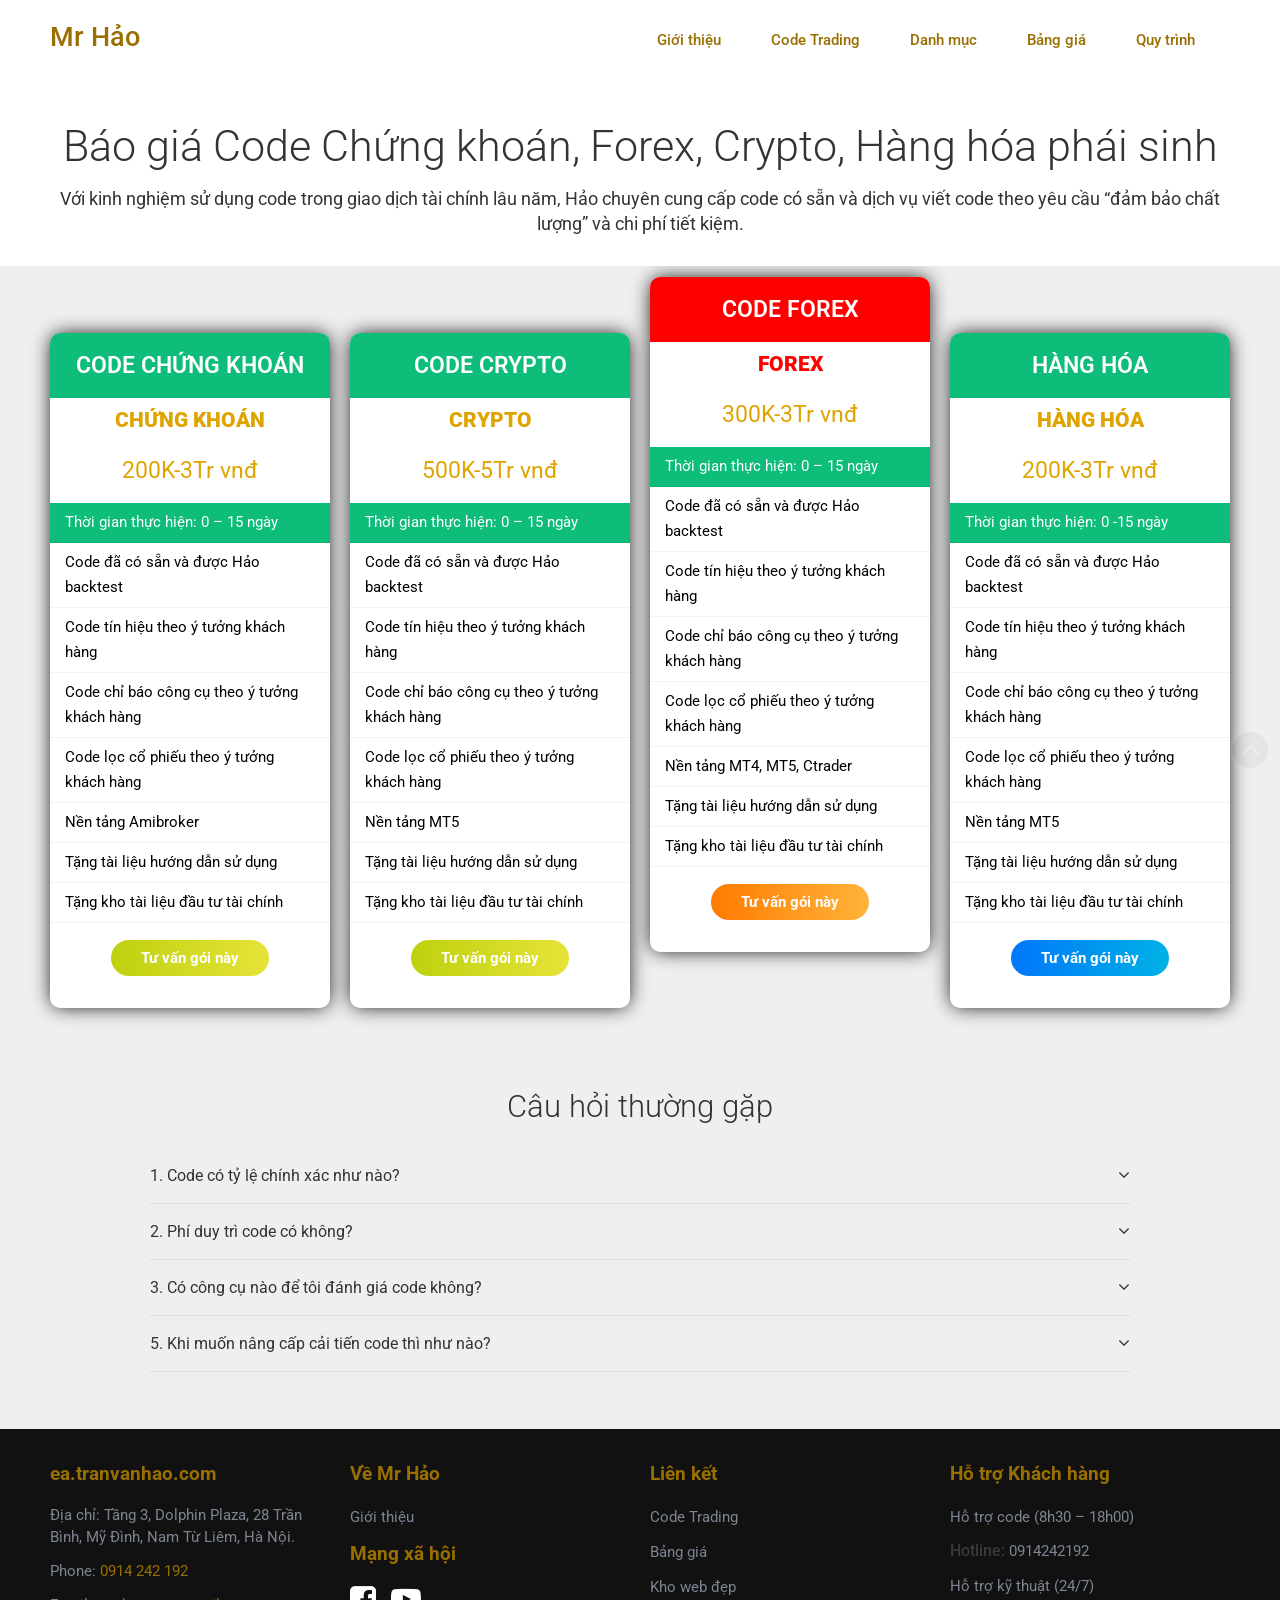
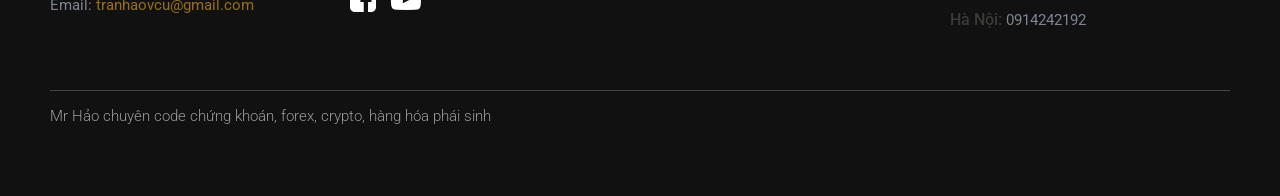
==== bang-gia/index.html @ 28a55bc2 "first commit" ====
<!DOCTYPE html>
<html lang="vi">
<meta http-equiv="content-type" content="text/html;charset=UTF-8" />
<meta name="robots" content="index,dofollow">
<meta name="viewport" content="width=device-width, initial-scale=1">
<script src="../content/template/tvhtheme/js/jquery-2.0.0.min.js"></script>
<script src="../content/template/tvhtheme/js/owl.carousel.min.js"></script>
<script src="../content/template/tvhtheme/js/jquery.fancybox.js"></script>
<script src="../content/template/tvhtheme/js/arcontactus.js"></script>
<script src="../content/template/tvhtheme/js/script.js"></script>
<meta name='robots' content='index, follow, max-image-preview:large, max-snippet:-1, max-video-preview:-1' />
<style type="text/css">
img.wp-smiley,
img.emoji {
	display: inline !important;
	border: none !important;
	box-shadow: none !important;
	height: 1em !important;
	width: 1em !important;
	margin: 0 0.07em !important;
	vertical-align: -0.1em !important;
	background: none !important;
	padding: 0 !important;
}
</style>
	<link rel='stylesheet' id='wp-block-library-css' href='../includes/css/dist/block-library/style.min6a4d.css?ver=6.1.1' type='text/css' media='all' />
<style id='global-styles-inline-css' type='text/css'>
body{--wp--preset--color--black: #000000;--wp--preset--color--cyan-bluish-gray: #abb8c3;--wp--preset--color--white: #ffffff;--wp--preset--color--pale-pink: #f78da7;--wp--preset--color--vivid-red: #cf2e2e;--wp--preset--color--luminous-vivid-orange: #ff6900;--wp--preset--color--luminous-vivid-amber: #fcb900;--wp--preset--color--light-green-cyan: #7bdcb5;--wp--preset--color--vivid-green-cyan: #00d084;--wp--preset--color--pale-cyan-blue: #8ed1fc;--wp--preset--color--vivid-cyan-blue: #0693e3;--wp--preset--color--vivid-purple: #9b51e0;--wp--preset--gradient--vivid-cyan-blue-to-vivid-purple: linear-gradient(135deg,rgba(6,147,227,1) 0%,rgb(155,81,224) 100%);--wp--preset--gradient--light-green-cyan-to-vivid-green-cyan: linear-gradient(135deg,rgb(122,220,180) 0%,rgb(0,208,130) 100%);--wp--preset--gradient--luminous-vivid-amber-to-luminous-vivid-orange: linear-gradient(135deg,rgba(252,185,0,1) 0%,rgba(255,105,0,1) 100%);--wp--preset--gradient--luminous-vivid-orange-to-vivid-red: linear-gradient(135deg,rgba(255,105,0,1) 0%,rgb(207,46,46) 100%);--wp--preset--gradient--very-light-gray-to-cyan-bluish-gray: linear-gradient(135deg,rgb(238,238,238) 0%,rgb(169,184,195) 100%);--wp--preset--gradient--cool-to-warm-spectrum: linear-gradient(135deg,rgb(74,234,220) 0%,rgb(151,120,209) 20%,rgb(207,42,186) 40%,rgb(238,44,130) 60%,rgb(251,105,98) 80%,rgb(254,248,76) 100%);--wp--preset--gradient--blush-light-purple: linear-gradient(135deg,rgb(255,206,236) 0%,rgb(152,150,240) 100%);--wp--preset--gradient--blush-bordeaux: linear-gradient(135deg,rgb(254,205,165) 0%,rgb(254,45,45) 50%,rgb(107,0,62) 100%);--wp--preset--gradient--luminous-dusk: linear-gradient(135deg,rgb(255,203,112) 0%,rgb(199,81,192) 50%,rgb(65,88,208) 100%);--wp--preset--gradient--pale-ocean: linear-gradient(135deg,rgb(255,245,203) 0%,rgb(182,227,212) 50%,rgb(51,167,181) 100%);--wp--preset--gradient--electric-grass: linear-gradient(135deg,rgb(202,248,128) 0%,rgb(113,206,126) 100%);--wp--preset--gradient--midnight: linear-gradient(135deg,rgb(2,3,129) 0%,rgb(40,116,252) 100%);--wp--preset--duotone--dark-grayscale: url('#wp-duotone-dark-grayscale');--wp--preset--duotone--grayscale: url('#wp-duotone-grayscale');--wp--preset--duotone--purple-yellow: url('#wp-duotone-purple-yellow');--wp--preset--duotone--blue-red: url('#wp-duotone-blue-red');--wp--preset--duotone--midnight: url('#wp-duotone-midnight');--wp--preset--duotone--magenta-yellow: url('#wp-duotone-magenta-yellow');--wp--preset--duotone--purple-green: url('#wp-duotone-purple-green');--wp--preset--duotone--blue-orange: url('#wp-duotone-blue-orange');--wp--preset--font-size--small: 13px;--wp--preset--font-size--medium: 20px;--wp--preset--font-size--large: 36px;--wp--preset--font-size--x-large: 42px;--wp--preset--spacing--20: 0.44rem;--wp--preset--spacing--30: 0.67rem;--wp--preset--spacing--40: 1rem;--wp--preset--spacing--50: 1.5rem;--wp--preset--spacing--60: 2.25rem;--wp--preset--spacing--70: 3.38rem;--wp--preset--spacing--80: 5.06rem;}:where(.is-layout-flex){gap: 0.5em;}body .is-layout-flow > .alignleft{float: left;margin-inline-start: 0;margin-inline-end: 2em;}body .is-layout-flow > .alignright{float: right;margin-inline-start: 2em;margin-inline-end: 0;}body .is-layout-flow > .aligncenter{margin-left: auto !important;margin-right: auto !important;}body .is-layout-constrained > .alignleft{float: left;margin-inline-start: 0;margin-inline-end: 2em;}body .is-layout-constrained > .alignright{float: right;margin-inline-start: 2em;margin-inline-end: 0;}body .is-layout-constrained > .aligncenter{margin-left: auto !important;margin-right: auto !important;}body .is-layout-constrained > :where(:not(.alignleft):not(.alignright):not(.alignfull)){max-width: var(--wp--style--global--content-size);margin-left: auto !important;margin-right: auto !important;}body .is-layout-constrained > .alignwide{max-width: var(--wp--style--global--wide-size);}body .is-layout-flex{display: flex;}body .is-layout-flex{flex-wrap: wrap;align-items: center;}body .is-layout-flex > *{margin: 0;}:where(.wp-block-columns.is-layout-flex){gap: 2em;}.has-black-color{color: var(--wp--preset--color--black) !important;}.has-cyan-bluish-gray-color{color: var(--wp--preset--color--cyan-bluish-gray) !important;}.has-white-color{color: var(--wp--preset--color--white) !important;}.has-pale-pink-color{color: var(--wp--preset--color--pale-pink) !important;}.has-vivid-red-color{color: var(--wp--preset--color--vivid-red) !important;}.has-luminous-vivid-orange-color{color: var(--wp--preset--color--luminous-vivid-orange) !important;}.has-luminous-vivid-amber-color{color: var(--wp--preset--color--luminous-vivid-amber) !important;}.has-light-green-cyan-color{color: var(--wp--preset--color--light-green-cyan) !important;}.has-vivid-green-cyan-color{color: var(--wp--preset--color--vivid-green-cyan) !important;}.has-pale-cyan-blue-color{color: var(--wp--preset--color--pale-cyan-blue) !important;}.has-vivid-cyan-blue-color{color: var(--wp--preset--color--vivid-cyan-blue) !important;}.has-vivid-purple-color{color: var(--wp--preset--color--vivid-purple) !important;}.has-black-background-color{background-color: var(--wp--preset--color--black) !important;}.has-cyan-bluish-gray-background-color{background-color: var(--wp--preset--color--cyan-bluish-gray) !important;}.has-white-background-color{background-color: var(--wp--preset--color--white) !important;}.has-pale-pink-background-color{background-color: var(--wp--preset--color--pale-pink) !important;}.has-vivid-red-background-color{background-color: var(--wp--preset--color--vivid-red) !important;}.has-luminous-vivid-orange-background-color{background-color: var(--wp--preset--color--luminous-vivid-orange) !important;}.has-luminous-vivid-amber-background-color{background-color: var(--wp--preset--color--luminous-vivid-amber) !important;}.has-light-green-cyan-background-color{background-color: var(--wp--preset--color--light-green-cyan) !important;}.has-vivid-green-cyan-background-color{background-color: var(--wp--preset--color--vivid-green-cyan) !important;}.has-pale-cyan-blue-background-color{background-color: var(--wp--preset--color--pale-cyan-blue) !important;}.has-vivid-cyan-blue-background-color{background-color: var(--wp--preset--color--vivid-cyan-blue) !important;}.has-vivid-purple-background-color{background-color: var(--wp--preset--color--vivid-purple) !important;}.has-black-border-color{border-color: var(--wp--preset--color--black) !important;}.has-cyan-bluish-gray-border-color{border-color: var(--wp--preset--color--cyan-bluish-gray) !important;}.has-white-border-color{border-color: var(--wp--preset--color--white) !important;}.has-pale-pink-border-color{border-color: var(--wp--preset--color--pale-pink) !important;}.has-vivid-red-border-color{border-color: var(--wp--preset--color--vivid-red) !important;}.has-luminous-vivid-orange-border-color{border-color: var(--wp--preset--color--luminous-vivid-orange) !important;}.has-luminous-vivid-amber-border-color{border-color: var(--wp--preset--color--luminous-vivid-amber) !important;}.has-light-green-cyan-border-color{border-color: var(--wp--preset--color--light-green-cyan) !important;}.has-vivid-green-cyan-border-color{border-color: var(--wp--preset--color--vivid-green-cyan) !important;}.has-pale-cyan-blue-border-color{border-color: var(--wp--preset--color--pale-cyan-blue) !important;}.has-vivid-cyan-blue-border-color{border-color: var(--wp--preset--color--vivid-cyan-blue) !important;}.has-vivid-purple-border-color{border-color: var(--wp--preset--color--vivid-purple) !important;}.has-vivid-cyan-blue-to-vivid-purple-gradient-background{background: var(--wp--preset--gradient--vivid-cyan-blue-to-vivid-purple) !important;}.has-light-green-cyan-to-vivid-green-cyan-gradient-background{background: var(--wp--preset--gradient--light-green-cyan-to-vivid-green-cyan) !important;}.has-luminous-vivid-amber-to-luminous-vivid-orange-gradient-background{background: var(--wp--preset--gradient--luminous-vivid-amber-to-luminous-vivid-orange) !important;}.has-luminous-vivid-orange-to-vivid-red-gradient-background{background: var(--wp--preset--gradient--luminous-vivid-orange-to-vivid-red) !important;}.has-very-light-gray-to-cyan-bluish-gray-gradient-background{background: var(--wp--preset--gradient--very-light-gray-to-cyan-bluish-gray) !important;}.has-cool-to-warm-spectrum-gradient-background{background: var(--wp--preset--gradient--cool-to-warm-spectrum) !important;}.has-blush-light-purple-gradient-background{background: var(--wp--preset--gradient--blush-light-purple) !important;}.has-blush-bordeaux-gradient-background{background: var(--wp--preset--gradient--blush-bordeaux) !important;}.has-luminous-dusk-gradient-background{background: var(--wp--preset--gradient--luminous-dusk) !important;}.has-pale-ocean-gradient-background{background: var(--wp--preset--gradient--pale-ocean) !important;}.has-electric-grass-gradient-background{background: var(--wp--preset--gradient--electric-grass) !important;}.has-midnight-gradient-background{background: var(--wp--preset--gradient--midnight) !important;}.has-small-font-size{font-size: var(--wp--preset--font-size--small) !important;}.has-medium-font-size{font-size: var(--wp--preset--font-size--medium) !important;}.has-large-font-size{font-size: var(--wp--preset--font-size--large) !important;}.has-x-large-font-size{font-size: var(--wp--preset--font-size--x-large) !important;}
.wp-block-navigation a:where(:not(.wp-element-button)){color: inherit;}
:where(.wp-block-columns.is-layout-flex){gap: 2em;}
.wp-block-pullquote{font-size: 1.5em;line-height: 1.6;}
</style>
<link rel='stylesheet' id='devvn-quickbuy-style-css' href='../content/addon/devvn-quick-buy/css/devvn-quick-buy4c56.css?ver=2.0.2' type='text/css' media='all' />
<link rel='stylesheet' id='menu-image-css' href='../content/addon/menu-image/includes/css/menu-image6173.css?ver=3.0.8' type='text/css' media='all' />
<link rel='stylesheet' id='dashicons-css' href='../includes/css/dashicons.min6a4d.css?ver=6.1.1' type='text/css' media='all' />
</style>
<link rel='stylesheet' id='bootstrap-css' href='../content/template/tvhtheme/css/bootstrap.css' type='text/css' media='all' />
<link rel='stylesheet' id='font-awesome-css' href='../content/template/tvhtheme/css/font-awesome.min.css' type='text/css' media='all' />
<link rel='stylesheet' id='fancybox-css' href='../content/template/tvhtheme/css/jquery.fancybox.css' type='text/css' media='all' />
<link rel='stylesheet' id='main-styles-css' href='../content/template/tvhtheme/css/styles.css' type='text/css' media='all' />
<link rel='stylesheet' id='arcontactus-css' href='../content/template/tvhtheme/css/arcontactus.css' type='text/css' media='all' />
<link rel='stylesheet' id='recent-posts-widget-with-thumbnails-public-style-css' href='../content/addon/recent-posts-widget-with-thumbnails/public03db.css?ver=7.1.1' type='text/css' media='all' />
<script type='text/javascript' src='../includes/js/jquery/jquery.mina7a0.js?ver=3.6.1' id='jquery-core-js'></script>
<script type='text/javascript' src='../includes/js/jquery/jquery-migrate.mind617.js?ver=3.3.2' id='jquery-migrate-js'></script>

	<link rel="icon" href="../content/uploads/2022/07/cropped-favicon-32x32.png" sizes="32x32" />
<link rel="icon" href="../content/uploads/2022/07/cropped-favicon-192x192.png" sizes="192x192" />
<link rel="apple-touch-icon" href="../content/uploads/2022/07/cropped-favicon-180x180.png" />
<style type="text/css" id="wp-custom-css">
	body {
font: 16px/25px Roboto,Arial,sans-serif;
color: #3a3a38;
}
.tieu-chi-web-content .tc-qs {
background: #f3f2f2;
}
.tieu-chi-web-content .tc-aw {
color: #986f00;
}
h1, h2, h3, h4, h5, h6, .h1, .h2, .h3, .h4, .h5, .h6 {
line-height: 1.4;
color: #DFA400;
}
.top-menu ul#menu-page-menu li.menu-item a {
padding: 5px 15px;
font-size: 15px;
}
.lua-chon-cty-tkw-content p {
color: #212529;
line-height: 30px;
}
a {
color: #986f00;
}
.tieu-chi-web-content ul li label {
line-height: 37px;
font-size: 18px;
font-weight: 500;
color: #DFA400;
}
.baogia-featured ul li {
font-weight: 400;
color: #212529;
}
.page-template-thietkeweb .wpcf7 form.sent .wpcf7-response-output {
color: #212529!important;
}
.header-content .header-logo img {
max-height: 45px;
}
b, strong {
font-weight: 500;
}
.kh-title {
font-size: 27px;
}
.baogia-details h2 {
font-size: 21px;
color: #DFA400;
}
.top-title-container {
background: #ffffff;
}
.baogia-featured ul li {
font-weight: 400;
color: #000;
}
</style>

			
</head>

<body data-rsssl=1 class="page-template page-template-banggia page-template-banggia-php page page-id-23 wp-custom-logo theme-tvhtheme woocommerce-no-js" itemscope itemtype="http://schema.org/WebPage">

<div id="fb-root"></div>

		</div>	    			</div>
    			</div>
    		</div>	
    	</div>
    	<div class="container">

    		<div class="header-content">
    			<div class="header-logo">
    									<h1> <a href="../index.html" class="custom-logo-link" rel="home" data-wpel-link="internal"><p>Mr Hảo</p></a> </h1> </div>
										<div class="menu-box-container">
											<div class="top-menu">
												<ul id="menu-page-menu" class="menu">
													<li id="menu-item-5191" class="menu-item menu-item-type-post_type menu-item-object-page menu-item-6272"><a href="../gioi-thieu/index.html" data-wpel-link="internal">Giới thiệu</a></li>
													<li id="menu-item-5191" class="menu-item menu-item-type-post_type menu-item-object-page menu-item-6272"><a href="/code-trading/index.html" data-wpel-link="internal">Code Trading</a>
						</li>
						<li id="menu-item-59" class="menu-item menu-item-type-post_type menu-item-object-page menu-item-6272"><a href="/danh-muc/code/index.html" data-wpel-link="internal">Danh mục</a>
						</li>
						<li id="menu-item-27" class="menu-item menu-item-type-post_type menu-item-object-page menu-item-6272"><a href="/bang-gia/index.html" data-wpel-link="internal">Bảng giá</a>
						</li>
						<li id="menu-item-6272" class="menu-item menu-item-type-post_type menu-item-object-page menu-item-6272"><a href="/quy-trinh/index.html" data-wpel-link="internal">Quy trình</a></li>	    		
												<div class="hidden-menu"><span>ẨN Menu</span></div>
		    		</div>
		    	</div>
		    	<div class="menu-mobile"></div>
    		</div>
    	</div>
    </header>
	
	<div class="top-title-container">
		<div class="container">
			<div class="top-title-box">
				<h1>Báo giá Code Chứng khoán, Forex, Crypto, Hàng hóa phái sinh</h1>
<p>Với kinh nghiệm sử dụng code trong giao dịch tài chính lâu năm, Hảo chuyên cung cấp code có sẵn và dịch vụ viết code theo yêu cầu “đảm bảo chất lượng” và chi phí tiết kiệm.</p>
			</div>
		</div>
	</div>

	<div class="top-banner-container">
		<div class="container">
			<div class="banner-img">
							</div> 
		</div>
	</div>

	<div class="main-content">
		<div class="list-baogia-container">
<div class="container">
<div class="list-baogia-box">
<div class="row">
<div class="col-xs-12 col-sm-3 col-md-3 col-baogia">
<div class="baogia-box baogia-box1">
<h3 class="baogia-top-title">CODE CHỨNG KHOÁN</h3>
<div class="baogia-details">
<h2>CHỨNG KHOÁN</h2>
<div class="baogia-price">
<h2><label>200K-3Tr vnđ</label></h2>
</div>
<div class="baogia-featured">
<ul>
<li><span style="color: #008000;">Thời gian thực hiện: 0 &#8211; 15 ngày</span></li>
<li>Code đã có sẵn và được Hảo backtest</li>
<li>Code tín hiệu theo ý tưởng khách hàng</li>
<li>Code chỉ báo công cụ theo ý tưởng khách hàng</li>
<li>Code lọc cổ phiếu theo ý tưởng khách hàng</li>
<li>Nền tảng Amibroker</li>
<li>Tặng tài liệu hướng dẫn sử dụng</li>
<li>Tặng kho tài liệu đầu tư tài chính</li>
<li><a id="btnForm4" class="btnForm" title="Đăng ký" href="tel:0914242192">Tư vấn gói này</a></li>
</ul>
</div>
</div>
</div>
</div>
<div class="col-xs-12 col-sm-3 col-md-3 col-baogia">
<div class="baogia-box baogia-box1">
<h3 class="baogia-top-title">CODE CRYPTO</h3>
<div class="baogia-details">
<h2>CRYPTO</h2>
<div class="baogia-price">
<h2><label>500K-5Tr vnđ</label></h2>
</div>
<div class="baogia-featured">
<ul>
	<li><span style="color: #008000;">Thời gian thực hiện: 0 &#8211; 15 ngày</span></li>
	<li>Code đã có sẵn và được Hảo backtest</li>
	<li>Code tín hiệu theo ý tưởng khách hàng</li>
	<li>Code chỉ báo công cụ theo ý tưởng khách hàng</li>
	<li>Code lọc cổ phiếu theo ý tưởng khách hàng</li>
	<li>Nền tảng MT5</li>
	<li>Tặng tài liệu hướng dẫn sử dụng</li>
	<li>Tặng kho tài liệu đầu tư tài chính</li>
<li><a id="btnForm1" class="btnForm" title="Đăng ký" href="tel:0914242192">Tư vấn gói này</a></li>
</ul>
</div>
</div>
</div>
</div>
<div class="col-xs-12 col-sm-3 col-md-3 col-baogia">
<div class="baogia-box baogia-box2">
<h3 class="baogia-top-title">CODE FOREX</h3>
<div class="baogia-details">
<h2><span style="color: #ff0000;">FOREX</span></h2>
<div class="baogia-price">
<h2><label>300K-3Tr vnđ</label></h2>
</div>
<div class="baogia-featured">
<ul>
	<li><span style="color: #008000;">Thời gian thực hiện: 0 &#8211; 15 ngày</span></li>
	<li>Code đã có sẵn và được Hảo backtest</li>
	<li>Code tín hiệu theo ý tưởng khách hàng</li>
	<li>Code chỉ báo công cụ theo ý tưởng khách hàng</li>
	<li>Code lọc cổ phiếu theo ý tưởng khách hàng</li>
	<li>Nền tảng MT4, MT5, Ctrader</li>
	<li>Tặng tài liệu hướng dẫn sử dụng</li>
	<li>Tặng kho tài liệu đầu tư tài chính</li>
<li><a id="btnForm2" class="btnForm" title="Đăng ký" href="tel:0914242192">Tư vấn gói này</a></li>
</ul>
</div>
</div>
</div>
</div>
<div class="col-xs-12 col-sm-3 col-md-3 col-baogia">
<div class="baogia-box baogia-box3">
<h3 class="baogia-top-title">HÀNG HÓA</h3>
<div class="baogia-details">
<h2>HÀNG HÓA</h2>
<div class="baogia-price">
<h2><label>200K-3Tr vnđ</label></h2>
</div>
<div class="baogia-featured">
<ul>
<li><span style="color: #008000;">Thời gian thực hiện: 0 -15 ngày</span></li>
<li>Code đã có sẵn và được Hảo backtest</li>
<li>Code tín hiệu theo ý tưởng khách hàng</li>
<li>Code chỉ báo công cụ theo ý tưởng khách hàng</li>
<li>Code lọc cổ phiếu theo ý tưởng khách hàng</li>
<li>Nền tảng MT5</li>
<li>Tặng tài liệu hướng dẫn sử dụng</li>
<li>Tặng kho tài liệu đầu tư tài chính</li>
<li><a id="btnForm3" class="btnForm" title="Đăng ký" href="tel:0914242192">Tư vấn gói này</a></li>
</ul>
</div>
</div>
</div>
</div>
</div>
</div>
</div>
</div>
		<div class="home-faqs-container">
			<div class="container">
				<div class="faqs-content">
					<h2 class="h-faq-title">Câu hỏi thường gặp</h2>
<ul class="h-faq-list">
<li>
<h6 class="faq-q">1. Code có tỷ lệ chính xác như nào?</h6>
<div class="faq-aw">Thứ nhất: Không có chén thánh trong đầu tư, thứ 2: có đến 90% người thua lỗ đầu tư tài chính. Vì vậy code trading chỉ là công cụ giúp bạn tiết kiệm thời gian công sức, cải thiện hiệu quả đầu tư, loại bỏ yếu tố cảm tính. Code trading như con dao nếu dùng đúng cách thì hiệu quả. dùng sai thì là tác hại </div>
</li>
<li>
<h6 class="faq-q">2. Phí duy trì code có không?</h6>
<div class="faq-aw">Bạn không cần phí duy trì hàng tháng hàng năm khi mua hoặc thuê dịch vụ viết code của Hảo. Hảo chỉ bán code và dịch vụ làm code trading</div>
</li>
<li>
<h6 class="faq-q">3. Có công cụ nào để tôi đánh giá code không?</h6>
<div class="faq-aw">Bạn có thể sử dụng ngay công cụ backtest trên phần mềm, hoặc như số đông nhà đầu tư bắt đầu test với tài khoản demo và duy trì số vốn nhỏ. Tuyệt đối không dùng ngay số tiền lớn để giao dịch khi bạn chưa cảm thấy ok.</div>
</li>
<li>
<h6 class="faq-q">5. Khi muốn nâng cấp cải tiến code thì như nào?</h6>
<div class="faq-aw">Khách hàng liên hệ với Hảo để nâng cấp và cải tiến có thu phí</div>
</li>
</ul>
				</div>
			</div>
		</div>
	</div>

<script type="text/javascript">
	$(document).ready(function() {
		$('.home-theme-list-content .owl-carousel').owlCarousel({
	        nav:true,         
	        margin:20,
	        loop:false,
	        lazyLoad:true,
	        pagination:false,
	        items:4,
	        autoplay:true,
	        responsive:{    
	            414:{items:2},400:{items:2},320:{items:2},480:{items:2},568:{items:2},667:{items:3},767:{items:3},768:{items:3},980:{items:4},1024:{items:4},1100:{items:4}
	        }
	    });
	    $(".theme-item-box").mouseover(function() { 
			if($(this).find('.theme-img img').height()>=1400){
				second = 5;
			}
			if($(this).find('.theme-img img').height()>1100 && $(this).find('.theme-img img').height()<1400){
				second = 4;
			}
			if($(this).find('.theme-img img').height()>800 && $(this).find('.theme-img img').height()<=1100){
				second = 3;
			}
			if($(this).find('.theme-img img').height()<=800){
				second = 2;
			}
			var heighttop = $(this).find('.theme-img img').height()-($(this).height()-$(this).find('.theme-details').height()-10);
			$(this).find('.theme-img img').attr('style','top:-'+heighttop+'px;transition: all '+second+'s ease-in-out;'); 
		});
		$(".theme-item-box").mouseout(function() { 
			$(this).find('.theme-img img').attr('style','top:0;transition: all 2s ease-in-out;'); 
		});
		$('.faq-q').click(function(){
            $(this).next().slideToggle();
            if($(this).hasClass('active')){
        		$(this).removeClass('active');
        	}else{
        		$(this).addClass('active');
        	}
        });
	});
</script>

<footer id="teso-footer-container" class="site-footer">
	<div class="container">
		<div class="footer-content">
			<div class="row">
				<div class="col-xs-12 col-sm-6 col-md-3 col-f">
					<div class="footer-block">
						<div>			<div class="textwidget"><h2><a title="Mr Hảo" href="index.html">ea.tranvanhao.com</a></h2>
<p>Địa chỉ: Tầng 3, Dolphin Plaza, 28 Trần Bình, Mỹ Đình, Nam Từ Liêm, Hà Nội.</p><br>
<p>Phone: <a href="tel:0914242192">0914 242 192</a></p> <br>
<p>Email: <a href="mailto:tranhaovcu@gmail.com">tranhaovcu@gmail.com</a></p><br>
<!--dmca-->
<p>&nbsp;</p>
</div>
	</div>                        </div>  
				</div>
				<div class="col-xs-12 col-sm-6 col-md-3 col-f">
					<div class="footer-block">
						<div>			<div class="textwidget"><h2>Về Mr Hảo</h2>
<ul>
<li><a title="Giới thiệu" href="/gioi-thieu/index.html" data-wpel-link="internal">Giới thiệu</a></li>
</ul>
<h2>Mạng xã hội</h2>
<ul class="footer-socials">
<li><a title="Facebook" href="#" target="_blank" rel="noopener nofollow noreferrer" data-wpel-link="external"><i class="fa fa-facebook-square" aria-hidden="true"><span class="f-text">Facebook</span></i></a></li>
<li><a title="Youtube" href="#" target="_blank" rel="noopener"><i class="fa fa-youtube-play" aria-hidden="true"><span class="f-text">Youtube</span></i></a></li>
</ul>
</div>
	</div>                        </div>
				</div>
				<div class="col-xs-12 col-sm-6 col-md-3 col-f">
					<div class="footer-block">
						<div>			<div class="textwidget"><h2>Liên kết</h2>
<ul>
<li><a title="code trading" href="/code-trading/index.html" data-wpel-link="internal">Code Trading</a></li>
<li><a title="bang gia" href="/bang-gia/index.html">Bảng giá</a></li>
<li><a title="Danh mục" href="/danh-muc/code/index.html">Kho web đẹp</a></li>
</ul>
</div>
	</div>                        </div>
				</div>
				<div class="col-xs-12 col-sm-6 col-md-3 col-f">
					<div class="footer-block">
						<div>			<div class="textwidget"><h2>Hỗ trợ Khách hàng</h2>
<p>Hỗ trợ code (8h30 &#8211; 18h00)</p>
<ul>
<li><strong>Hotline: </strong><a href="tel:0914242192" data-wpel-link="internal">0914242192</a></li>
</ul>
<p>Hỗ trợ kỹ thuật (24/7)</p>
<ul>
<li><strong>Hà Nội: </strong><a href="tel:0914242192" data-wpel-link="internal"> 0914242192</a></li>
</ul>
</div>
	</div>                        </div>
				</div>
			</div>
		</div>
		<div class="footer-copyright-container">
			<div>			<div class="textwidget"><p class="copyright">Mr Hảo chuyên code chứng khoán, forex, crypto, hàng hóa phái sinh</p>
</div>
	</div>            </div>
	</div>
   
	<div id="back-top"></div>
</footer>
</div> 

<script type="text/javascript">

$(document).ready(function(){
	$("#back-top").hide();
	$(window).scroll(function(){
		if($(this).scrollTop()>0){
			$('#back-top').fadeIn();
		}else{
			$('#back-top').fadeOut();
		}
	});
	$('#back-top').click(function(){
		$('body,html').animate({
			scrollTop: 0
		},500);
		return false;
	});
	$('.hidden-menu,.menu-mobile').click(function(){
		$('.menu-box-container').slideToggle();
		if($('.menu-mobile').hasClass('active')){
			$('.menu-mobile').removeClass('active');
		}else{
			$('.menu-mobile').addClass('active');
		}
	});
	$(".btn-dlw a").fancybox();
});
</script>
</body>
</html>
---- includes/css/dist/block-library/style.min6a4d.css ----
@charset "UTF-8";.wp-block-archives-dropdown label{display:block}.wp-block-avatar{box-sizing:border-box}.wp-block-avatar.aligncenter{text-align:center}.wp-block-audio{box-sizing:border-box}.wp-block-audio figcaption{margin-top:.5em;margin-bottom:1em}.wp-block-audio audio{width:100%;min-width:300px}.wp-block-button__link{cursor:pointer;display:inline-block;text-align:center;word-break:break-word;box-sizing:border-box}.wp-block-button__link.aligncenter{text-align:center}.wp-block-button__link.alignright{text-align:right}:where(.wp-block-button__link){box-shadow:none;text-decoration:none;border-radius:9999px;padding:calc(.667em + 2px) calc(1.333em + 2px)}.wp-block-button[style*=text-decoration] .wp-block-button__link{text-decoration:inherit}.wp-block-buttons>.wp-block-button.has-custom-width{max-width:none}.wp-block-buttons>.wp-block-button.has-custom-width .wp-block-button__link{width:100%}.wp-block-buttons>.wp-block-button.has-custom-font-size .wp-block-button__link{font-size:inherit}.wp-block-buttons>.wp-block-button.wp-block-button__width-25{width:calc(25% - var(--wp--style--block-gap, .5em)*0.75)}.wp-block-buttons>.wp-block-button.wp-block-button__width-50{width:calc(50% - var(--wp--style--block-gap, .5em)*0.5)}.wp-block-buttons>.wp-block-button.wp-block-button__width-75{width:calc(75% - var(--wp--style--block-gap, .5em)*0.25)}.wp-block-buttons>.wp-block-button.wp-block-button__width-100{width:100%;flex-basis:100%}.wp-block-buttons.is-vertical>.wp-block-button.wp-block-button__width-25{width:25%}.wp-block-buttons.is-vertical>.wp-block-button.wp-block-button__width-50{width:50%}.wp-block-buttons.is-vertical>.wp-block-button.wp-block-button__width-75{width:75%}.wp-block-button.is-style-squared,.wp-block-button__link.wp-block-button.is-style-squared{border-radius:0}.wp-block-button.no-border-radius,.wp-block-button__link.no-border-radius{border-radius:0!important}.wp-block-button.is-style-outline>.wp-block-button__link,.wp-block-button .wp-block-button__link.is-style-outline{border:2px solid;padding:.667em 1.333em}.wp-block-button.is-style-outline>.wp-block-button__link:not(.has-text-color),.wp-block-button .wp-block-button__link.is-style-outline:not(.has-text-color){color:currentColor}.wp-block-button.is-style-outline>.wp-block-button__link:not(.has-background),.wp-block-button .wp-block-button__link.is-style-outline:not(.has-background){background-color:transparent;background-image:none}.wp-block-buttons.is-vertical{flex-direction:column}.wp-block-buttons.is-vertical>.wp-block-button:last-child{margin-bottom:0}.wp-block-buttons>.wp-block-button{display:inline-block;margin:0}.wp-block-buttons.is-content-justification-left{justify-content:flex-start}.wp-block-buttons.is-content-justification-left.is-vertical{align-items:flex-start}.wp-block-buttons.is-content-justification-center{justify-content:center}.wp-block-buttons.is-content-justification-center.is-vertical{align-items:center}.wp-block-buttons.is-content-justification-right{justify-content:flex-end}.wp-block-buttons.is-content-justification-right.is-vertical{align-items:flex-end}.wp-block-buttons.is-content-justification-space-between{justify-content:space-between}.wp-block-buttons.aligncenter{text-align:center}.wp-block-buttons:not(.is-content-justification-space-between,.is-content-justification-right,.is-content-justification-left,.is-content-justification-center) .wp-block-button.aligncenter{margin-left:auto;margin-right:auto;width:100%}.wp-block-buttons[style*=text-decoration] .wp-block-button,.wp-block-buttons[style*=text-decoration] .wp-block-button__link{text-decoration:inherit}.wp-block-buttons.has-custom-font-size .wp-block-button__link{font-size:inherit}.wp-block-button.aligncenter,.wp-block-calendar{text-align:center}.wp-block-calendar tbody td,.wp-block-calendar th{padding:.25em;border:1px solid #ddd}.wp-block-calendar tfoot td{border:none}.wp-block-calendar table{width:100%;border-collapse:collapse}.wp-block-calendar table th{font-weight:400;background:#ddd}.wp-block-calendar a{text-decoration:underline}.wp-block-calendar table caption,.wp-block-calendar table tbody{color:#40464d}.wp-block-categories{box-sizing:border-box}.wp-block-categories.alignleft{margin-right:2em}.wp-block-categories.alignright{margin-left:2em}.wp-block-code{box-sizing:border-box}.wp-block-code code{display:block;font-family:inherit;overflow-wrap:break-word;white-space:pre-wrap}.wp-block-columns{display:flex;margin-bottom:1.75em;box-sizing:border-box;flex-wrap:wrap!important;align-items:normal!important}@media (min-width:782px){.wp-block-columns{flex-wrap:nowrap!important}}.wp-block-columns.are-vertically-aligned-top{align-items:flex-start}.wp-block-columns.are-vertically-aligned-center{align-items:center}.wp-block-columns.are-vertically-aligned-bottom{align-items:flex-end}@media (max-width:781px){.wp-block-columns:not(.is-not-stacked-on-mobile)>.wp-block-column{flex-basis:100%!important}}@media (min-width:782px){.wp-block-columns:not(.is-not-stacked-on-mobile)>.wp-block-column{flex-basis:0;flex-grow:1}.wp-block-columns:not(.is-not-stacked-on-mobile)>.wp-block-column[style*=flex-basis]{flex-grow:0}}.wp-block-columns.is-not-stacked-on-mobile{flex-wrap:nowrap!important}.wp-block-columns.is-not-stacked-on-mobile>.wp-block-column{flex-basis:0;flex-grow:1}.wp-block-columns.is-not-stacked-on-mobile>.wp-block-column[style*=flex-basis]{flex-grow:0}:where(.wp-block-columns.has-background){padding:1.25em 2.375em}.wp-block-column{flex-grow:1;min-width:0;word-break:break-word;overflow-wrap:break-word}.wp-block-column.is-vertically-aligned-top{align-self:flex-start}.wp-block-column.is-vertically-aligned-center{align-self:center}.wp-block-column.is-vertically-aligned-bottom{align-self:flex-end}.wp-block-column.is-vertically-aligned-bottom,.wp-block-column.is-vertically-aligned-center,.wp-block-column.is-vertically-aligned-top{width:100%}.wp-block-post-comments .alignleft{float:left}.wp-block-post-comments .alignright{float:right}.wp-block-post-comments .navigation:after{content:"";display:table;clear:both}.wp-block-post-comments .commentlist{clear:both;list-style:none;margin:0;padding:0}.wp-block-post-comments .commentlist .comment{min-height:2.25em;padding-left:3.25em}.wp-block-post-comments .commentlist .comment p{font-size:1em;line-height:1.8;margin:1em 0}.wp-block-post-comments .commentlist .children{list-style:none;margin:0;padding:0}.wp-block-post-comments .comment-author{line-height:1.5}.wp-block-post-comments .comment-author .avatar{border-radius:1.5em;display:block;float:left;height:2.5em;margin-top:.5em;margin-right:.75em;width:2.5em}.wp-block-post-comments .comment-author cite{font-style:normal}.wp-block-post-comments .comment-meta{font-size:.875em;line-height:1.5}.wp-block-post-comments .comment-meta b{font-weight:400}.wp-block-post-comments .comment-meta .comment-awaiting-moderation{margin-top:1em;margin-bottom:1em;display:block}.wp-block-post-comments .comment-body .commentmetadata{font-size:.875em}.wp-block-post-comments .comment-form-author label,.wp-block-post-comments .comment-form-comment label,.wp-block-post-comments .comment-form-email label,.wp-block-post-comments .comment-form-url label{display:block;margin-bottom:.25em}.wp-block-post-comments .comment-form input:not([type=submit]):not([type=checkbox]),.wp-block-post-comments .comment-form textarea{display:block;box-sizing:border-box;width:100%}.wp-block-post-comments .comment-form-cookies-consent{display:flex;gap:.25em}.wp-block-post-comments .comment-form-cookies-consent #wp-comment-cookies-consent{margin-top:.35em}.wp-block-post-comments .comment-reply-title{margin-bottom:0}.wp-block-post-comments .comment-reply-title :where(small){font-size:var(--wp--preset--font-size--medium,smaller);margin-left:.5em}.wp-block-post-comments .reply{font-size:.875em;margin-bottom:1.4em}.wp-block-post-comments input:not([type=submit]),.wp-block-post-comments textarea{border:1px solid #949494;font-size:1em;font-family:inherit}.wp-block-post-comments input:not([type=submit]):not([type=checkbox]),.wp-block-post-comments textarea{padding:calc(.667em + 2px)}:where(.wp-block-post-comments input[type=submit]){border:none}.wp-block-comments-pagination>.wp-block-comments-pagination-next,.wp-block-comments-pagination>.wp-block-comments-pagination-numbers,.wp-block-comments-pagination>.wp-block-comments-pagination-previous{margin-right:.5em;margin-bottom:.5em}.wp-block-comments-pagination>.wp-block-comments-pagination-next:last-child,.wp-block-comments-pagination>.wp-block-comments-pagination-numbers:last-child,.wp-block-comments-pagination>.wp-block-comments-pagination-previous:last-child{margin-right:0}.wp-block-comments-pagination .wp-block-comments-pagination-previous-arrow{margin-right:1ch;display:inline-block}.wp-block-comments-pagination .wp-block-comments-pagination-previous-arrow:not(.is-arrow-chevron){transform:scaleX(1)}.wp-block-comments-pagination .wp-block-comments-pagination-next-arrow{margin-left:1ch;display:inline-block}.wp-block-comments-pagination .wp-block-comments-pagination-next-arrow:not(.is-arrow-chevron){transform:scaleX(1)}.wp-block-comments-pagination.aligncenter{justify-content:center}.wp-block-comment-template{margin-bottom:0;max-width:100%;list-style:none;padding:0}.wp-block-comment-template li{clear:both}.wp-block-comment-template ol{margin-bottom:0;max-width:100%;list-style:none;padding-left:2rem}.wp-block-comment-template.alignleft{float:left}.wp-block-comment-template.aligncenter{margin-left:auto;margin-right:auto;width:-moz-fit-content;width:fit-content}.wp-block-comment-template.alignright{float:right}.wp-block-cover,.wp-block-cover-image{position:relative;background-position:50%;min-height:430px;display:flex;justify-content:center;align-items:center;padding:1em;box-sizing:border-box}.wp-block-cover-image.has-background-dim:not([class*=-background-color]),.wp-block-cover-image .has-background-dim:not([class*=-background-color]),.wp-block-cover.has-background-dim:not([class*=-background-color]),.wp-block-cover .has-background-dim:not([class*=-background-color]){background-color:#000}.wp-block-cover-image .has-background-dim.has-background-gradient,.wp-block-cover .has-background-dim.has-background-gradient{background-color:transparent}.wp-block-cover-image.has-background-dim:before,.wp-block-cover.has-background-dim:before{content:"";background-color:inherit}.wp-block-cover-image.has-background-dim:not(.has-background-gradient):before,.wp-block-cover-image .wp-block-cover__background,.wp-block-cover-image .wp-block-cover__gradient-background,.wp-block-cover.has-background-dim:not(.has-background-gradient):before,.wp-block-cover .wp-block-cover__background,.wp-block-cover .wp-block-cover__gradient-background{position:absolute;top:0;left:0;bottom:0;right:0;z-index:1;opacity:.5}.wp-block-cover-image.has-background-dim.has-background-dim-10 .wp-block-cover__background,.wp-block-cover-image.has-background-dim.has-background-dim-10 .wp-block-cover__gradient-background,.wp-block-cover-image.has-background-dim.has-background-dim-10:not(.has-background-gradient):before,.wp-block-cover.has-background-dim.has-background-dim-10 .wp-block-cover__background,.wp-block-cover.has-background-dim.has-background-dim-10 .wp-block-cover__gradient-background,.wp-block-cover.has-background-dim.has-background-dim-10:not(.has-background-gradient):before{opacity:.1}.wp-block-cover-image.has-background-dim.has-background-dim-20 .wp-block-cover__background,.wp-block-cover-image.has-background-dim.has-background-dim-20 .wp-block-cover__gradient-background,.wp-block-cover-image.has-background-dim.has-background-dim-20:not(.has-background-gradient):before,.wp-block-cover.has-background-dim.has-background-dim-20 .wp-block-cover__background,.wp-block-cover.has-background-dim.has-background-dim-20 .wp-block-cover__gradient-background,.wp-block-cover.has-background-dim.has-background-dim-20:not(.has-background-gradient):before{opacity:.2}.wp-block-cover-image.has-background-dim.has-background-dim-30 .wp-block-cover__background,.wp-block-cover-image.has-background-dim.has-background-dim-30 .wp-block-cover__gradient-background,.wp-block-cover-image.has-background-dim.has-background-dim-30:not(.has-background-gradient):before,.wp-block-cover.has-background-dim.has-background-dim-30 .wp-block-cover__background,.wp-block-cover.has-background-dim.has-background-dim-30 .wp-block-cover__gradient-background,.wp-block-cover.has-background-dim.has-background-dim-30:not(.has-background-gradient):before{opacity:.3}.wp-block-cover-image.has-background-dim.has-background-dim-40 .wp-block-cover__background,.wp-block-cover-image.has-background-dim.has-background-dim-40 .wp-block-cover__gradient-background,.wp-block-cover-image.has-background-dim.has-background-dim-40:not(.has-background-gradient):before,.wp-block-cover.has-background-dim.has-background-dim-40 .wp-block-cover__background,.wp-block-cover.has-background-dim.has-background-dim-40 .wp-block-cover__gradient-background,.wp-block-cover.has-background-dim.has-background-dim-40:not(.has-background-gradient):before{opacity:.4}.wp-block-cover-image.has-background-dim.has-background-dim-50 .wp-block-cover__background,.wp-block-cover-image.has-background-dim.has-background-dim-50 .wp-block-cover__gradient-background,.wp-block-cover-image.has-background-dim.has-background-dim-50:not(.has-background-gradient):before,.wp-block-cover.has-background-dim.has-background-dim-50 .wp-block-cover__background,.wp-block-cover.has-background-dim.has-background-dim-50 .wp-block-cover__gradient-background,.wp-block-cover.has-background-dim.has-background-dim-50:not(.has-background-gradient):before{opacity:.5}.wp-block-cover-image.has-background-dim.has-background-dim-60 .wp-block-cover__background,.wp-block-cover-image.has-background-dim.has-background-dim-60 .wp-block-cover__gradient-background,.wp-block-cover-image.has-background-dim.has-background-dim-60:not(.has-background-gradient):before,.wp-block-cover.has-background-dim.has-background-dim-60 .wp-block-cover__background,.wp-block-cover.has-background-dim.has-background-dim-60 .wp-block-cover__gradient-background,.wp-block-cover.has-background-dim.has-background-dim-60:not(.has-background-gradient):before{opacity:.6}.wp-block-cover-image.has-background-dim.has-background-dim-70 .wp-block-cover__background,.wp-block-cover-image.has-background-dim.has-background-dim-70 .wp-block-cover__gradient-background,.wp-block-cover-image.has-background-dim.has-background-dim-70:not(.has-background-gradient):before,.wp-block-cover.has-background-dim.has-background-dim-70 .wp-block-cover__background,.wp-block-cover.has-background-dim.has-background-dim-70 .wp-block-cover__gradient-background,.wp-block-cover.has-background-dim.has-background-dim-70:not(.has-background-gradient):before{opacity:.7}.wp-block-cover-image.has-background-dim.has-background-dim-80 .wp-block-cover__background,.wp-block-cover-image.has-background-dim.has-background-dim-80 .wp-block-cover__gradient-background,.wp-block-cover-image.has-background-dim.has-background-dim-80:not(.has-background-gradient):before,.wp-block-cover.has-background-dim.has-background-dim-80 .wp-block-cover__background,.wp-block-cover.has-background-dim.has-background-dim-80 .wp-block-cover__gradient-background,.wp-block-cover.has-background-dim.has-background-dim-80:not(.has-background-gradient):before{opacity:.8}.wp-block-cover-image.has-background-dim.has-background-dim-90 .wp-block-cover__background,.wp-block-cover-image.has-background-dim.has-background-dim-90 .wp-block-cover__gradient-background,.wp-block-cover-image.has-background-dim.has-background-dim-90:not(.has-background-gradient):before,.wp-block-cover.has-background-dim.has-background-dim-90 .wp-block-cover__background,.wp-block-cover.has-background-dim.has-background-dim-90 .wp-block-cover__gradient-background,.wp-block-cover.has-background-dim.has-background-dim-90:not(.has-background-gradient):before{opacity:.9}.wp-block-cover-image.has-background-dim.has-background-dim-100 .wp-block-cover__background,.wp-block-cover-image.has-background-dim.has-background-dim-100 .wp-block-cover__gradient-background,.wp-block-cover-image.has-background-dim.has-background-dim-100:not(.has-background-gradient):before,.wp-block-cover.has-background-dim.has-background-dim-100 .wp-block-cover__background,.wp-block-cover.has-background-dim.has-background-dim-100 .wp-block-cover__gradient-background,.wp-block-cover.has-background-dim.has-background-dim-100:not(.has-background-gradient):before{opacity:1}.wp-block-cover-image .wp-block-cover__background.has-background-dim.has-background-dim-0,.wp-block-cover-image .wp-block-cover__gradient-background.has-background-dim.has-background-dim-0,.wp-block-cover .wp-block-cover__background.has-background-dim.has-background-dim-0,.wp-block-cover .wp-block-cover__gradient-background.has-background-dim.has-background-dim-0{opacity:0}.wp-block-cover-image .wp-block-cover__background.has-background-dim.has-background-dim-10,.wp-block-cover-image .wp-block-cover__gradient-background.has-background-dim.has-background-dim-10,.wp-block-cover .wp-block-cover__background.has-background-dim.has-background-dim-10,.wp-block-cover .wp-block-cover__gradient-background.has-background-dim.has-background-dim-10{opacity:.1}.wp-block-cover-image .wp-block-cover__background.has-background-dim.has-background-dim-20,.wp-block-cover-image .wp-block-cover__gradient-background.has-background-dim.has-background-dim-20,.wp-block-cover .wp-block-cover__background.has-background-dim.has-background-dim-20,.wp-block-cover .wp-block-cover__gradient-background.has-background-dim.has-background-dim-20{opacity:.2}.wp-block-cover-image .wp-block-cover__background.has-background-dim.has-background-dim-30,.wp-block-cover-image .wp-block-cover__gradient-background.has-background-dim.has-background-dim-30,.wp-block-cover .wp-block-cover__background.has-background-dim.has-background-dim-30,.wp-block-cover .wp-block-cover__gradient-background.has-background-dim.has-background-dim-30{opacity:.3}.wp-block-cover-image .wp-block-cover__background.has-background-dim.has-background-dim-40,.wp-block-cover-image .wp-block-cover__gradient-background.has-background-dim.has-background-dim-40,.wp-block-cover .wp-block-cover__background.has-background-dim.has-background-dim-40,.wp-block-cover .wp-block-cover__gradient-background.has-background-dim.has-background-dim-40{opacity:.4}.wp-block-cover-image .wp-block-cover__background.has-background-dim.has-background-dim-50,.wp-block-cover-image .wp-block-cover__gradient-background.has-background-dim.has-background-dim-50,.wp-block-cover .wp-block-cover__background.has-background-dim.has-background-dim-50,.wp-block-cover .wp-block-cover__gradient-background.has-background-dim.has-background-dim-50{opacity:.5}.wp-block-cover-image .wp-block-cover__background.has-background-dim.has-background-dim-60,.wp-block-cover-image .wp-block-cover__gradient-background.has-background-dim.has-background-dim-60,.wp-block-cover .wp-block-cover__background.has-background-dim.has-background-dim-60,.wp-block-cover .wp-block-cover__gradient-background.has-background-dim.has-background-dim-60{opacity:.6}.wp-block-cover-image .wp-block-cover__background.has-background-dim.has-background-dim-70,.wp-block-cover-image .wp-block-cover__gradient-background.has-background-dim.has-background-dim-70,.wp-block-cover .wp-block-cover__background.has-background-dim.has-background-dim-70,.wp-block-cover .wp-block-cover__gradient-background.has-background-dim.has-background-dim-70{opacity:.7}.wp-block-cover-image .wp-block-cover__background.has-background-dim.has-background-dim-80,.wp-block-cover-image .wp-block-cover__gradient-background.has-background-dim.has-background-dim-80,.wp-block-cover .wp-block-cover__background.has-background-dim.has-background-dim-80,.wp-block-cover .wp-block-cover__gradient-background.has-background-dim.has-background-dim-80{opacity:.8}.wp-block-cover-image .wp-block-cover__background.has-background-dim.has-background-dim-90,.wp-block-cover-image .wp-block-cover__gradient-background.has-background-dim.has-background-dim-90,.wp-block-cover .wp-block-cover__background.has-background-dim.has-background-dim-90,.wp-block-cover .wp-block-cover__gradient-background.has-background-dim.has-background-dim-90{opacity:.9}.wp-block-cover-image .wp-block-cover__background.has-background-dim.has-background-dim-100,.wp-block-cover-image .wp-block-cover__gradient-background.has-background-dim.has-background-dim-100,.wp-block-cover .wp-block-cover__background.has-background-dim.has-background-dim-100,.wp-block-cover .wp-block-cover__gradient-background.has-background-dim.has-background-dim-100{opacity:1}.wp-block-cover-image.alignleft,.wp-block-cover-image.alignright,.wp-block-cover.alignleft,.wp-block-cover.alignright{max-width:420px;width:100%}.wp-block-cover-image:after,.wp-block-cover:after{display:block;content:"";font-size:0;min-height:inherit}@supports (position:sticky){.wp-block-cover-image:after,.wp-block-cover:after{content:none}}.wp-block-cover-image.aligncenter,.wp-block-cover-image.alignleft,.wp-block-cover-image.alignright,.wp-block-cover.aligncenter,.wp-block-cover.alignleft,.wp-block-cover.alignright{display:flex}.wp-block-cover-image .wp-block-cover__inner-container,.wp-block-cover .wp-block-cover__inner-container{width:100%;z-index:1;color:#fff}.wp-block-cover-image.is-light .wp-block-cover__inner-container,.wp-block-cover.is-light .wp-block-cover__inner-container{color:#000}.wp-block-cover-image h1:not(.has-text-color),.wp-block-cover-image h2:not(.has-text-color),.wp-block-cover-image h3:not(.has-text-color),.wp-block-cover-image h4:not(.has-text-color),.wp-block-cover-image h5:not(.has-text-color),.wp-block-cover-image h6:not(.has-text-color),.wp-block-cover-image p:not(.has-text-color),.wp-block-cover h1:not(.has-text-color),.wp-block-cover h2:not(.has-text-color),.wp-block-cover h3:not(.has-text-color),.wp-block-cover h4:not(.has-text-color),.wp-block-cover h5:not(.has-text-color),.wp-block-cover h6:not(.has-text-color),.wp-block-cover p:not(.has-text-color){color:inherit}.wp-block-cover-image.is-position-top-left,.wp-block-cover.is-position-top-left{align-items:flex-start;justify-content:flex-start}.wp-block-cover-image.is-position-top-center,.wp-block-cover.is-position-top-center{align-items:flex-start;justify-content:center}.wp-block-cover-image.is-position-top-right,.wp-block-cover.is-position-top-right{align-items:flex-start;justify-content:flex-end}.wp-block-cover-image.is-position-center-left,.wp-block-cover.is-position-center-left{align-items:center;justify-content:flex-start}.wp-block-cover-image.is-position-center-center,.wp-block-cover.is-position-center-center{align-items:center;justify-content:center}.wp-block-cover-image.is-position-center-right,.wp-block-cover.is-position-center-right{align-items:center;justify-content:flex-end}.wp-block-cover-image.is-position-bottom-left,.wp-block-cover.is-position-bottom-left{align-items:flex-end;justify-content:flex-start}.wp-block-cover-image.is-position-bottom-center,.wp-block-cover.is-position-bottom-center{align-items:flex-end;justify-content:center}.wp-block-cover-image.is-position-bottom-right,.wp-block-cover.is-position-bottom-right{align-items:flex-end;justify-content:flex-end}.wp-block-cover-image.has-custom-content-position.has-custom-content-position .wp-block-cover__inner-container,.wp-block-cover.has-custom-content-position.has-custom-content-position .wp-block-cover__inner-container{margin:0;width:auto}.wp-block-cover-image .wp-block-cover__image-background,.wp-block-cover-image video.wp-block-cover__video-background,.wp-block-cover .wp-block-cover__image-background,.wp-block-cover video.wp-block-cover__video-background{position:absolute;top:0;left:0;right:0;bottom:0;margin:0;padding:0;width:100%;height:100%;max-width:none;max-height:none;object-fit:cover;outline:none;border:none;box-shadow:none}.wp-block-cover-image.has-parallax,.wp-block-cover.has-parallax,.wp-block-cover__image-background.has-parallax,video.wp-block-cover__video-background.has-parallax{background-attachment:fixed;background-size:cover;background-repeat:no-repeat}@supports (-webkit-overflow-scrolling:touch){.wp-block-cover-image.has-parallax,.wp-block-cover.has-parallax,.wp-block-cover__image-background.has-parallax,video.wp-block-cover__video-background.has-parallax{background-attachment:scroll}}@media (prefers-reduced-motion:reduce){.wp-block-cover-image.has-parallax,.wp-block-cover.has-parallax,.wp-block-cover__image-background.has-parallax,video.wp-block-cover__video-background.has-parallax{background-attachment:scroll}}.wp-block-cover-image.is-repeated,.wp-block-cover.is-repeated,.wp-block-cover__image-background.is-repeated,video.wp-block-cover__video-background.is-repeated{background-repeat:repeat;background-size:auto}.wp-block-cover__image-background,.wp-block-cover__video-background{z-index:0}.wp-block-cover-image-text,.wp-block-cover-image-text a,.wp-block-cover-image-text a:active,.wp-block-cover-image-text a:focus,.wp-block-cover-image-text a:hover,.wp-block-cover-text,.wp-block-cover-text a,.wp-block-cover-text a:active,.wp-block-cover-text a:focus,.wp-block-cover-text a:hover,section.wp-block-cover-image h2,section.wp-block-cover-image h2 a,section.wp-block-cover-image h2 a:active,section.wp-block-cover-image h2 a:focus,section.wp-block-cover-image h2 a:hover{color:#fff}.wp-block-cover-image .wp-block-cover.has-left-content{justify-content:flex-start}.wp-block-cover-image .wp-block-cover.has-right-content{justify-content:flex-end}.wp-block-cover-image.has-left-content .wp-block-cover-image-text,.wp-block-cover.has-left-content .wp-block-cover-text,section.wp-block-cover-image.has-left-content>h2{margin-left:0;text-align:left}.wp-block-cover-image.has-right-content .wp-block-cover-image-text,.wp-block-cover.has-right-content .wp-block-cover-text,section.wp-block-cover-image.has-right-content>h2{margin-right:0;text-align:right}.wp-block-cover-image .wp-block-cover-image-text,.wp-block-cover .wp-block-cover-text,section.wp-block-cover-image>h2{font-size:2em;line-height:1.25;z-index:1;margin-bottom:0;max-width:840px;padding:.44em;text-align:center}.wp-block-embed.alignleft,.wp-block-embed.alignright,.wp-block[data-align=left]>[data-type="core/embed"],.wp-block[data-align=right]>[data-type="core/embed"]{max-width:360px;width:100%}.wp-block-embed.alignleft .wp-block-embed__wrapper,.wp-block-embed.alignright .wp-block-embed__wrapper,.wp-block[data-align=left]>[data-type="core/embed"] .wp-block-embed__wrapper,.wp-block[data-align=right]>[data-type="core/embed"] .wp-block-embed__wrapper{min-width:280px}.wp-block-cover .wp-block-embed{min-width:320px;min-height:240px}.wp-block-embed{overflow-wrap:break-word}.wp-block-embed figcaption{margin-top:.5em;margin-bottom:1em}.wp-block-embed iframe{max-width:100%}.wp-block-embed__wrapper{position:relative}.wp-embed-responsive .wp-has-aspect-ratio .wp-block-embed__wrapper:before{content:"";display:block;padding-top:50%}.wp-embed-responsive .wp-has-aspect-ratio iframe{position:absolute;top:0;right:0;bottom:0;left:0;height:100%;width:100%}.wp-embed-responsive .wp-embed-aspect-21-9 .wp-block-embed__wrapper:before{padding-top:42.85%}.wp-embed-responsive .wp-embed-aspect-18-9 .wp-block-embed__wrapper:before{padding-top:50%}.wp-embed-responsive .wp-embed-aspect-16-9 .wp-block-embed__wrapper:before{padding-top:56.25%}.wp-embed-responsive .wp-embed-aspect-4-3 .wp-block-embed__wrapper:before{padding-top:75%}.wp-embed-responsive .wp-embed-aspect-1-1 .wp-block-embed__wrapper:before{padding-top:100%}.wp-embed-responsive .wp-embed-aspect-9-16 .wp-block-embed__wrapper:before{padding-top:177.77%}.wp-embed-responsive .wp-embed-aspect-1-2 .wp-block-embed__wrapper:before{padding-top:200%}.wp-block-file{margin-bottom:1.5em}.wp-block-file:not(.wp-element-button){font-size:.8em}.wp-block-file.aligncenter{text-align:center}.wp-block-file.alignright{text-align:right}.wp-block-file *+.wp-block-file__button{margin-left:.75em}.wp-block-file__embed{margin-bottom:1em}:where(.wp-block-file__button){border-radius:2em;padding:.5em 1em}:where(.wp-block-file__button):is(a):active,:where(.wp-block-file__button):is(a):focus,:where(.wp-block-file__button):is(a):hover,:where(.wp-block-file__button):is(a):visited{box-shadow:none;color:#fff;opacity:.85;text-decoration:none}.blocks-gallery-grid:not(.has-nested-images),.wp-block-gallery:not(.has-nested-images){display:flex;flex-wrap:wrap;list-style-type:none;padding:0;margin:0}.blocks-gallery-grid:not(.has-nested-images) .blocks-gallery-image,.blocks-gallery-grid:not(.has-nested-images) .blocks-gallery-item,.wp-block-gallery:not(.has-nested-images) .blocks-gallery-image,.wp-block-gallery:not(.has-nested-images) .blocks-gallery-item{margin:0 1em 1em 0;display:flex;flex-grow:1;flex-direction:column;justify-content:center;position:relative;width:calc(50% - 1em)}.blocks-gallery-grid:not(.has-nested-images) .blocks-gallery-image:nth-of-type(2n),.blocks-gallery-grid:not(.has-nested-images) .blocks-gallery-item:nth-of-type(2n),.wp-block-gallery:not(.has-nested-images) .blocks-gallery-image:nth-of-type(2n),.wp-block-gallery:not(.has-nested-images) .blocks-gallery-item:nth-of-type(2n){margin-right:0}.blocks-gallery-grid:not(.has-nested-images) .blocks-gallery-image figure,.blocks-gallery-grid:not(.has-nested-images) .blocks-gallery-item figure,.wp-block-gallery:not(.has-nested-images) .blocks-gallery-image figure,.wp-block-gallery:not(.has-nested-images) .blocks-gallery-item figure{margin:0;height:100%;display:flex;align-items:flex-end;justify-content:flex-start}.blocks-gallery-grid:not(.has-nested-images) .blocks-gallery-image img,.blocks-gallery-grid:not(.has-nested-images) .blocks-gallery-item img,.wp-block-gallery:not(.has-nested-images) .blocks-gallery-image img,.wp-block-gallery:not(.has-nested-images) .blocks-gallery-item img{display:block;max-width:100%;height:auto;width:auto}.blocks-gallery-grid:not(.has-nested-images) .blocks-gallery-image figcaption,.blocks-gallery-grid:not(.has-nested-images) .blocks-gallery-item figcaption,.wp-block-gallery:not(.has-nested-images) .blocks-gallery-image figcaption,.wp-block-gallery:not(.has-nested-images) .blocks-gallery-item figcaption{position:absolute;bottom:0;width:100%;max-height:100%;overflow:auto;padding:3em .77em .7em;color:#fff;text-align:center;font-size:.8em;background:linear-gradient(0deg,rgba(0,0,0,.7),rgba(0,0,0,.3) 70%,transparent);box-sizing:border-box;margin:0;z-index:2}.blocks-gallery-grid:not(.has-nested-images) .blocks-gallery-image figcaption img,.blocks-gallery-grid:not(.has-nested-images) .blocks-gallery-item figcaption img,.wp-block-gallery:not(.has-nested-images) .blocks-gallery-image figcaption img,.wp-block-gallery:not(.has-nested-images) .blocks-gallery-item figcaption img{display:inline}.blocks-gallery-grid:not(.has-nested-images) figcaption,.wp-block-gallery:not(.has-nested-images) figcaption{flex-grow:1}.blocks-gallery-grid:not(.has-nested-images).is-cropped .blocks-gallery-image a,.blocks-gallery-grid:not(.has-nested-images).is-cropped .blocks-gallery-image img,.blocks-gallery-grid:not(.has-nested-images).is-cropped .blocks-gallery-item a,.blocks-gallery-grid:not(.has-nested-images).is-cropped .blocks-gallery-item img,.wp-block-gallery:not(.has-nested-images).is-cropped .blocks-gallery-image a,.wp-block-gallery:not(.has-nested-images).is-cropped .blocks-gallery-image img,.wp-block-gallery:not(.has-nested-images).is-cropped .blocks-gallery-item a,.wp-block-gallery:not(.has-nested-images).is-cropped .blocks-gallery-item img{width:100%;height:100%;flex:1;object-fit:cover}.blocks-gallery-grid:not(.has-nested-images).columns-1 .blocks-gallery-image,.blocks-gallery-grid:not(.has-nested-images).columns-1 .blocks-gallery-item,.wp-block-gallery:not(.has-nested-images).columns-1 .blocks-gallery-image,.wp-block-gallery:not(.has-nested-images).columns-1 .blocks-gallery-item{width:100%;margin-right:0}@media (min-width:600px){.blocks-gallery-grid:not(.has-nested-images).columns-3 .blocks-gallery-image,.blocks-gallery-grid:not(.has-nested-images).columns-3 .blocks-gallery-item,.wp-block-gallery:not(.has-nested-images).columns-3 .blocks-gallery-image,.wp-block-gallery:not(.has-nested-images).columns-3 .blocks-gallery-item{width:calc(33.33333% - .66667em);margin-right:1em}.blocks-gallery-grid:not(.has-nested-images).columns-4 .blocks-gallery-image,.blocks-gallery-grid:not(.has-nested-images).columns-4 .blocks-gallery-item,.wp-block-gallery:not(.has-nested-images).columns-4 .blocks-gallery-image,.wp-block-gallery:not(.has-nested-images).columns-4 .blocks-gallery-item{width:calc(25% - .75em);margin-right:1em}.blocks-gallery-grid:not(.has-nested-images).columns-5 .blocks-gallery-image,.blocks-gallery-grid:not(.has-nested-images).columns-5 .blocks-gallery-item,.wp-block-gallery:not(.has-nested-images).columns-5 .blocks-gallery-image,.wp-block-gallery:not(.has-nested-images).columns-5 .blocks-gallery-item{width:calc(20% - .8em);margin-right:1em}.blocks-gallery-grid:not(.has-nested-images).columns-6 .blocks-gallery-image,.blocks-gallery-grid:not(.has-nested-images).columns-6 .blocks-gallery-item,.wp-block-gallery:not(.has-nested-images).columns-6 .blocks-gallery-image,.wp-block-gallery:not(.has-nested-images).columns-6 .blocks-gallery-item{width:calc(16.66667% - .83333em);margin-right:1em}.blocks-gallery-grid:not(.has-nested-images).columns-7 .blocks-gallery-image,.blocks-gallery-grid:not(.has-nested-images).columns-7 .blocks-gallery-item,.wp-block-gallery:not(.has-nested-images).columns-7 .blocks-gallery-image,.wp-block-gallery:not(.has-nested-images).columns-7 .blocks-gallery-item{width:calc(14.28571% - .85714em);margin-right:1em}.blocks-gallery-grid:not(.has-nested-images).columns-8 .blocks-gallery-image,.blocks-gallery-grid:not(.has-nested-images).columns-8 .blocks-gallery-item,.wp-block-gallery:not(.has-nested-images).columns-8 .blocks-gallery-image,.wp-block-gallery:not(.has-nested-images).columns-8 .blocks-gallery-item{width:calc(12.5% - .875em);margin-right:1em}.blocks-gallery-grid:not(.has-nested-images).columns-1 .blocks-gallery-image:nth-of-type(1n),.blocks-gallery-grid:not(.has-nested-images).columns-1 .blocks-gallery-item:nth-of-type(1n),.blocks-gallery-grid:not(.has-nested-images).columns-2 .blocks-gallery-image:nth-of-type(2n),.blocks-gallery-grid:not(.has-nested-images).columns-2 .blocks-gallery-item:nth-of-type(2n),.blocks-gallery-grid:not(.has-nested-images).columns-3 .blocks-gallery-image:nth-of-type(3n),.blocks-gallery-grid:not(.has-nested-images).columns-3 .blocks-gallery-item:nth-of-type(3n),.blocks-gallery-grid:not(.has-nested-images).columns-4 .blocks-gallery-image:nth-of-type(4n),.blocks-gallery-grid:not(.has-nested-images).columns-4 .blocks-gallery-item:nth-of-type(4n),.blocks-gallery-grid:not(.has-nested-images).columns-5 .blocks-gallery-image:nth-of-type(5n),.blocks-gallery-grid:not(.has-nested-images).columns-5 .blocks-gallery-item:nth-of-type(5n),.blocks-gallery-grid:not(.has-nested-images).columns-6 .blocks-gallery-image:nth-of-type(6n),.blocks-gallery-grid:not(.has-nested-images).columns-6 .blocks-gallery-item:nth-of-type(6n),.blocks-gallery-grid:not(.has-nested-images).columns-7 .blocks-gallery-image:nth-of-type(7n),.blocks-gallery-grid:not(.has-nested-images).columns-7 .blocks-gallery-item:nth-of-type(7n),.blocks-gallery-grid:not(.has-nested-images).columns-8 .blocks-gallery-image:nth-of-type(8n),.blocks-gallery-grid:not(.has-nested-images).columns-8 .blocks-gallery-item:nth-of-type(8n),.wp-block-gallery:not(.has-nested-images).columns-1 .blocks-gallery-image:nth-of-type(1n),.wp-block-gallery:not(.has-nested-images).columns-1 .blocks-gallery-item:nth-of-type(1n),.wp-block-gallery:not(.has-nested-images).columns-2 .blocks-gallery-image:nth-of-type(2n),.wp-block-gallery:not(.has-nested-images).columns-2 .blocks-gallery-item:nth-of-type(2n),.wp-block-gallery:not(.has-nested-images).columns-3 .blocks-gallery-image:nth-of-type(3n),.wp-block-gallery:not(.has-nested-images).columns-3 .blocks-gallery-item:nth-of-type(3n),.wp-block-gallery:not(.has-nested-images).columns-4 .blocks-gallery-image:nth-of-type(4n),.wp-block-gallery:not(.has-nested-images).columns-4 .blocks-gallery-item:nth-of-type(4n),.wp-block-gallery:not(.has-nested-images).columns-5 .blocks-gallery-image:nth-of-type(5n),.wp-block-gallery:not(.has-nested-images).columns-5 .blocks-gallery-item:nth-of-type(5n),.wp-block-gallery:not(.has-nested-images).columns-6 .blocks-gallery-image:nth-of-type(6n),.wp-block-gallery:not(.has-nested-images).columns-6 .blocks-gallery-item:nth-of-type(6n),.wp-block-gallery:not(.has-nested-images).columns-7 .blocks-gallery-image:nth-of-type(7n),.wp-block-gallery:not(.has-nested-images).columns-7 .blocks-gallery-item:nth-of-type(7n),.wp-block-gallery:not(.has-nested-images).columns-8 .blocks-gallery-image:nth-of-type(8n),.wp-block-gallery:not(.has-nested-images).columns-8 .blocks-gallery-item:nth-of-type(8n){margin-right:0}}.blocks-gallery-grid:not(.has-nested-images) .blocks-gallery-image:last-child,.blocks-gallery-grid:not(.has-nested-images) .blocks-gallery-item:last-child,.wp-block-gallery:not(.has-nested-images) .blocks-gallery-image:last-child,.wp-block-gallery:not(.has-nested-images) .blocks-gallery-item:last-child{margin-right:0}.blocks-gallery-grid:not(.has-nested-images).alignleft,.blocks-gallery-grid:not(.has-nested-images).alignright,.wp-block-gallery:not(.has-nested-images).alignleft,.wp-block-gallery:not(.has-nested-images).alignright{max-width:420px;width:100%}.blocks-gallery-grid:not(.has-nested-images).aligncenter .blocks-gallery-item figure,.wp-block-gallery:not(.has-nested-images).aligncenter .blocks-gallery-item figure{justify-content:center}.wp-block-gallery:not(.is-cropped) .blocks-gallery-item{align-self:flex-start}figure.wp-block-gallery.has-nested-images{align-items:normal}.wp-block-gallery.has-nested-images figure.wp-block-image:not(#individual-image){width:calc(50% - var(--wp--style--unstable-gallery-gap, 16px)/2);margin:0}.wp-block-gallery.has-nested-images figure.wp-block-image{display:flex;flex-grow:1;justify-content:center;position:relative;flex-direction:column;max-width:100%;box-sizing:border-box}.wp-block-gallery.has-nested-images figure.wp-block-image>a,.wp-block-gallery.has-nested-images figure.wp-block-image>div{margin:0;flex-direction:column;flex-grow:1}.wp-block-gallery.has-nested-images figure.wp-block-image img{display:block;height:auto;max-width:100%!important;width:auto}.wp-block-gallery.has-nested-images figure.wp-block-image figcaption{background:linear-gradient(0deg,rgba(0,0,0,.7),rgba(0,0,0,.3) 70%,transparent);bottom:0;color:#fff;font-size:13px;left:0;margin-bottom:0;max-height:60%;overflow:auto;padding:0 8px 8px;position:absolute;text-align:center;width:100%;box-sizing:border-box}.wp-block-gallery.has-nested-images figure.wp-block-image figcaption img{display:inline}.wp-block-gallery.has-nested-images figure.wp-block-image figcaption a{color:inherit}.wp-block-gallery.has-nested-images figure.wp-block-image.has-custom-border img{box-sizing:border-box}.wp-block-gallery.has-nested-images figure.wp-block-image.has-custom-border>a,.wp-block-gallery.has-nested-images figure.wp-block-image.has-custom-border>div,.wp-block-gallery.has-nested-images figure.wp-block-image.is-style-rounded>a,.wp-block-gallery.has-nested-images figure.wp-block-image.is-style-rounded>div{flex:1 1 auto}.wp-block-gallery.has-nested-images figure.wp-block-image.has-custom-border figcaption,.wp-block-gallery.has-nested-images figure.wp-block-image.is-style-rounded figcaption{flex:initial;background:none;color:inherit;margin:0;padding:10px 10px 9px;position:relative}.wp-block-gallery.has-nested-images figcaption{flex-grow:1;flex-basis:100%;text-align:center}.wp-block-gallery.has-nested-images:not(.is-cropped) figure.wp-block-image:not(#individual-image){margin-top:0;margin-bottom:auto}.wp-block-gallery.has-nested-images.is-cropped figure.wp-block-image:not(#individual-image){align-self:inherit}.wp-block-gallery.has-nested-images.is-cropped figure.wp-block-image:not(#individual-image)>a,.wp-block-gallery.has-nested-images.is-cropped figure.wp-block-image:not(#individual-image)>div:not(.components-drop-zone){display:flex}.wp-block-gallery.has-nested-images.is-cropped figure.wp-block-image:not(#individual-image) a,.wp-block-gallery.has-nested-images.is-cropped figure.wp-block-image:not(#individual-image) img{width:100%;flex:1 0 0%;height:100%;object-fit:cover}.wp-block-gallery.has-nested-images.columns-1 figure.wp-block-image:not(#individual-image){width:100%}@media (min-width:600px){.wp-block-gallery.has-nested-images.columns-3 figure.wp-block-image:not(#individual-image){width:calc(33.33333% - var(--wp--style--unstable-gallery-gap, 16px)*0.66667)}.wp-block-gallery.has-nested-images.columns-4 figure.wp-block-image:not(#individual-image){width:calc(25% - var(--wp--style--unstable-gallery-gap, 16px)*0.75)}.wp-block-gallery.has-nested-images.columns-5 figure.wp-block-image:not(#individual-image){width:calc(20% - var(--wp--style--unstable-gallery-gap, 16px)*0.8)}.wp-block-gallery.has-nested-images.columns-6 figure.wp-block-image:not(#individual-image){width:calc(16.66667% - var(--wp--style--unstable-gallery-gap, 16px)*0.83333)}.wp-block-gallery.has-nested-images.columns-7 figure.wp-block-image:not(#individual-image){width:calc(14.28571% - var(--wp--style--unstable-gallery-gap, 16px)*0.85714)}.wp-block-gallery.has-nested-images.columns-8 figure.wp-block-image:not(#individual-image){width:calc(12.5% - var(--wp--style--unstable-gallery-gap, 16px)*0.875)}.wp-block-gallery.has-nested-images.columns-default figure.wp-block-image:not(#individual-image){width:calc(33.33% - var(--wp--style--unstable-gallery-gap, 16px)*0.66667)}.wp-block-gallery.has-nested-images.columns-default figure.wp-block-image:not(#individual-image):first-child:nth-last-child(2),.wp-block-gallery.has-nested-images.columns-default figure.wp-block-image:not(#individual-image):first-child:nth-last-child(2)~figure.wp-block-image:not(#individual-image){width:calc(50% - var(--wp--style--unstable-gallery-gap, 16px)*0.5)}.wp-block-gallery.has-nested-images.columns-default figure.wp-block-image:not(#individual-image):first-child:last-child{width:100%}}.wp-block-gallery.has-nested-images.alignleft,.wp-block-gallery.has-nested-images.alignright{max-width:420px;width:100%}.wp-block-gallery.has-nested-images.aligncenter{justify-content:center}.wp-block-group{box-sizing:border-box}h1.has-background,h2.has-background,h3.has-background,h4.has-background,h5.has-background,h6.has-background{padding:1.25em 2.375em}.wp-block-image img{height:auto;max-width:100%;vertical-align:bottom}.wp-block-image.has-custom-border img,.wp-block-image img{box-sizing:border-box}.wp-block-image.aligncenter{text-align:center}.wp-block-image.alignfull img,.wp-block-image.alignwide img{height:auto;width:100%}.wp-block-image.aligncenter,.wp-block-image .aligncenter,.wp-block-image.alignleft,.wp-block-image .alignleft,.wp-block-image.alignright,.wp-block-image .alignright{display:table}.wp-block-image.aligncenter>figcaption,.wp-block-image .aligncenter>figcaption,.wp-block-image.alignleft>figcaption,.wp-block-image .alignleft>figcaption,.wp-block-image.alignright>figcaption,.wp-block-image .alignright>figcaption{display:table-caption;caption-side:bottom}.wp-block-image .alignleft{float:left;margin:.5em 1em .5em 0}.wp-block-image .alignright{float:right;margin:.5em 0 .5em 1em}.wp-block-image .aligncenter{margin-left:auto;margin-right:auto}.wp-block-image figcaption{margin-top:.5em;margin-bottom:1em}.wp-block-image.is-style-circle-mask img,.wp-block-image.is-style-rounded img,.wp-block-image .is-style-rounded img{border-radius:9999px}@supports ((-webkit-mask-image:none) or (mask-image:none)) or (-webkit-mask-image:none){.wp-block-image.is-style-circle-mask img{-webkit-mask-image:url('data:image/svg+xml;utf8,<svg viewBox="0 0 100 100" xmlns="http://www.w3.org/2000/svg"><circle cx="50" cy="50" r="50"/></svg>');mask-image:url('data:image/svg+xml;utf8,<svg viewBox="0 0 100 100" xmlns="http://www.w3.org/2000/svg"><circle cx="50" cy="50" r="50"/></svg>');mask-mode:alpha;-webkit-mask-repeat:no-repeat;mask-repeat:no-repeat;-webkit-mask-size:contain;mask-size:contain;-webkit-mask-position:center;mask-position:center;border-radius:0}}.wp-block-image :where(.has-border-color){border-style:solid}.wp-block-image :where([style*=border-top-color]){border-top-style:solid}.wp-block-image :where([style*=border-right-color]){border-right-style:solid}.wp-block-image :where([style*=border-bottom-color]){border-bottom-style:solid}.wp-block-image :where([style*=border-left-color]){border-left-style:solid}.wp-block-image :where([style*=border-width]){border-style:solid}.wp-block-image :where([style*=border-top-width]){border-top-style:solid}.wp-block-image :where([style*=border-right-width]){border-right-style:solid}.wp-block-image :where([style*=border-bottom-width]){border-bottom-style:solid}.wp-block-image :where([style*=border-left-width]){border-left-style:solid}.wp-block-image figure{margin:0}ol.wp-block-latest-comments{margin-left:0}.wp-block-latest-comments .wp-block-latest-comments{padding-left:0}.wp-block-latest-comments__comment{line-height:1.1;list-style:none;margin-bottom:1em}.has-avatars .wp-block-latest-comments__comment{min-height:2.25em;list-style:none}.has-avatars .wp-block-latest-comments__comment .wp-block-latest-comments__comment-excerpt,.has-avatars .wp-block-latest-comments__comment .wp-block-latest-comments__comment-meta{margin-left:3.25em}.has-dates .wp-block-latest-comments__comment,.has-excerpts .wp-block-latest-comments__comment{line-height:1.5}.wp-block-latest-comments__comment-excerpt p{font-size:.875em;line-height:1.8;margin:.36em 0 1.4em}.wp-block-latest-comments__comment-date{display:block;font-size:.75em}.wp-block-latest-comments .avatar,.wp-block-latest-comments__comment-avatar{border-radius:1.5em;display:block;float:left;height:2.5em;margin-right:.75em;width:2.5em}.wp-block-latest-posts.alignleft{margin-right:2em}.wp-block-latest-posts.alignright{margin-left:2em}.wp-block-latest-posts.wp-block-latest-posts__list{list-style:none;padding-left:0}.wp-block-latest-posts.wp-block-latest-posts__list li{clear:both}.wp-block-latest-posts.is-grid{display:flex;flex-wrap:wrap;padding:0}.wp-block-latest-posts.is-grid li{margin:0 1.25em 1.25em 0;width:100%}@media (min-width:600px){.wp-block-latest-posts.columns-2 li{width:calc(50% - .625em)}.wp-block-latest-posts.columns-2 li:nth-child(2n){margin-right:0}.wp-block-latest-posts.columns-3 li{width:calc(33.33333% - .83333em)}.wp-block-latest-posts.columns-3 li:nth-child(3n){margin-right:0}.wp-block-latest-posts.columns-4 li{width:calc(25% - .9375em)}.wp-block-latest-posts.columns-4 li:nth-child(4n){margin-right:0}.wp-block-latest-posts.columns-5 li{width:calc(20% - 1em)}.wp-block-latest-posts.columns-5 li:nth-child(5n){margin-right:0}.wp-block-latest-posts.columns-6 li{width:calc(16.66667% - 1.04167em)}.wp-block-latest-posts.columns-6 li:nth-child(6n){margin-right:0}}.wp-block-latest-posts__post-author,.wp-block-latest-posts__post-date{display:block;font-size:.8125em}.wp-block-latest-posts__post-excerpt{margin-top:.5em;margin-bottom:1em}.wp-block-latest-posts__featured-image a{display:inline-block}.wp-block-latest-posts__featured-image img{height:auto;width:auto;max-width:100%}.wp-block-latest-posts__featured-image.alignleft{margin-right:1em;float:left}.wp-block-latest-posts__featured-image.alignright{margin-left:1em;float:right}.wp-block-latest-posts__featured-image.aligncenter{margin-bottom:1em;text-align:center}ol,ul{box-sizing:border-box}ol.has-background,ul.has-background{padding:1.25em 2.375em}.wp-block-media-text{
  /*!rtl:begin:ignore*/direction:ltr;
  /*!rtl:end:ignore*/display:grid;grid-template-columns:50% 1fr;grid-template-rows:auto;box-sizing:border-box}.wp-block-media-text.has-media-on-the-right{grid-template-columns:1fr 50%}.wp-block-media-text.is-vertically-aligned-top .wp-block-media-text__content,.wp-block-media-text.is-vertically-aligned-top .wp-block-media-text__media{align-self:start}.wp-block-media-text.is-vertically-aligned-center .wp-block-media-text__content,.wp-block-media-text.is-vertically-aligned-center .wp-block-media-text__media,.wp-block-media-text .wp-block-media-text__content,.wp-block-media-text .wp-block-media-text__media{align-self:center}.wp-block-media-text.is-vertically-aligned-bottom .wp-block-media-text__content,.wp-block-media-text.is-vertically-aligned-bottom .wp-block-media-text__media{align-self:end}.wp-block-media-text .wp-block-media-text__media{
  /*!rtl:begin:ignore*/grid-column:1;grid-row:1;
  /*!rtl:end:ignore*/margin:0}.wp-block-media-text .wp-block-media-text__content{direction:ltr;
  /*!rtl:begin:ignore*/grid-column:2;grid-row:1;
  /*!rtl:end:ignore*/padding:0 8%;word-break:break-word}.wp-block-media-text.has-media-on-the-right .wp-block-media-text__media{
  /*!rtl:begin:ignore*/grid-column:2;grid-row:1
  /*!rtl:end:ignore*/}.wp-block-media-text.has-media-on-the-right .wp-block-media-text__content{
  /*!rtl:begin:ignore*/grid-column:1;grid-row:1
  /*!rtl:end:ignore*/}.wp-block-media-text__media img,.wp-block-media-text__media video{height:auto;max-width:unset;width:100%;vertical-align:middle}.wp-block-media-text.is-image-fill .wp-block-media-text__media{height:100%;min-height:250px;background-size:cover}.wp-block-media-text.is-image-fill .wp-block-media-text__media>a{display:block;height:100%}.wp-block-media-text.is-image-fill .wp-block-media-text__media img{position:absolute;width:1px;height:1px;padding:0;margin:-1px;overflow:hidden;clip:rect(0,0,0,0);border:0}@media (max-width:600px){.wp-block-media-text.is-stacked-on-mobile{grid-template-columns:100%!important}.wp-block-media-text.is-stacked-on-mobile .wp-block-media-text__media{grid-column:1;grid-row:1}.wp-block-media-text.is-stacked-on-mobile .wp-block-media-text__content{grid-column:1;grid-row:2}}.wp-block-navigation{position:relative;--navigation-layout-justification-setting:flex-start;--navigation-layout-direction:row;--navigation-layout-wrap:wrap;--navigation-layout-justify:flex-start;--navigation-layout-align:center}.wp-block-navigation ul{margin-top:0;margin-bottom:0;margin-left:0;padding-left:0}.wp-block-navigation ul,.wp-block-navigation ul li{list-style:none;padding:0}.wp-block-navigation .wp-block-navigation-item{display:flex;align-items:center;position:relative}.wp-block-navigation .wp-block-navigation-item .wp-block-navigation__submenu-container:empty{display:none}.wp-block-navigation .wp-block-navigation-item__content{display:block}.wp-block-navigation.has-text-decoration-underline .wp-block-navigation-item__content,.wp-block-navigation.has-text-decoration-underline .wp-block-navigation-item__content:active,.wp-block-navigation.has-text-decoration-underline .wp-block-navigation-item__content:focus{text-decoration:underline}.wp-block-navigation.has-text-decoration-line-through .wp-block-navigation-item__content,.wp-block-navigation.has-text-decoration-line-through .wp-block-navigation-item__content:active,.wp-block-navigation.has-text-decoration-line-through .wp-block-navigation-item__content:focus{text-decoration:line-through}.wp-block-navigation:where(:not([class*=has-text-decoration])) a,.wp-block-navigation:where(:not([class*=has-text-decoration])) a:active,.wp-block-navigation:where(:not([class*=has-text-decoration])) a:focus{text-decoration:none}.wp-block-navigation .wp-block-navigation__submenu-icon{align-self:center;line-height:0;display:inline-block;font-size:inherit;padding:0;background-color:inherit;color:currentColor;border:none;width:.6em;height:.6em;margin-left:.25em}.wp-block-navigation .wp-block-navigation__submenu-icon svg{display:inline-block;stroke:currentColor;width:inherit;height:inherit;margin-top:.075em}.wp-block-navigation.is-vertical{--navigation-layout-direction:column;--navigation-layout-justify:initial;--navigation-layout-align:flex-start}.wp-block-navigation.no-wrap{--navigation-layout-wrap:nowrap}.wp-block-navigation.items-justified-center{--navigation-layout-justification-setting:center;--navigation-layout-justify:center}.wp-block-navigation.items-justified-center.is-vertical{--navigation-layout-align:center}.wp-block-navigation.items-justified-right{--navigation-layout-justification-setting:flex-end;--navigation-layout-justify:flex-end}.wp-block-navigation.items-justified-right.is-vertical{--navigation-layout-align:flex-end}.wp-block-navigation.items-justified-space-between{--navigation-layout-justification-setting:space-between;--navigation-layout-justify:space-between}.wp-block-navigation .has-child .wp-block-navigation__submenu-container{background-color:inherit;color:inherit;position:absolute;z-index:2;display:flex;flex-direction:column;align-items:normal;opacity:0;transition:opacity .1s linear;visibility:hidden;width:0;height:0;overflow:hidden;left:-1px;top:100%}.wp-block-navigation .has-child .wp-block-navigation__submenu-container>.wp-block-navigation-item>.wp-block-navigation-item__content{display:flex;flex-grow:1}.wp-block-navigation .has-child .wp-block-navigation__submenu-container>.wp-block-navigation-item>.wp-block-navigation-item__content .wp-block-navigation__submenu-icon{margin-right:0;margin-left:auto}.wp-block-navigation .has-child .wp-block-navigation__submenu-container .wp-block-navigation-item__content{margin:0}@media (min-width:782px){.wp-block-navigation .has-child .wp-block-navigation__submenu-container .wp-block-navigation__submenu-container{left:100%;top:-1px}.wp-block-navigation .has-child .wp-block-navigation__submenu-container .wp-block-navigation__submenu-container:before{content:"";position:absolute;right:100%;height:100%;display:block;width:.5em;background:transparent}.wp-block-navigation .has-child .wp-block-navigation__submenu-container .wp-block-navigation__submenu-icon{margin-right:.25em}.wp-block-navigation .has-child .wp-block-navigation__submenu-container .wp-block-navigation__submenu-icon svg{transform:rotate(-90deg)}}.wp-block-navigation .has-child:not(.open-on-click):hover>.wp-block-navigation__submenu-container{visibility:visible;overflow:visible;opacity:1;width:auto;height:auto;min-width:200px}.wp-block-navigation .has-child:not(.open-on-click):not(.open-on-hover-click):focus-within>.wp-block-navigation__submenu-container{visibility:visible;overflow:visible;opacity:1;width:auto;height:auto;min-width:200px}.wp-block-navigation .has-child .wp-block-navigation-submenu__toggle[aria-expanded=true]~.wp-block-navigation__submenu-container{visibility:visible;overflow:visible;opacity:1;width:auto;height:auto;min-width:200px}.wp-block-navigation.has-background .has-child .wp-block-navigation__submenu-container{left:0;top:100%}@media (min-width:782px){.wp-block-navigation.has-background .has-child .wp-block-navigation__submenu-container .wp-block-navigation__submenu-container{left:100%;top:0}}.wp-block-navigation-submenu{position:relative;display:flex}.wp-block-navigation-submenu .wp-block-navigation__submenu-icon svg{stroke:currentColor}button.wp-block-navigation-item__content{background-color:transparent;border:none;color:currentColor;font-size:inherit;font-family:inherit;line-height:inherit;font-style:inherit;font-weight:inherit;text-transform:inherit;text-align:left}.wp-block-navigation-submenu__toggle{cursor:pointer}.wp-block-navigation-item.open-on-click .wp-block-navigation-submenu__toggle{padding-right:.85em}.wp-block-navigation-item.open-on-click .wp-block-navigation-submenu__toggle+.wp-block-navigation__submenu-icon{margin-left:-.6em;pointer-events:none}.wp-block-navigation .wp-block-page-list,.wp-block-navigation__container,.wp-block-navigation__responsive-close,.wp-block-navigation__responsive-container,.wp-block-navigation__responsive-container-content,.wp-block-navigation__responsive-dialog{gap:inherit}:where(.wp-block-navigation.has-background .wp-block-navigation-item a:not(.wp-element-button)),:where(.wp-block-navigation.has-background .wp-block-navigation-submenu a:not(.wp-element-button)),:where(.wp-block-navigation .wp-block-navigation__submenu-container .wp-block-navigation-item a:not(.wp-element-button)),:where(.wp-block-navigation .wp-block-navigation__submenu-container .wp-block-navigation-submenu a:not(.wp-element-button)){padding:.5em 1em}.wp-block-navigation.items-justified-right .wp-block-navigation__container .has-child .wp-block-navigation__submenu-container,.wp-block-navigation.items-justified-right .wp-block-page-list>.has-child .wp-block-navigation__submenu-container,.wp-block-navigation.items-justified-space-between .wp-block-page-list>.has-child:last-child .wp-block-navigation__submenu-container,.wp-block-navigation.items-justified-space-between>.wp-block-navigation__container>.has-child:last-child .wp-block-navigation__submenu-container{left:auto;right:0}.wp-block-navigation.items-justified-right .wp-block-navigation__container .has-child .wp-block-navigation__submenu-container .wp-block-navigation__submenu-container,.wp-block-navigation.items-justified-right .wp-block-page-list>.has-child .wp-block-navigation__submenu-container .wp-block-navigation__submenu-container,.wp-block-navigation.items-justified-space-between .wp-block-page-list>.has-child:last-child .wp-block-navigation__submenu-container .wp-block-navigation__submenu-container,.wp-block-navigation.items-justified-space-between>.wp-block-navigation__container>.has-child:last-child .wp-block-navigation__submenu-container .wp-block-navigation__submenu-container{left:-1px;right:-1px}@media (min-width:782px){.wp-block-navigation.items-justified-right .wp-block-navigation__container .has-child .wp-block-navigation__submenu-container .wp-block-navigation__submenu-container,.wp-block-navigation.items-justified-right .wp-block-page-list>.has-child .wp-block-navigation__submenu-container .wp-block-navigation__submenu-container,.wp-block-navigation.items-justified-space-between .wp-block-page-list>.has-child:last-child .wp-block-navigation__submenu-container .wp-block-navigation__submenu-container,.wp-block-navigation.items-justified-space-between>.wp-block-navigation__container>.has-child:last-child .wp-block-navigation__submenu-container .wp-block-navigation__submenu-container{left:auto;right:100%}}.wp-block-navigation:not(.has-background) .wp-block-navigation__submenu-container{background-color:#fff;color:#000;border:1px solid rgba(0,0,0,.15)}.wp-block-navigation__container{display:flex;flex-wrap:var(--navigation-layout-wrap,wrap);flex-direction:var(--navigation-layout-direction,initial);justify-content:var(--navigation-layout-justify,initial);align-items:var(--navigation-layout-align,initial);list-style:none;margin:0;padding-left:0}.wp-block-navigation__container .is-responsive{display:none}.wp-block-navigation__container:only-child,.wp-block-page-list:only-child{flex-grow:1}@keyframes overlay-menu__fade-in-animation{0%{opacity:0;transform:translateY(.5em)}to{opacity:1;transform:translateY(0)}}.wp-block-navigation__responsive-container{display:none;position:fixed;top:0;left:0;right:0;bottom:0}.wp-block-navigation__responsive-container .wp-block-navigation-link a{color:inherit}.wp-block-navigation__responsive-container .wp-block-navigation__responsive-container-content{display:flex;flex-wrap:var(--navigation-layout-wrap,wrap);flex-direction:var(--navigation-layout-direction,initial);justify-content:var(--navigation-layout-justify,initial);align-items:var(--navigation-layout-align,initial)}.wp-block-navigation__responsive-container:not(.is-menu-open.is-menu-open){color:inherit!important;background-color:inherit!important}.wp-block-navigation__responsive-container.is-menu-open{display:flex;flex-direction:column;background-color:inherit;animation:overlay-menu__fade-in-animation .1s ease-out;animation-fill-mode:forwards;padding:var(--wp--style--root--padding-top,2rem) var(--wp--style--root--padding-right,2rem) var(--wp--style--root--padding-bottom,2rem) var(--wp--style--root--padding-left,2rem);overflow:auto;z-index:100000}@media (prefers-reduced-motion:reduce){.wp-block-navigation__responsive-container.is-menu-open{animation-duration:1ms;animation-delay:0s}}.wp-block-navigation__responsive-container.is-menu-open .wp-block-navigation__responsive-container-content{padding-top:calc(2rem + 24px);overflow:visible;display:flex;flex-direction:column;flex-wrap:nowrap;align-items:var(--navigation-layout-justification-setting,inherit)}.wp-block-navigation__responsive-container.is-menu-open .wp-block-navigation__responsive-container-content,.wp-block-navigation__responsive-container.is-menu-open .wp-block-navigation__responsive-container-content .wp-block-navigation__container,.wp-block-navigation__responsive-container.is-menu-open .wp-block-navigation__responsive-container-content .wp-block-page-list{justify-content:flex-start}.wp-block-navigation__responsive-container.is-menu-open .wp-block-navigation__responsive-container-content .wp-block-navigation__submenu-icon{display:none}.wp-block-navigation__responsive-container.is-menu-open .wp-block-navigation__responsive-container-content .has-child .submenu-container,.wp-block-navigation__responsive-container.is-menu-open .wp-block-navigation__responsive-container-content .has-child .wp-block-navigation__submenu-container{opacity:1;visibility:visible;height:auto;width:auto;overflow:initial;min-width:200px;position:static;border:none;padding-left:2rem;padding-right:2rem}.wp-block-navigation__responsive-container.is-menu-open .wp-block-navigation__responsive-container-content .wp-block-navigation__container,.wp-block-navigation__responsive-container.is-menu-open .wp-block-navigation__responsive-container-content .wp-block-navigation__submenu-container{gap:inherit}.wp-block-navigation__responsive-container.is-menu-open .wp-block-navigation__responsive-container-content .wp-block-navigation__submenu-container{padding-top:var(--wp--style--block-gap,2em)}.wp-block-navigation__responsive-container.is-menu-open .wp-block-navigation__responsive-container-content .wp-block-navigation-item__content{padding:0}.wp-block-navigation__responsive-container.is-menu-open .wp-block-navigation__responsive-container-content .wp-block-navigation-item,.wp-block-navigation__responsive-container.is-menu-open .wp-block-navigation__responsive-container-content .wp-block-navigation__container,.wp-block-navigation__responsive-container.is-menu-open .wp-block-navigation__responsive-container-content .wp-block-page-list{display:flex;flex-direction:column;align-items:var(--navigation-layout-justification-setting,initial)}.wp-block-navigation__responsive-container.is-menu-open .wp-block-navigation-item,.wp-block-navigation__responsive-container.is-menu-open .wp-block-navigation-item .wp-block-navigation__submenu-container,.wp-block-navigation__responsive-container.is-menu-open .wp-block-page-list{color:inherit!important;background:transparent!important}.wp-block-navigation__responsive-container.is-menu-open .wp-block-navigation__submenu-container.wp-block-navigation__submenu-container.wp-block-navigation__submenu-container.wp-block-navigation__submenu-container{right:auto;left:auto}@media (min-width:600px){.wp-block-navigation__responsive-container:not(.hidden-by-default):not(.is-menu-open){display:block;width:100%;position:relative;z-index:auto;background-color:inherit}.wp-block-navigation__responsive-container:not(.hidden-by-default):not(.is-menu-open) .wp-block-navigation__responsive-container-close{display:none}.wp-block-navigation__responsive-container.is-menu-open .wp-block-navigation__submenu-container.wp-block-navigation__submenu-container.wp-block-navigation__submenu-container.wp-block-navigation__submenu-container{left:0}}.wp-block-navigation:not(.has-background) .wp-block-navigation__responsive-container.is-menu-open{background-color:#fff;color:#000}.wp-block-navigation__toggle_button_label{font-size:1rem;font-weight:700}.wp-block-navigation__responsive-container-close,.wp-block-navigation__responsive-container-open{vertical-align:middle;cursor:pointer;color:currentColor;background:transparent;border:none;margin:0;padding:0;text-transform:inherit}.wp-block-navigation__responsive-container-close svg,.wp-block-navigation__responsive-container-open svg{fill:currentColor;pointer-events:none;display:block;width:24px;height:24px}.wp-block-navigation__responsive-container-open{display:flex}@media (min-width:600px){.wp-block-navigation__responsive-container-open:not(.always-shown){display:none}}.wp-block-navigation__responsive-container-close{position:absolute;top:0;right:0;z-index:2}.wp-block-navigation__responsive-close{width:100%;max-width:var(--wp--style--global--wide-size,100%);margin-left:auto;margin-right:auto}.wp-block-navigation__responsive-close:focus{outline:none}.is-menu-open .wp-block-navigation__responsive-close,.is-menu-open .wp-block-navigation__responsive-container-content,.is-menu-open .wp-block-navigation__responsive-dialog{box-sizing:border-box}.wp-block-navigation__responsive-dialog{position:relative}.has-modal-open .admin-bar .is-menu-open .wp-block-navigation__responsive-dialog{margin-top:46px}@media (min-width:782px){.has-modal-open .admin-bar .is-menu-open .wp-block-navigation__responsive-dialog{margin-top:32px}}html.has-modal-open{overflow:hidden}.wp-block-navigation .wp-block-navigation-item__label{word-break:normal;overflow-wrap:break-word}.wp-block-navigation .wp-block-navigation-item__description{display:none}.wp-block-navigation .wp-block-page-list{display:flex;flex-direction:var(--navigation-layout-direction,initial);justify-content:var(--navigation-layout-justify,initial);align-items:var(--navigation-layout-align,initial);flex-wrap:var(--navigation-layout-wrap,wrap);background-color:inherit}.wp-block-navigation .wp-block-navigation-item{background-color:inherit}.is-small-text{font-size:.875em}.is-regular-text{font-size:1em}.is-large-text{font-size:2.25em}.is-larger-text{font-size:3em}.has-drop-cap:not(:focus):first-letter{float:left;font-size:8.4em;line-height:.68;font-weight:100;margin:.05em .1em 0 0;text-transform:uppercase;font-style:normal}p.has-drop-cap.has-background{overflow:hidden}p.has-background{padding:1.25em 2.375em}:where(p.has-text-color:not(.has-link-color)) a{color:inherit}.wp-block-post-author{display:flex;flex-wrap:wrap}.wp-block-post-author__byline{width:100%;margin-top:0;margin-bottom:0;font-size:.5em}.wp-block-post-author__avatar{margin-right:1em}.wp-block-post-author__bio{margin-bottom:.7em;font-size:.7em}.wp-block-post-author__content{flex-grow:1;flex-basis:0}.wp-block-post-author__name{margin:0}.wp-block-post-comments-form[style*=font-weight] :where(.comment-reply-title){font-weight:inherit}.wp-block-post-comments-form[style*=font-family] :where(.comment-reply-title){font-family:inherit}.wp-block-post-comments-form[class*=-font-size] :where(.comment-reply-title),.wp-block-post-comments-form[style*=font-size] :where(.comment-reply-title){font-size:inherit}.wp-block-post-comments-form[style*=line-height] :where(.comment-reply-title){line-height:inherit}.wp-block-post-comments-form[style*=font-style] :where(.comment-reply-title){font-style:inherit}.wp-block-post-comments-form[style*=letter-spacing] :where(.comment-reply-title){letter-spacing:inherit}.wp-block-post-comments-form input[type=submit]{box-shadow:none;cursor:pointer;display:inline-block;text-align:center;overflow-wrap:break-word}.wp-block-post-comments-form input:not([type=submit]),.wp-block-post-comments-form textarea{border:1px solid #949494;font-size:1em;font-family:inherit}.wp-block-post-comments-form input:not([type=submit]):not([type=checkbox]),.wp-block-post-comments-form textarea{padding:calc(.667em + 2px)}.wp-block-post-comments-form .comment-form input:not([type=submit]):not([type=checkbox]),.wp-block-post-comments-form .comment-form textarea{display:block;box-sizing:border-box;width:100%}.wp-block-post-comments-form .comment-form-author label,.wp-block-post-comments-form .comment-form-email label,.wp-block-post-comments-form .comment-form-url label{display:block;margin-bottom:.25em}.wp-block-post-comments-form .comment-form-cookies-consent{display:flex;gap:.25em}.wp-block-post-comments-form .comment-form-cookies-consent #wp-comment-cookies-consent{margin-top:.35em}.wp-block-post-comments-form .comment-reply-title{margin-bottom:0}.wp-block-post-comments-form .comment-reply-title :where(small){font-size:var(--wp--preset--font-size--medium,smaller);margin-left:.5em}.wp-block-post-date{box-sizing:border-box}.wp-block-post-excerpt__more-link{display:inline-block}.wp-block-post-featured-image{margin-left:0;margin-right:0}.wp-block-post-featured-image a{display:block}.wp-block-post-featured-image img{max-width:100%;width:100%;height:auto;vertical-align:bottom;box-sizing:border-box}.wp-block-post-featured-image.alignfull img,.wp-block-post-featured-image.alignwide img{width:100%}.wp-block-post-featured-image .wp-block-post-featured-image__overlay.has-background-dim{position:absolute;inset:0;background-color:#000}.wp-block-post-featured-image{position:relative}.wp-block-post-featured-image .wp-block-post-featured-image__overlay.has-background-gradient{background-color:transparent}.wp-block-post-featured-image .wp-block-post-featured-image__overlay.has-background-dim-0{opacity:0}.wp-block-post-featured-image .wp-block-post-featured-image__overlay.has-background-dim-10{opacity:.1}.wp-block-post-featured-image .wp-block-post-featured-image__overlay.has-background-dim-20{opacity:.2}.wp-block-post-featured-image .wp-block-post-featured-image__overlay.has-background-dim-30{opacity:.3}.wp-block-post-featured-image .wp-block-post-featured-image__overlay.has-background-dim-40{opacity:.4}.wp-block-post-featured-image .wp-block-post-featured-image__overlay.has-background-dim-50{opacity:.5}.wp-block-post-featured-image .wp-block-post-featured-image__overlay.has-background-dim-60{opacity:.6}.wp-block-post-featured-image .wp-block-post-featured-image__overlay.has-background-dim-70{opacity:.7}.wp-block-post-featured-image .wp-block-post-featured-image__overlay.has-background-dim-80{opacity:.8}.wp-block-post-featured-image .wp-block-post-featured-image__overlay.has-background-dim-90{opacity:.9}.wp-block-post-featured-image .wp-block-post-featured-image__overlay.has-background-dim-100{opacity:1}.wp-block-post-terms__separator{white-space:pre-wrap}.wp-block-post-title{word-break:break-word;box-sizing:border-box}.wp-block-post-title a{display:inline-block}.wp-block-preformatted{white-space:pre-wrap}.wp-block-preformatted.has-background{padding:1.25em 2.375em}.wp-block-pullquote{margin:0 0 1em;padding:3em 0;text-align:center;overflow-wrap:break-word;box-sizing:border-box}.wp-block-pullquote blockquote,.wp-block-pullquote cite,.wp-block-pullquote p{color:inherit}.wp-block-pullquote.alignleft,.wp-block-pullquote.alignright{max-width:420px}.wp-block-pullquote cite,.wp-block-pullquote footer{position:relative}.wp-block-pullquote .has-text-color a{color:inherit}.wp-block-pullquote.has-text-align-left blockquote{text-align:left}.wp-block-pullquote.has-text-align-right blockquote{text-align:right}.wp-block-pullquote.is-style-solid-color{border:none}.wp-block-pullquote.is-style-solid-color blockquote{margin-left:auto;margin-right:auto;max-width:60%}.wp-block-pullquote.is-style-solid-color blockquote p{margin-top:0;margin-bottom:0;font-size:2em}.wp-block-pullquote.is-style-solid-color blockquote cite{text-transform:none;font-style:normal}.wp-block-pullquote cite{color:inherit}.wp-block-post-template{margin-top:0;margin-bottom:0;max-width:100%;list-style:none;padding:0}.wp-block-post-template.wp-block-post-template{background:none}.wp-block-post-template.is-flex-container{flex-direction:row;display:flex;flex-wrap:wrap;gap:1.25em}.wp-block-post-template.is-flex-container li{margin:0;width:100%}@media (min-width:600px){.wp-block-post-template.is-flex-container.is-flex-container.columns-2>li{width:calc(50% - .625em)}.wp-block-post-template.is-flex-container.is-flex-container.columns-3>li{width:calc(33.33333% - .83333em)}.wp-block-post-template.is-flex-container.is-flex-container.columns-4>li{width:calc(25% - .9375em)}.wp-block-post-template.is-flex-container.is-flex-container.columns-5>li{width:calc(20% - 1em)}.wp-block-post-template.is-flex-container.is-flex-container.columns-6>li{width:calc(16.66667% - 1.04167em)}}.wp-block-query-pagination>.wp-block-query-pagination-next,.wp-block-query-pagination>.wp-block-query-pagination-numbers,.wp-block-query-pagination>.wp-block-query-pagination-previous{margin-right:.5em;margin-bottom:.5em}.wp-block-query-pagination>.wp-block-query-pagination-next:last-child,.wp-block-query-pagination>.wp-block-query-pagination-numbers:last-child,.wp-block-query-pagination>.wp-block-query-pagination-previous:last-child{margin-right:0}.wp-block-query-pagination.is-content-justification-space-between>.wp-block-query-pagination-next:last-child{margin-inline-start:auto}.wp-block-query-pagination.is-content-justification-space-between>.wp-block-query-pagination-previous:first-child{margin-inline-end:auto}.wp-block-query-pagination .wp-block-query-pagination-previous-arrow{margin-right:1ch;display:inline-block}.wp-block-query-pagination .wp-block-query-pagination-previous-arrow:not(.is-arrow-chevron){transform:scaleX(1)}.wp-block-query-pagination .wp-block-query-pagination-next-arrow{margin-left:1ch;display:inline-block}.wp-block-query-pagination .wp-block-query-pagination-next-arrow:not(.is-arrow-chevron){transform:scaleX(1)}.wp-block-query-pagination.aligncenter{justify-content:center}.wp-block-query-title,.wp-block-quote{box-sizing:border-box}.wp-block-quote{overflow-wrap:break-word}.wp-block-quote.is-large:not(.is-style-plain),.wp-block-quote.is-style-large:not(.is-style-plain){margin-bottom:1em;padding:0 1em}.wp-block-quote.is-large:not(.is-style-plain) p,.wp-block-quote.is-style-large:not(.is-style-plain) p{font-size:1.5em;font-style:italic;line-height:1.6}.wp-block-quote.is-large:not(.is-style-plain) cite,.wp-block-quote.is-large:not(.is-style-plain) footer,.wp-block-quote.is-style-large:not(.is-style-plain) cite,.wp-block-quote.is-style-large:not(.is-style-plain) footer{font-size:1.125em;text-align:right}.wp-block-read-more{display:block;width:-moz-fit-content;width:fit-content}.wp-block-read-more:not([style*=text-decoration]),.wp-block-read-more:not([style*=text-decoration]):active,.wp-block-read-more:not([style*=text-decoration]):focus{text-decoration:none}ul.wp-block-rss{list-style:none;padding:0}ul.wp-block-rss.wp-block-rss{box-sizing:border-box}ul.wp-block-rss.alignleft{margin-right:2em}ul.wp-block-rss.alignright{margin-left:2em}ul.wp-block-rss.is-grid{display:flex;flex-wrap:wrap;padding:0;list-style:none}ul.wp-block-rss.is-grid li{margin:0 1em 1em 0;width:100%}@media (min-width:600px){ul.wp-block-rss.columns-2 li{width:calc(50% - 1em)}ul.wp-block-rss.columns-3 li{width:calc(33.33333% - 1em)}ul.wp-block-rss.columns-4 li{width:calc(25% - 1em)}ul.wp-block-rss.columns-5 li{width:calc(20% - 1em)}ul.wp-block-rss.columns-6 li{width:calc(16.66667% - 1em)}}.wp-block-rss__item-author,.wp-block-rss__item-publish-date{display:block;font-size:.8125em}.wp-block-search__button{margin-left:.625em;word-break:normal}.wp-block-search__button.has-icon{line-height:0}.wp-block-search__button svg{min-width:1.5em;min-height:1.5em;fill:currentColor;vertical-align:text-bottom}:where(.wp-block-search__button){border:1px solid #ccc;padding:.375em .625em}.wp-block-search__inside-wrapper{display:flex;flex:auto;flex-wrap:nowrap;max-width:100%}.wp-block-search__label{width:100%}.wp-block-search__input{padding:8px;flex-grow:1;margin-left:0;margin-right:0;min-width:3em;border:1px solid #949494;text-decoration:unset!important}.wp-block-search.wp-block-search__button-only .wp-block-search__button{margin-left:0}:where(.wp-block-search__button-inside .wp-block-search__inside-wrapper){padding:4px;border:1px solid #949494}:where(.wp-block-search__button-inside .wp-block-search__inside-wrapper) .wp-block-search__input{border-radius:0;border:none;padding:0 0 0 .25em}:where(.wp-block-search__button-inside .wp-block-search__inside-wrapper) .wp-block-search__input:focus{outline:none}:where(.wp-block-search__button-inside .wp-block-search__inside-wrapper) :where(.wp-block-search__button){padding:.125em .5em}.wp-block-search.aligncenter .wp-block-search__inside-wrapper{margin:auto}.wp-block-separator{border:1px solid;border-right:none;border-left:none}.wp-block-separator.is-style-dots{background:none!important;border:none;text-align:center;line-height:1;height:auto}.wp-block-separator.is-style-dots:before{content:"···";color:currentColor;font-size:1.5em;letter-spacing:2em;padding-left:2em;font-family:serif}.wp-block-site-logo{box-sizing:border-box;line-height:0}.wp-block-site-logo a{display:inline-block}.wp-block-site-logo.is-default-size img{width:120px;height:auto}.wp-block-site-logo img{height:auto;max-width:100%}.wp-block-site-logo a,.wp-block-site-logo img{border-radius:inherit}.wp-block-site-logo.aligncenter{margin-left:auto;margin-right:auto;text-align:center}.wp-block-site-logo.is-style-rounded{border-radius:9999px}.wp-block-social-links{box-sizing:border-box;padding-left:0;padding-right:0;text-indent:0;margin-left:0;background:none}.wp-block-social-links .wp-social-link a,.wp-block-social-links .wp-social-link a:hover{text-decoration:none;border-bottom:0;box-shadow:none}.wp-block-social-links .wp-social-link a{padding:.25em}.wp-block-social-links .wp-social-link svg{width:1em;height:1em}.wp-block-social-links .wp-social-link span:not(.screen-reader-text){margin-left:.5em;margin-right:.5em;font-size:.65em}.wp-block-social-links.has-small-icon-size{font-size:16px}.wp-block-social-links,.wp-block-social-links.has-normal-icon-size{font-size:24px}.wp-block-social-links.has-large-icon-size{font-size:36px}.wp-block-social-links.has-huge-icon-size{font-size:48px}.wp-block-social-links.aligncenter{justify-content:center;display:flex}.wp-block-social-links.alignright{justify-content:flex-end}.wp-block-social-link{display:block;border-radius:9999px;transition:transform .1s ease;height:auto}@media (prefers-reduced-motion:reduce){.wp-block-social-link{transition-duration:0s;transition-delay:0s}}.wp-block-social-link a{align-items:center;display:flex;line-height:0;transition:transform .1s ease}.wp-block-social-link:hover{transform:scale(1.1)}.wp-block-social-links .wp-block-social-link .wp-block-social-link-anchor,.wp-block-social-links .wp-block-social-link .wp-block-social-link-anchor:active,.wp-block-social-links .wp-block-social-link .wp-block-social-link-anchor:hover,.wp-block-social-links .wp-block-social-link .wp-block-social-link-anchor:visited,.wp-block-social-links .wp-block-social-link .wp-block-social-link-anchor svg{color:currentColor;fill:currentColor}.wp-block-social-links:not(.is-style-logos-only) .wp-social-link{background-color:#f0f0f0;color:#444}.wp-block-social-links:not(.is-style-logos-only) .wp-social-link-amazon{background-color:#f90;color:#fff}.wp-block-social-links:not(.is-style-logos-only) .wp-social-link-bandcamp{background-color:#1ea0c3;color:#fff}.wp-block-social-links:not(.is-style-logos-only) .wp-social-link-behance{background-color:#0757fe;color:#fff}.wp-block-social-links:not(.is-style-logos-only) .wp-social-link-codepen{background-color:#1e1f26;color:#fff}.wp-block-social-links:not(.is-style-logos-only) .wp-social-link-deviantart{background-color:#02e49b;color:#fff}.wp-block-social-links:not(.is-style-logos-only) .wp-social-link-dribbble{background-color:#e94c89;color:#fff}.wp-block-social-links:not(.is-style-logos-only) .wp-social-link-dropbox{background-color:#4280ff;color:#fff}.wp-block-social-links:not(.is-style-logos-only) .wp-social-link-etsy{background-color:#f45800;color:#fff}.wp-block-social-links:not(.is-style-logos-only) .wp-social-link-facebook{background-color:#1778f2;color:#fff}.wp-block-social-links:not(.is-style-logos-only) .wp-social-link-fivehundredpx{background-color:#000;color:#fff}.wp-block-social-links:not(.is-style-logos-only) .wp-social-link-flickr{background-color:#0461dd;color:#fff}.wp-block-social-links:not(.is-style-logos-only) .wp-social-link-foursquare{background-color:#e65678;color:#fff}.wp-block-social-links:not(.is-style-logos-only) .wp-social-link-github{background-color:#24292d;color:#fff}.wp-block-social-links:not(.is-style-logos-only) .wp-social-link-goodreads{background-color:#eceadd;color:#382110}.wp-block-social-links:not(.is-style-logos-only) .wp-social-link-google{background-color:#ea4434;color:#fff}.wp-block-social-links:not(.is-style-logos-only) .wp-social-link-instagram{background-color:#f00075;color:#fff}.wp-block-social-links:not(.is-style-logos-only) .wp-social-link-lastfm{background-color:#e21b24;color:#fff}.wp-block-social-links:not(.is-style-logos-only) .wp-social-link-linkedin{background-color:#0d66c2;color:#fff}.wp-block-social-links:not(.is-style-logos-only) .wp-social-link-mastodon{background-color:#3288d4;color:#fff}.wp-block-social-links:not(.is-style-logos-only) .wp-social-link-medium{background-color:#02ab6c;color:#fff}.wp-block-social-links:not(.is-style-logos-only) .wp-social-link-meetup{background-color:#f6405f;color:#fff}.wp-block-social-links:not(.is-style-logos-only) .wp-social-link-patreon{background-color:#ff424d;color:#fff}.wp-block-social-links:not(.is-style-logos-only) .wp-social-link-pinterest{background-color:#e60122;color:#fff}.wp-block-social-links:not(.is-style-logos-only) .wp-social-link-pocket{background-color:#ef4155;color:#fff}.wp-block-social-links:not(.is-style-logos-only) .wp-social-link-reddit{background-color:#ff4500;color:#fff}.wp-block-social-links:not(.is-style-logos-only) .wp-social-link-skype{background-color:#0478d7;color:#fff}.wp-block-social-links:not(.is-style-logos-only) .wp-social-link-snapchat{background-color:#fefc00;color:#fff;stroke:#000}.wp-block-social-links:not(.is-style-logos-only) .wp-social-link-soundcloud{background-color:#ff5600;color:#fff}.wp-block-social-links:not(.is-style-logos-only) .wp-social-link-spotify{background-color:#1bd760;color:#fff}.wp-block-social-links:not(.is-style-logos-only) .wp-social-link-telegram{background-color:#2aabee;color:#fff}.wp-block-social-links:not(.is-style-logos-only) .wp-social-link-tiktok{background-color:#000;color:#fff}.wp-block-social-links:not(.is-style-logos-only) .wp-social-link-tumblr{background-color:#011835;color:#fff}.wp-block-social-links:not(.is-style-logos-only) .wp-social-link-twitch{background-color:#6440a4;color:#fff}.wp-block-social-links:not(.is-style-logos-only) .wp-social-link-twitter{background-color:#1da1f2;color:#fff}.wp-block-social-links:not(.is-style-logos-only) .wp-social-link-vimeo{background-color:#1eb7ea;color:#fff}.wp-block-social-links:not(.is-style-logos-only) .wp-social-link-vk{background-color:#4680c2;color:#fff}.wp-block-social-links:not(.is-style-logos-only) .wp-social-link-wordpress{background-color:#3499cd;color:#fff}.wp-block-social-links:not(.is-style-logos-only) .wp-social-link-whatsapp{background-color:#25d366;color:#fff}.wp-block-social-links:not(.is-style-logos-only) .wp-social-link-yelp{background-color:#d32422;color:#fff}.wp-block-social-links:not(.is-style-logos-only) .wp-social-link-youtube{background-color:red;color:#fff}.wp-block-social-links.is-style-logos-only .wp-social-link{background:none}.wp-block-social-links.is-style-logos-only .wp-social-link a{padding:0}.wp-block-social-links.is-style-logos-only .wp-social-link svg{width:1.25em;height:1.25em}.wp-block-social-links.is-style-logos-only .wp-social-link-amazon{color:#f90}.wp-block-social-links.is-style-logos-only .wp-social-link-bandcamp{color:#1ea0c3}.wp-block-social-links.is-style-logos-only .wp-social-link-behance{color:#0757fe}.wp-block-social-links.is-style-logos-only .wp-social-link-codepen{color:#1e1f26}.wp-block-social-links.is-style-logos-only .wp-social-link-deviantart{color:#02e49b}.wp-block-social-links.is-style-logos-only .wp-social-link-dribbble{color:#e94c89}.wp-block-social-links.is-style-logos-only .wp-social-link-dropbox{color:#4280ff}.wp-block-social-links.is-style-logos-only .wp-social-link-etsy{color:#f45800}.wp-block-social-links.is-style-logos-only .wp-social-link-facebook{color:#1778f2}.wp-block-social-links.is-style-logos-only .wp-social-link-fivehundredpx{color:#000}.wp-block-social-links.is-style-logos-only .wp-social-link-flickr{color:#0461dd}.wp-block-social-links.is-style-logos-only .wp-social-link-foursquare{color:#e65678}.wp-block-social-links.is-style-logos-only .wp-social-link-github{color:#24292d}.wp-block-social-links.is-style-logos-only .wp-social-link-goodreads{color:#382110}.wp-block-social-links.is-style-logos-only .wp-social-link-google{color:#ea4434}.wp-block-social-links.is-style-logos-only .wp-social-link-instagram{color:#f00075}.wp-block-social-links.is-style-logos-only .wp-social-link-lastfm{color:#e21b24}.wp-block-social-links.is-style-logos-only .wp-social-link-linkedin{color:#0d66c2}.wp-block-social-links.is-style-logos-only .wp-social-link-mastodon{color:#3288d4}.wp-block-social-links.is-style-logos-only .wp-social-link-medium{color:#02ab6c}.wp-block-social-links.is-style-logos-only .wp-social-link-meetup{color:#f6405f}.wp-block-social-links.is-style-logos-only .wp-social-link-patreon{color:#ff424d}.wp-block-social-links.is-style-logos-only .wp-social-link-pinterest{color:#e60122}.wp-block-social-links.is-style-logos-only .wp-social-link-pocket{color:#ef4155}.wp-block-social-links.is-style-logos-only .wp-social-link-reddit{color:#ff4500}.wp-block-social-links.is-style-logos-only .wp-social-link-skype{color:#0478d7}.wp-block-social-links.is-style-logos-only .wp-social-link-snapchat{color:#fff;stroke:#000}.wp-block-social-links.is-style-logos-only .wp-social-link-soundcloud{color:#ff5600}.wp-block-social-links.is-style-logos-only .wp-social-link-spotify{color:#1bd760}.wp-block-social-links.is-style-logos-only .wp-social-link-telegram{color:#2aabee}.wp-block-social-links.is-style-logos-only .wp-social-link-tiktok{color:#000}.wp-block-social-links.is-style-logos-only .wp-social-link-tumblr{color:#011835}.wp-block-social-links.is-style-logos-only .wp-social-link-twitch{color:#6440a4}.wp-block-social-links.is-style-logos-only .wp-social-link-twitter{color:#1da1f2}.wp-block-social-links.is-style-logos-only .wp-social-link-vimeo{color:#1eb7ea}.wp-block-social-links.is-style-logos-only .wp-social-link-vk{color:#4680c2}.wp-block-social-links.is-style-logos-only .wp-social-link-whatsapp{color:#25d366}.wp-block-social-links.is-style-logos-only .wp-social-link-wordpress{color:#3499cd}.wp-block-social-links.is-style-logos-only .wp-social-link-yelp{color:#d32422}.wp-block-social-links.is-style-logos-only .wp-social-link-youtube{color:red}.wp-block-social-links.is-style-pill-shape .wp-social-link{width:auto}.wp-block-social-links.is-style-pill-shape .wp-social-link a{padding-left:.66667em;padding-right:.66667em}.wp-block-spacer{clear:both}.wp-block-tag-cloud.aligncenter{text-align:center;justify-content:center}.wp-block-tag-cloud.alignfull{padding-left:1em;padding-right:1em}.wp-block-tag-cloud a{display:inline-block;margin-right:5px}.wp-block-tag-cloud span{display:inline-block;margin-left:5px;text-decoration:none}.wp-block-tag-cloud.is-style-outline{display:flex;flex-wrap:wrap;gap:1ch}.wp-block-tag-cloud.is-style-outline a{border:1px solid;font-size:unset!important;margin-right:0;padding:1ch 2ch;text-decoration:none!important}.wp-block-table{overflow-x:auto}.wp-block-table table{border-collapse:collapse;width:100%}.wp-block-table td,.wp-block-table th{border:1px solid;padding:.5em}.wp-block-table .has-fixed-layout{table-layout:fixed;width:100%}.wp-block-table .has-fixed-layout td,.wp-block-table .has-fixed-layout th{word-break:break-word}.wp-block-table.aligncenter,.wp-block-table.alignleft,.wp-block-table.alignright{display:table;width:auto}.wp-block-table.aligncenter td,.wp-block-table.aligncenter th,.wp-block-table.alignleft td,.wp-block-table.alignleft th,.wp-block-table.alignright td,.wp-block-table.alignright th{word-break:break-word}.wp-block-table .has-subtle-light-gray-background-color{background-color:#f3f4f5}.wp-block-table .has-subtle-pale-green-background-color{background-color:#e9fbe5}.wp-block-table .has-subtle-pale-blue-background-color{background-color:#e7f5fe}.wp-block-table .has-subtle-pale-pink-background-color{background-color:#fcf0ef}.wp-block-table.is-style-stripes{border-spacing:0;border-collapse:inherit;background-color:transparent;border-bottom:1px solid #f0f0f0}.wp-block-table.is-style-stripes tbody tr:nth-child(odd){background-color:#f0f0f0}.wp-block-table.is-style-stripes.has-subtle-light-gray-background-color tbody tr:nth-child(odd){background-color:#f3f4f5}.wp-block-table.is-style-stripes.has-subtle-pale-green-background-color tbody tr:nth-child(odd){background-color:#e9fbe5}.wp-block-table.is-style-stripes.has-subtle-pale-blue-background-color tbody tr:nth-child(odd){background-color:#e7f5fe}.wp-block-table.is-style-stripes.has-subtle-pale-pink-background-color tbody tr:nth-child(odd){background-color:#fcf0ef}.wp-block-table.is-style-stripes td,.wp-block-table.is-style-stripes th{border-color:transparent}.wp-block-table .has-border-color>*,.wp-block-table .has-border-color td,.wp-block-table .has-border-color th,.wp-block-table .has-border-color tr{border-color:inherit}.wp-block-table table[style*=border-top-color]>*,.wp-block-table table[style*=border-top-color]>* td,.wp-block-table table[style*=border-top-color]>* th,.wp-block-table table[style*=border-top-color] tr:first-child,.wp-block-table table[style*=border-top-color] tr:first-child td,.wp-block-table table[style*=border-top-color] tr:first-child th{border-top-color:inherit}.wp-block-table table[style*=border-top-color] tr:not(:first-child){border-top-color:currentColor}.wp-block-table table[style*=border-right-color]>*,.wp-block-table table[style*=border-right-color] td:last-child,.wp-block-table table[style*=border-right-color] th,.wp-block-table table[style*=border-right-color] tr{border-right-color:inherit}.wp-block-table table[style*=border-bottom-color]>*,.wp-block-table table[style*=border-bottom-color]>* td,.wp-block-table table[style*=border-bottom-color]>* th,.wp-block-table table[style*=border-bottom-color] tr:last-child,.wp-block-table table[style*=border-bottom-color] tr:last-child td,.wp-block-table table[style*=border-bottom-color] tr:last-child th{border-bottom-color:inherit}.wp-block-table table[style*=border-bottom-color] tr:not(:last-child){border-bottom-color:currentColor}.wp-block-table table[style*=border-left-color]>*,.wp-block-table table[style*=border-left-color] td:first-child,.wp-block-table table[style*=border-left-color] th,.wp-block-table table[style*=border-left-color] tr{border-left-color:inherit}.wp-block-table table[style*=border-style]>*,.wp-block-table table[style*=border-style] td,.wp-block-table table[style*=border-style] th,.wp-block-table table[style*=border-style] tr{border-style:inherit}.wp-block-table table[style*=border-width]>*,.wp-block-table table[style*=border-width] td,.wp-block-table table[style*=border-width] th,.wp-block-table table[style*=border-width] tr{border-width:inherit;border-style:inherit}.wp-block-text-columns,.wp-block-text-columns.aligncenter{display:flex}.wp-block-text-columns .wp-block-column{margin:0 1em;padding:0}.wp-block-text-columns .wp-block-column:first-child{margin-left:0}.wp-block-text-columns .wp-block-column:last-child{margin-right:0}.wp-block-text-columns.columns-2 .wp-block-column{width:50%}.wp-block-text-columns.columns-3 .wp-block-column{width:33.33333%}.wp-block-text-columns.columns-4 .wp-block-column{width:25%}pre.wp-block-verse{font-family:inherit;overflow:auto;white-space:pre-wrap}.wp-block-video{box-sizing:border-box}.wp-block-video video{width:100%}@supports (position:sticky){.wp-block-video [poster]{object-fit:cover}}.wp-block-video.aligncenter{text-align:center}.wp-block-video figcaption{margin-top:.5em;margin-bottom:1em}.wp-element-button{cursor:pointer}:root{--wp--preset--font-size--normal:16px;--wp--preset--font-size--huge:42px}:root .has-very-light-gray-background-color{background-color:#eee}:root .has-very-dark-gray-background-color{background-color:#313131}:root .has-very-light-gray-color{color:#eee}:root .has-very-dark-gray-color{color:#313131}:root .has-vivid-green-cyan-to-vivid-cyan-blue-gradient-background{background:linear-gradient(135deg,#00d084,#0693e3)}:root .has-purple-crush-gradient-background{background:linear-gradient(135deg,#34e2e4,#4721fb 50%,#ab1dfe)}:root .has-hazy-dawn-gradient-background{background:linear-gradient(135deg,#faaca8,#dad0ec)}:root .has-subdued-olive-gradient-background{background:linear-gradient(135deg,#fafae1,#67a671)}:root .has-atomic-cream-gradient-background{background:linear-gradient(135deg,#fdd79a,#004a59)}:root .has-nightshade-gradient-background{background:linear-gradient(135deg,#330968,#31cdcf)}:root .has-midnight-gradient-background{background:linear-gradient(135deg,#020381,#2874fc)}.has-regular-font-size{font-size:1em}.has-larger-font-size{font-size:2.625em}.has-normal-font-size{font-size:var(--wp--preset--font-size--normal)}.has-huge-font-size{font-size:var(--wp--preset--font-size--huge)}.has-text-align-center{text-align:center}.has-text-align-left{text-align:left}.has-text-align-right{text-align:right}#end-resizable-editor-section{display:none}.aligncenter{clear:both}.items-justified-left{justify-content:flex-start}.items-justified-center{justify-content:center}.items-justified-right{justify-content:flex-end}.items-justified-space-between{justify-content:space-between}.screen-reader-text{border:0;clip:rect(1px,1px,1px,1px);clip-path:inset(50%);height:1px;margin:-1px;overflow:hidden;padding:0;position:absolute;width:1px;word-wrap:normal!important}.screen-reader-text:focus{background-color:#ddd;clip:auto!important;clip-path:none;color:#444;display:block;font-size:1em;height:auto;left:5px;line-height:normal;padding:15px 23px 14px;text-decoration:none;top:5px;width:auto;z-index:100000}html :where(.has-border-color){border-style:solid}html :where([style*=border-top-color]){border-top-style:solid}html :where([style*=border-right-color]){border-right-style:solid}html :where([style*=border-bottom-color]){border-bottom-style:solid}html :where([style*=border-left-color]){border-left-style:solid}html :where([style*=border-width]){border-style:solid}html :where([style*=border-top-width]){border-top-style:solid}html :where([style*=border-right-width]){border-right-style:solid}html :where([style*=border-bottom-width]){border-bottom-style:solid}html :where([style*=border-left-width]){border-left-style:solid}html :where(img[class*=wp-image-]){height:auto;max-width:100%}figure{margin:0 0 1em}
---- content/addon/devvn-quick-buy/css/devvn-quick-buy4c56.css ----
.devvn-popup-quickbuy,.devvn-popup-quickbuy *{-webkit-box-sizing:border-box;-moz-box-sizing:border-box;box-sizing:border-box}.devvn-popup-content:after,.devvn-popup-prod:after{content:"";display:table;clear:both}a.devvn_buy_now_style{display:inline-block;overflow:hidden;clear:both;padding:9px 0;border-radius:4px;font-size:18px;line-height:normal;text-transform:uppercase;color:#fff!important;text-align:center;background:#fd6e1d;background:-webkit-gradient(linear,0% 0%,0% 100%,from(#fd6e1d),to(#f59000));background:-webkit-linear-gradient(top,#f59000,#fd6e1d);background:-moz-linear-gradient(top,#f59000,#fd6e1d);background:-ms-linear-gradient(top,#f59000,#fd6e1d);background:-o-linear-gradient(top,#f59000,#fd6e1d);margin:0 0 20px;text-decoration:none;border-bottom:0!important;max-width:350px;width:100%}a.devvn_buy_now_style:hover,a.devvn_buy_now_style:focus{text-decoration:none!important;background:#f59000;background:-webkit-gradient(linear,0% 0%,0% 100%,from(#f59000),to(#fd6e1d));background:-webkit-linear-gradient(top,#fd6e1d,#f59000);background:-moz-linear-gradient(top,#fd6e1d,#f59000);background:-ms-linear-gradient(top,#fd6e1d,#f59000);background:-o-linear-gradient(top,#fd6e1d,#f59000);color:#fff}a.devvn_buy_now_style span{display:block;font-size:14px;color:#fff;text-transform:none;margin:2px 0 0}.devvn-popup{width:100%;height:100%;display:none;position:fixed;top:0;left:0;background:rgba(0,0,0,0.75);z-index:9999999999}.devvn-popup-inner{min-height:200px;min-width:300px;width:750px;top:50%;left:50%;box-shadow:0 2px 6px rgba(0,0,0,1);border-radius:4px 4px 0 0;-moz-border-radius:4px 4px 0 0;-webkit-border-radius:4px 4px 0 0;background:#fff;overflow:hidden}.devvn-popup-title{background:#c69a39;background:-moz-linear-gradient(top,#c69a39 0%,#c19a4b 100%);background:-webkit-linear-gradient(top,#c69a39 0%,#c19a4b 100%);background:linear-gradient(to bottom,#c69a39 0%,#c19a4b 100%);filter:progid:DXImageTransform.Microsoft.gradient(startColorstr='#c69a39',endColorstr='#c19a4b',GradientType=0);color:#fff;height:42px;line-height:42px;padding-left:20px;padding-right:40px;font-size:16px;text-transform:uppercase;color:#fff;position:relative}.devvn-popup-title span{display:block;white-space:nowrap;overflow:hidden;text-overflow:ellipsis}.devvn-popup-content{padding:10px}.devvn-popup-close:focus{text-decoration:none;background-color:transparent}.devvn-popup-close{width:20px;height:20px;display:inline-block;position:absolute;top:10px;right:10px;transition:ease .25s all;-moz-transition:ease .25s all;-webkit-transition:ease .25s all;text-align:center;line-height:100%;color:#fff;background:url(../images/close.png) no-repeat center center;background-size:100% auto;-moz-background-size:100% auto;-webkit-background-size:100% auto;overflow:hidden;text-indent:-9999px;border:0 solid transparent;outline:none;-webkit-appearance:none!important;-moz-appearance:none!important;appearance:none!important;margin:auto;padding:0;min-height:inherit}.devvn-popup-close:hover{-webkit-transform:rotate(90deg);-moz-transform:rotate(90deg);transform:rotate(90deg);background-color:transparent}.devvn-popup-img{width:100px;height:auto;float:left;margin-right:10px;margin-bottom:10px}.devvn-popup-info{overflow:hidden;margin-bottom:10px}.devvn-popup-quickbuy{display:none;line-height:20px;color:#333;font-family:Tahoma,Arial,sans-serif;font-size:14px;font-weight:400;line-height:1.3125}span.devvn_title{font-size:18px;color:#333;font-weight:700;padding-bottom:10px}span.devvn_price{font-size:16px;color:red;font-weight:700;padding-bottom:5px;display:block}span.devvn_price del{font-size:12px;color:#ccc;font-weight:400}span.devvn_price ins{text-decoration:none}.devvn-popup-content-left{width:50%;float:left;padding-right:10px}.devvn-popup-content-right{width:50%;float:right;padding-left:10px}.popup-customer-info-title{font-size:16px;color:#333;margin-bottom:15px;font-weight:700}.popup-customer-info-group{width:100%;margin-bottom:6px}.popup-customer-info-item-13{width:30%;float:left}.popup-customer-info-item-23{width:70%;float:left}.popup-customer-info-group:after{display:block;content:" ";clear:both}.popup-customer-info-item-2{width:50%;float:left}.popup-customer-info-group .popup-customer-info-item-2:first-child,.popup-customer-info-item-13{padding-right:3px}.popup-customer-info-group .popup-customer-info-item-2:last-child,.popup-customer-info-item-23{padding-left:3px}body .popup-customer-info-group input,body .popup-customer-info-group select,body .popup-customer-info-group textarea{font-size:12px;padding:2px 5px;border:1px solid #ccc;width:100%;height:26px;box-shadow:none;-moz-box-shadow:none;-webkit-box-shadow:none;margin:0;font-family:Tahoma,Arial,sans-serif;background:#fff}body .popup-customer-info-group input:focus,body .popup-customer-info-group select,body .popup-customer-info-group textarea:focus{box-shadow:none;-moz-box-shadow:none;-webkit-box-shadow:none}form#devvn_cusstom_info{margin-bottom:0}body .popup-customer-info-group textarea{height:45px;min-height:inherit}.popup-customer-info-group .devvn-order-btn{width:100%;height:36px;background:#c69a39;color:#fff;font-size:16px;text-transform:uppercase;border:none;border-radius:2px;cursor:pointer;outline:none;position:relative;overflow:hidden;margin:0;padding:0}.popup-customer-info-group .error{border-color:red}.popup-customer-info-group label.error{display:none!important}.popup_loading{position:relative;opacity:.5;pointer-events:none}.popup-customer-info-group .devvn-order-btn.loading:after,.popup_loading:after{-webkit-animation:devvn_spin 500ms infinite linear;animation:devvn_spin 500ms infinite linear;border:2px solid #fff;border-radius:32px;border-right-color:transparent!important;border-top-color:transparent!important;content:"";display:block;height:16px;top:50%;margin-top:-8px;left:50%;margin-left:-8px;position:absolute;width:16px}.popup_loading:after{border:2px solid #c29a44}@-webkit-keyframes devvn_spin{0%{-webkit-transform:rotate(0deg);transform:rotate(0deg)}100%{-webkit-transform:rotate(360deg);transform:rotate(360deg)}}@keyframes devvn_spin{0%{-webkit-transform:rotate(0deg);transform:rotate(0deg)}100%{-webkit-transform:rotate(360deg);transform:rotate(360deg)}}.popup-customer-info-group .devvn-order-btn.loading{opacity:1!important;position:relative;color:rgba(255,255,255,0.05);pointer-events:none!important}.devvn_prod_variable a.contact_to_buy_ajax,.devvn_prod_variable .single_add_to_cart_button{display:none!important}.devvn_prod_variable .quantity .screen-reader-text{clip:inherit;height:inherit;position:absolute!important;width:inherit;white-space:nowrap;top:6px;left:0;font-size:14px}.devvn_prod_variable .quantity{padding-left:84px;position:relative}.devvn_prod_variable{margin:0 0 20px}.devvn_prod_variable .label{color:#333;font-size:14px;padding-right:10px!important}.devvn_prod_variable .variations td{padding:0 0 10px;vertical-align:text-bottom;border:0}.devvn-popup-quickbuy table.variations{margin:0;border:0}.devvn_prod_variable a.reset_variations{margin:0 0 0 10px}.devvn_prod_variable span.price{color:#e03232;text-decoration:none;font-weight:700;font-size:14px}.devvn_prod_variable span.price ins{text-decoration:none}.devvn_prod_variable span.price del{color:#ccc;font-weight:400;font-size:12px}.popup-customer-info-radio label{display:inline-block;font-weight:400;position:relative;cursor:pointer;margin:0}.popup-customer-info-radio label input{border:0;clip:rect(0 0 0 0);height:1px;margin:-1px;overflow:hidden;padding:0;position:absolute;width:1px}.popup-customer-info-radio label span:before,.popup-customer-info-radio label span:after{width:16px;height:16px;content:"";position:absolute;border:1px solid #a6a6a6;border-radius:50%;-moz-border-radius:50%;-webkit-border-radius:50%;top:1px;left:0}.popup-customer-info-radio label span{padding-left:23px}.popup-customer-info-radio label input:checked ~ span:before{border:1px solid #fd7518}.popup-customer-info-radio label input:checked ~ span:after{background:#fd7518;border:1px solid #fd7518;width:8px;height:8px;top:5px;left:4px}.popup-customer-info-radio label ~ label{margin-left:20px}.popup-message.success{background-color:#fff}[class*="popup-customer-info-item-3-"]{width:33.333%;float:left}.popup-customer-info-item-3-13{padding-right:2px}.popup-customer-info-item-3-23{padding-right:2px}.woocommerce .popup_quickbuy_shipping_calc ul#shipping_method li,.popup_quickbuy_shipping_calc ul#shipping_method li{padding:0;margin:0 0 5px;position:relative;text-indent:inherit;list-style:none}.woocommerce .popup_quickbuy_shipping_calc ul#shipping_method li input,.popup_quickbuy_shipping_calc ul#shipping_method li input{border:0;clip:rect(0 0 0 0);height:1px;margin:-1px;overflow:hidden;padding:0;position:absolute;width:1px}.woocommerce .popup_quickbuy_shipping_calc ul#shipping_method li label,.popup_quickbuy_shipping_calc ul#shipping_method li label{font-weight:400;display:block;cursor:pointer;position:relative;padding:0 0 0 23px;margin:0}.woocommerce .popup_quickbuy_shipping_calc ul#shipping_method li label:after,.woocommerce .popup_quickbuy_shipping_calc ul#shipping_method li label:before,.popup_quickbuy_shipping_calc ul#shipping_method li label:after,.popup_quickbuy_shipping_calc ul#shipping_method li label:before{width:16px;height:16px;content:"";position:absolute;border:1px solid #a6a6a6;border-radius:50%;-moz-border-radius:50%;-webkit-border-radius:50%;top:1px;left:0}.woocommerce .popup_quickbuy_shipping_calc ul#shipping_method li input:checked ~ label:before,.popup_quickbuy_shipping_calc ul#shipping_method li input:checked ~ label:before{border:1px solid #fd7518}.woocommerce .popup_quickbuy_shipping_calc ul#shipping_method li input:checked ~ label:after,.popup_quickbuy_shipping_calc ul#shipping_method li input:checked ~ label:after{background:#fd7518;border:1px solid #fd7518;width:8px;height:8px;top:5px;left:4px}.popup-customer-info-item-1{overflow:hidden}.popup_quickbuy_shipping{display:flex}.popup_quickbuy_shipping_title{padding-right:10px}.popup-customer-info-group .devvn_quickbuy_mess label.error{display:block!important;font-weight:400;color:red}.popup_quickbuy_total_calc{font-weight:700}.devvn-popup-prod{display:table;width:100%;margin-bottom:15px}.devvn-popup-img{display:table-cell;float:none;vertical-align:middle;margin:0}.devvn-popup-info{display:table-cell;float:none;overflow:inherit;vertical-align:middle;padding-left:10px}@media (max-width: 750px){.devvn-popup-inner{width:500px}.devvn-popup-content-left,.devvn-popup-content-right{width:100%;padding-right:0;padding-left:0}.devvn-popup-content-left.popup_quickbuy_hidden_mobile{display:none!important}.devvn-popup-content-left{margin-bottom:20px}}@media (max-width: 500px){.devvn-popup-inner{width:320px}}
---- content/addon/menu-image/includes/css/menu-image6173.css ----
.menu-item a img, img.menu-image-title-after, img.menu-image-title-before, img.menu-image-title-above, img.menu-image-title-below , .menu-image-hover-wrapper .menu-image-title-above {
    border: none;
    box-shadow: none;
    vertical-align: middle;
    width: auto;
    display: inline;
}
.menu-image-hover-wrapper img.hovered-image,
.menu-item:hover .menu-image-hover-wrapper img.menu-image {
    opacity: 0;
    transition: opacity 0.25s ease-in-out 0s;
}
.menu-item:hover img.hovered-image {
    opacity: 1;
}
.menu-image-title-after.menu-image-not-hovered img,
.menu-image-hovered.menu-image-title-after .menu-image-hover-wrapper, .menu-image-title-before.menu-image-title {
    padding-right: 10px;
}
.menu-image-title-before.menu-image-not-hovered img,
.menu-image-hovered.menu-image-title-before .menu-image-hover-wrapper, .menu-image-title-after.menu-image-title {
    padding-left: 10px;
}
.menu-image-title.menu-image-title-above, .menu-image-title.menu-image-title-below, .menu-image-title-below, .menu-image-title-above, .menu-item a.menu-image-title-above, .menu-item a.menu-image-title-below, .menu-image-title.menu-image-title-above, .menu-image-title.menu-image-title-below {
    text-align: center;
    display: block;
}
.menu-image-title-above.menu-image-not-hovered > img,
.menu-image-hovered.menu-image-title-above .menu-image-hover-wrapper, .menu-image-title-above .menu-image-hover-wrapper {
    display: block;
    padding-top: 10px;
    margin: 0 auto !important;
}
.menu-image-title-below.menu-image-not-hovered > img,
.menu-image-hovered.menu-image-title-below .menu-image-hover-wrapper, .menu-image-title-below .menu-image-hover-wrapper {
    display: block;
    padding-bottom: 10px;
    margin: 0 auto !important;
}
.menu-image-title-hide .menu-image-title, .menu-image-title-hide.menu-image-title {
	display: none;
}
/* Alignment of the Menu items. Divi, Twenty 17*/
#et-top-navigation .nav li.menu-item, .navigation-top .main-navigation li {
    display: inline-block;
}

 .above-menu-image-icons, .below-menu-image-icons {
    margin: auto;
    text-align: center;
    display: block;
}
ul li.menu-item > .menu-image-title-above.menu-link, ul li.menu-item > .menu-image-title-below.menu-link {
    display: block;
}
.menu-item:hover .sub-menu .menu-image-hover-wrapper img.menu-image {
    opacity: 1;
}
.menu-item:hover .sub-menu .menu-image-hover-wrapper img.hovered-image {
    opacity: 0;
}
.menu-item:hover .sub-menu .menu-item:hover .menu-image-hover-wrapper img.menu-image {
    opacity: 0;
}
.menu-item:hover .sub-menu .menu-item:hover .menu-image-hover-wrapper img.hovered-image {
    opacity: 1;
}
.menu-item-text span.dashicons {
    display: contents;
    transition: none;
}
.menu-image-badge {
    background-color: rgb(255, 140, 68);
    display: inline;
    font-weight: 700;
    color: #fff;
    font-size: 0.95rem;
    padding: 3px 4px 3px;
    margin-top: 0px;
    position: relative;
    top: -20px;
    right: 10px;
    text-transform: uppercase;
    line-height: 11px;
    border-radius: 5px;
    letter-spacing: .3px;
}
.menu-image-bubble {
    color: #fff;
    font-size: 13px;
    font-weight: 700;
    top: -18px;
    right: 10px;
    position: relative;
    box-shadow: 0 0 0 .1rem var(--white,#fff);
    border-radius: 25px;
    padding: 1px 6px 3px 5px;
    text-align: center;
}
---- content/template/tvhtheme/css/styles.css ----
@import "https://fonts.googleapis.com/css2?family=Roboto:ital,wght@0,300;0,400;0,500;0,700;0,900;1,400&amp;display=swap";
@import url('https://fonts.googleapis.com/css2?family=Mulish:ital,wght@0,300;0,400;0,500;0,600;0,700;1,200;1,300;1,400;1,500;1,600;1,700&amp;display=swap');
html{-webkit-text-size-adjust:100%;-ms-text-size-adjust:100%;box-sizing:border-box}
body{font:15px/22px Roboto,sans-serif;margin:0;color:#555;overflow-x:hidden;right:auto;left:auto;width:100%;position:static}
article,aside,details,figcaption,figure,footer,header,main,menu,nav,section,summary{display:block}
audio,canvas,progress,video{display:inline-block;vertical-align:baseline}
audio:not([controls]){display:none;height:0}
[hidden],template{display:none}
a{outline:none!important;background-color:transparent;transition:all .35s ease-out 0;-moz-transition:all .35s ease-out 0;-webkit-transition:all .35s ease-out 0;-o-transition:all .35s ease-out 0}
a:active,a:hover{outline:0;text-decoration:none}
abbr[title]{border-bottom:1px dotted}
b,strong{font-weight:700}
dfn{font-style:italic}
mark{background:#ff0;color:#000}
small{font-size:80%}
sub,sup{font-size:75%;line-height:0;position:relative;vertical-align:baseline}
sup{top:-.5em}
sub{bottom:-.25em}
img{border:0}
svg:not(:root){overflow:hidden}
figure{margin:1em 40px}
hr{box-sizing:content-box;height:0}
pre{overflow:auto}
code,kbd,pre,samp{font-family:monospace,monospace;font-size:1em}
button,input,optgroup,select,textarea{color:inherit;font:inherit;margin:0}
button{overflow:visible}
button,select{text-transform:none}
button,html input[type="button"],input[type="reset"],input[type="submit"]{-webkit-appearance:button;cursor:pointer}
button[disabled],html input[disabled]{cursor:default}
button::-moz-focus-inner,input::-moz-focus-inner{border:0;padding:0}
input{line-height:normal}
input[type="checkbox"],input[type="radio"]{box-sizing:border-box;padding:0}
input[type="number"]::-webkit-inner-spin-button,input[type="number"]::-webkit-outer-spin-button{height:auto}
input[type="search"]{-webkit-appearance:textfield}
input[type="search"]::-webkit-search-cancel-button,input[type="search"]::-webkit-search-decoration{-webkit-appearance:none}
fieldset{border:1px solid silver;margin:0 2px;padding:.35em .625em .75em}
legend{border:0;padding:0}
textarea{overflow:auto}
optgroup{font-weight:700}
table{border-collapse:collapse;border-spacing:0}
td,th{padding:0}
button,input,select,textarea{color:#404040;font-size:16px;font-size:1rem;line-height:1.5}
h1,h2,h3,h4,h5,h6{clear:both;color:#333;margin:0 0 15px}
h1{font-size:27px}
h2{font-size:25px}
h3{font-size:23px}
h4{font-size:21px}
h5{font-size:19px}
p{margin-bottom:10px}
dfn,cite,em,i{font-style:italic}
blockquote{margin:0 1.5em}
address{margin:0 0 1.5em}
pre{background:#eee;font-size:15px;font-size:.9375rem;line-height:1.6;margin-bottom:1.6em;max-width:100%;overflow:auto;padding:1.6em}
code,kbd,tt,var{font-size:15px;font-size:.9375rem}
abbr,acronym{border-bottom:1px dotted #666;cursor:help}
mark,ins{text-decoration:none}
big{font-size:125%}
html{box-sizing:border-box}
*,:before,:after{box-sizing:inherit}
blockquote:before,blockquote:after,q:before,q:after{content:""}
blockquote,q{quotes:"" ""}
hr{background-color:#ccc;border:0;height:1px;margin-bottom:20px}
ul,ol{margin:0 0 20px}
ul{list-style:disc;padding-left:25px}
ol{list-style:decimal}
li > ul,li > ol{margin-bottom:0;list-style:none}
dt{font-weight:700}
dd{margin:0 20px 20px}
img{height:auto;max-width:100%}
table{margin:0 0 20px;width:100%}
button,input[type="button"],input[type="reset"],input[type="submit"]{border:1px solid;border-color:#ccc #ccc #bbb;border-radius:3px;background:#e6e6e6;box-shadow:inset 0 1px 0 rgba(255,255,255,0.5),inset 0 15px 17px rgba(255,255,255,0.5),inset 0 -5px 12px rgba(0,0,0,0.05);color:rgba(0,0,0,.8);font-size:12px;font-size:14px;line-height:1;padding:.6em 1em .4em;text-shadow:0 1px 0 rgba(255,255,255,0.8)}
button:hover,input[type="button"]:hover,input[type="reset"]:hover,input[type="submit"]:hover{border-color:#ccc #bbb #aaa;box-shadow:inset 0 1px 0 rgba(255,255,255,0.8),inset 0 15px 17px rgba(255,255,255,0.8),inset 0 -5px 12px rgba(0,0,0,0.02)}
button:focus,input[type="button"]:focus,input[type="reset"]:focus,input[type="submit"]:focus,button:active,input[type="button"]:active,input[type="reset"]:active,input[type="submit"]:active{border-color:#aaa #bbb #bbb;box-shadow:inset 0 -1px 0 rgba(255,255,255,0.5),inset 0 2px 5px rgba(0,0,0,0.15)}
input[type="text"],input[type="email"],input[type="url"],input[type="password"],input[type="search"],textarea{color:#666;border:1px solid #ccc;border-radius:3px}
input[type="text"]:focus,input[type="email"]:focus,input[type="url"]:focus,input[type="password"]:focus,input[type="search"]:focus,textarea:focus{color:#111}
input[type="text"],input[type="email"],input[type="url"],input[type="password"],input[type="search"]{padding:3px}
textarea{width:100%}
.owl-carousel{display:none;width:100%;-webkit-tap-highlight-color:transparent;position:static;z-index:1}
.owl-carousel .owl-stage{position:relative;-ms-touch-action:pan-Y}
.owl-carousel .owl-stage:after{content:".";display:block;clear:both;visibility:hidden;line-height:0;height:0}
.owl-carousel .owl-stage-outer{position:relative;overflow:hidden;-webkit-transform:translate3d(0px,0px,0px)}
.owl-carousel .owl-item{position:relative;min-height:1px;float:left;-webkit-backface-visibility:hidden;-webkit-tap-highlight-color:transparent;-webkit-touch-callout:none}
.owl-carousel .owl-item img{display:block;max-width:100%;-webkit-transform-style:preserve-3d}
.owl-carousel .owl-nav.disabled,.owl-carousel .owl-dots.disabled{display:none}
.owl-carousel .owl-nav .owl-prev,.owl-carousel .owl-nav .owl-next,.owl-carousel .owl-dot{cursor:pointer;cursor:hand;-webkit-user-select:none;-khtml-user-select:none;-moz-user-select:none;-ms-user-select:none;user-select:none}
.owl-carousel.owl-loaded{display:block}
.owl-carousel.owl-loading{opacity:0;display:block}
.owl-carousel.owl-hidden{opacity:0}
.owl-carousel.owl-refresh .owl-item{display:none}
.owl-carousel.owl-drag .owl-item{-webkit-user-select:none;-moz-user-select:none;-ms-user-select:none;user-select:none}
.owl-carousel.owl-grab{cursor:move;cursor:-webkit-grab;cursor:-o-grab;cursor:-ms-grab;cursor:grab}
.owl-carousel.owl-rtl{direction:rtl}
.owl-carousel.owl-rtl .owl-item{float:right}
.no-js .flex-control-thumbs,.no-js .owl-carousel{display:block}
.owl-carousel .animated{-webkit-animation-duration:1000ms;animation-duration:1000ms;-webkit-animation-fill-mode:both;animation-fill-mode:both}
.owl-carousel .owl-animated-in{z-index:0}
.owl-carousel .owl-animated-out{z-index:1}
.owl-carousel .fadeOut{-webkit-animation-name:fadeOut;animation-name:fadeOut}
.owl-height{-webkit-transition:height 500ms ease-in-out;-moz-transition:height 500ms ease-in-out;-ms-transition:height 500ms ease-in-out;-o-transition:height 500ms ease-in-out;transition:height 500ms ease-in-out}
.owl-carousel .owl-item .owl-lazy{opacity:0;-webkit-transition:opacity 400ms ease;-moz-transition:opacity 400ms ease;-ms-transition:opacity 400ms ease;-o-transition:opacity 400ms ease;transition:opacity 400ms ease}
.owl-carousel .owl-item img{transform-style:preserve-3d}
.owl-nav{margin-top:0;text-align:center;-webkit-tap-highlight-color:transparent}
.owl-nav .disabled{opacity:.5;cursor:default}
.owl-nav.disabled+.owl-dots{margin-top:10px}
.owl-dots{display:none;text-align:center;-webkit-tap-highlight-color:transparent;width:100%}
.owl-dots .owl-dot{display:inline-block;zoom:1}
.owl-dots .owl-dot span{width:10px;height:10px;margin:5px 7px;background:#D6D6D6;display:block;-webkit-backface-visibility:visible;-webkit-transition:opacity 200ms ease;-moz-transition:opacity 200ms ease;-ms-transition:opacity 200ms ease;-o-transition:opacity 200ms ease;transition:opacity 200ms ease;-webkit-border-radius:30px;-moz-border-radius:30px;border-radius:30px}
.owl-dots .owl-dot.active span,.owl-theme .owl-dots .owl-dot:hover span{background:#869791}
.owl-carousel .owl-video-wrapper{position:relative;height:100%;background:#000}
.owl-carousel .owl-video-play-icon{position:absolute;height:80px;width:80px;left:50%;top:50%;margin-left:-40px;margin-top:-40px;background:url(../../../../frontend/Magento/blank/en_US/Yosto_Core/css/owl.video.play.html) no-repeat;cursor:pointer;z-index:1;-webkit-backface-visibility:hidden;-webkit-transition:scale 100ms ease;-moz-transition:scale 100ms ease;-ms-transition:scale 100ms ease;-o-transition:scale 100ms ease;transition:scale 100ms ease}
.owl-carousel .owl-video-play-icon:hover{-webkit-transition:scale(1.3,1.3);-moz-transition:scale(1.3,1.3);-ms-transition:scale(1.3,1.3);-o-transition:scale(1.3,1.3);transition:scale(1.3,1.3)}
.owl-carousel .owl-video-playing .owl-video-tn,.owl-carousel .owl-video-playing .owl-video-play-icon{display:none}
.owl-carousel .owl-video-tn{opacity:0;height:100%;background-position:center center;background-repeat:no-repeat;-webkit-background-size:contain;-moz-background-size:contain;-o-background-size:contain;background-size:contain;-webkit-transition:opacity 400ms ease;-moz-transition:opacity 400ms ease;-ms-transition:opacity 400ms ease;-o-transition:opacity 400ms ease;transition:opacity 400ms ease}
.owl-carousel .owl-video-frame{position:relative;z-index:1;height:100%;width:100%}
.owl-carousel .owl-nav .owl-prev{position:absolute;left:-1px;top:50%;z-index:1;width:30px;height:30px;margin-top:-15px;display:inline-block;text-indent:-9999px;background:url(../images/banner-slider-nav-prev.png) left center no-repeat;background-size:100% 100%}
.owl-carousel .owl-nav .owl-next{position:absolute;right:-1px;top:50%;z-index:1;width:30px;height:30px;margin-top:-15px;display:inline-block;text-indent:-9999px;background:url(../images/banner-slider-nav-next.png) left center no-repeat;background-size:100% 100%}
@-webkit-keyframes fadeOut {
0%{opacity:1}
100%{opacity:0}
}
@keyframes fadeOut {
0%{opacity:1}
100%{opacity:0}
}
.site{float:left;width:100%}
.site-header{float:left;width:100%;position:relative;border-bottom:1px solid #ddd;box-shadow:1px 1px 10px #000;z-index:11}
.home .site-header{border-bottom:0}
.main-content{float:left;width:100%;min-height:300px;position:relative;background:#fafba6}
.page .main-content{padding-top:20px}
.site-footer{float:left;width:100%;position:relative;background:#111}
.header-content{float:left;width:100%}
.header-content .header-logo{float:left;padding:19px 0}
.header-content .header-logo img{max-width:100%;width:auto;max-height:40px}
.header-content .header-logo h1{margin:0}
.header-content .header-logo a{margin:0;padding:0}
.menu-box-container{float:right}
.top-menu{float:right}
.top-menu ul#menu-page-menu{list-style:none;padding:0;margin:0}
.top-menu ul#menu-page-menu li.menu-item{float:left;margin-right:20px;position:relative;padding:20px 0}
.top-menu ul#menu-page-menu li.menu-item:last-child{margin-right:0}
.top-menu ul#menu-page-menu li.menu-item a{display:inline-block;padding:5px 20px;line-height:30px;font-size:16px;font-weight:500;color:#986f00;position:relative}
.top-menu ul#menu-page-menu li.menu-item.menu-item-has-children a:after{position:absolute;right:0;top:5px;z-index:1;font-family:"FontAwesome";content:'\f107';font-size:16px;font-weight:700}
.top-menu ul#menu-page-menu li.menu-item.menu-item-has-children .sub-menu li a:after,.top-menu ul#menu-page-menu li.menu-item .sub-menu li.menu-item-has-children a:after{content:none}
.top-menu ul#menu-page-menu li.menu-item.current_page_item a,.top-menu ul#menu-page-menu li.menu-item:hover a{color:#DFA400;background:transparent}
.top-menu ul#menu-page-menu li.menu-item:last-child a{color:#fff;background:#DFA400;border-radius:50px;-moz-border-radius:50px;-webkit-border-radius:50px}
.top-menu ul#menu-page-menu li.menu-item .sub-menu{display:none;position:absolute;z-index:999;left:-100%;top:100%;float:left;width:530px;list-style:none;padding:0;background:#fff}
.top-menu ul#menu-page-menu li.menu-item .sub-menu li{float:left;width:50%;margin:0;padding:0}
.top-menu ul#menu-page-menu li.menu-item .sub-menu li a{display:inline-block;width:100%;padding:5px 20px;line-height:25px;font-size:15px;font-weight:400}
.top-menu ul#menu-page-menu li.menu-item .sub-menu li:last-child a{color:#111;background:transparent;border-radius:0}
.top-menu ul#menu-page-menu li.menu-item:hover .sub-menu li a,.top-menu ul#menu-page-menu li.menu-item.current_page_item .sub-menu li a{color:#986f00}
.top-menu ul#menu-page-menu li.menu-item .sub-menu li.current_page_item a,.top-menu ul#menu-page-menu li.menu-item .sub-menu li:hover a{background:#DFA400;color:#fff}
.top-menu ul#menu-page-menu li.menu-item:hover .sub-menu{display:block;border-top:1px solid #DFA400;box-shadow:0 0 12.22px .78px #986f00}
.menu-mobile{display:none;float:right;width:28px;height:21px;position:absolute;top:28.5px;right:0;z-index:999;background:url(../images/menu-mobile-icon-1.png) center center no-repeat;cursor:pointer;background-size:100% 100%}
.menu-mobile.active{float:right;width:18px;height:18px;position:absolute;top:30px;right:0;z-index:999;background:url(../images/menu-mobile-icon-3.png) center center no-repeat;cursor:pointer;background-size:100% 100%}
.hidden-menu{display:inline-block;width:100%;float:left;text-align:center;display:none;cursor:pointer;padding:15px 0 0}
.hidden-menu span{display:inline-block;position:relative;color:#42464e;font-size:15px;text-transform:uppercase;font-weight:600px;padding-left:30px}
.hidden-menu span::before{position:absolute;content:"\f2d3";font-size:25px;color:#42464e;font-family:"FontAwesome";left:0;top:0}
.menu-hotline-box{display:none;float:left;width:100%;text-align:center;margin:20px 0}
.menu-hotline-box h3{font-size:18px;color:#fff;text-transform:uppercase;font-weight:700;margin:0}
.menu-hotline-box h3 a{color:#fff}
.cat-top-tabs{float:left}
.cat-top-tabs .cat-menu{list-style:none;padding:0;margin:0}
.cat-top-tabs .cat-menu li.menu-item{float:left;margin-right:40px;position:relative}
.cat-top-tabs .cat-menu li.menu-item:last-child{margin-right:0}
.cat-top-tabs .cat-menu li.menu-item a{font-size:14px;font-weight:500;display:inline-block;line-height:33px;color:#111;padding:0 15px}
.cat-top-tabs .cat-menu li.menu-item:first-child a{padding-left:0}
.cat-top-tabs .cat-menu li.menu-item .sub-menu{display:none;float:left;width:250px;position:absolute;left:0;top:100%;z-index:99;list-style:none;padding:0;margin:0;background:#fff;border:1px solid #ddd}
.cat-top-tabs .cat-menu li.menu-item .sub-menu li{float:left;width:100%;margin:0;border-bottom:1px solid #ddd}
.cat-top-tabs .cat-menu li.menu-item .sub-menu li:last-child{border:0}
.cat-top-tabs .cat-menu li.menu-item .sub-menu li:first-child a,.cat-top-tabs .cat-menu li.menu-item .sub-menu li a{display:inline-block;width:100%;line-height:25px;font-size:15px;font-weight:400;color:#565656;padding:5px 15px}
.cat-top-tabs .cat-menu li.menu-item .sub-menu li a:hover{color:#fff;background:#DFA400}
.cat-top-tabs .cat-menu li.menu-item:hover .sub-menu{display:block}
.cat-menu .dashicons{height:33px!important;line-height:27px!important;width:25px!important;text-align:left;font-size:25px!important;vertical-align:middle;color:#DFA400}
.cat-menu .menu-image-title-after.menu-image-title{height:33px!important;line-height:33px!important;text-transform:uppercase;padding-left:5px}
.cat-top-tabs .cat-menu li.menu-item.menu-item-has-children a{position:relative}
.cat-top-tabs .cat-menu li.menu-item.menu-item-has-children a:after{position:absolute;right:0;top:0;z-index:1;font-family:"FontAwesome";content:'\f107';font-size:16px;font-weight:700}
.cat-top-tabs .cat-menu li.menu-item.menu-item-has-children .sub-menu li a:after,.cat-top-tabs .cat-menu li.menu-item .sub-menu li.menu-item-has-children a:after{content:none}
.footer-content{float:left;width:100%;padding:30px 0}
.footer-block{display:inline-block;width:100%;text-align:left}
.footer-block h2{font-size:19px;font-weight:700;color:#986f00;margin:0 0 15px;line-height:30px}
.footer-block h2 a{color:#986f00}
.footer-block ul{list-style:none;padding:0;margin:0}
.footer-block ul li{float:left;width:100%;margin:0 0 10px}
.footer-block ul.footer-socials{display:inline-block;width:100%;list-style:none;padding:0}
.footer-block ul.footer-socials li{float:left;width:auto;margin:0 15px 0 0}
.footer-block ul.footer-socials li a .fa{font-size:30px;color:#fff;font-weight:400}
.footer-block ul.footer-socials li a:hover .fa{color:#DFA400}
.footer-block ul.footer-socials li a .f-text{display:inline-block;text-indent:-9999px}
.footer-block p,.footer-block ul li a{display:inline-block;line-height:22px;color:#fff;font-size:15px;color:#7d8492}
.footer-block ul li a:hover{color:#fff}
.footer-block img{max-width:100%}
.footer-copyright-container{float:left;width:100%;border-top:1px solid #444;padding:15px 0}
.footer-copyright-container p{float:left;margin:0;line-height:20px;color:#999;font-weight:400;font-size:15px;font-weight:300}
.dat-hang-web{display:none}
#linkhidden{display:none}
.dat-hang-web-form .f-field{display:inline-block;width:100%;margin:0 0 15px}
.dat-hang-web-form .f-field input{float:left;width:100%;height:38px;line-height:36px;padding:0 0 0 20px;font-size:15px;font-weight:400;color:#333;outline:none!important}
.dat-hang-web-form .f-field textarea{height:100px;line-height:20px;padding:5px 0 0 20px;font-size:15px;font-weight:400;color:#333;outline:no}
.dat-hang-web-form h2{font-size:25px;text-transform:uppercase;color:#DFA400;font-weight:700;line-height:30px;margin:0 0 20px;display:inline-block;width:100%;text-align:center}
.dat-hang-web-form .f-field.btn input{float:none;display:inline-block;width:auto;padding:0 30px;text-align:center;background:#DFA400;color:#fff;font-size:14px;text-transform:uppercase;font-weight:700;box-shadow:none;text-shadow:none;border:0;height:38px;line-height:38px}
.dat-hang-web-form .f-field.btn .ajax-loader{display:none!important}
.dat-hang-web-form .f-field select{height:40px!important;line-height:38px!important;border:1px solid #000!important;padding:0 0 0 15px;font-size:16px!important;color:#000!important;border-radius:5px!important;float:left!important;width:100%!important;text-align:left!important}
.fancybox-content .wpcf7-form .input-box textarea,#fancybox-content .wpcf7-form .input-box input{box-sizing:border-box}
.fancybox-close{right:-35px!important;top:-15px!important}
.phonering-alo-phone{visibility:hidden;background-color:transparent;width:55px;height:55px;cursor:pointer;display:block;-webkit-backface-visibility:hidden;-webkit-transform:translateZ(0);transition:visibility .5s}
.phonering-alo-phone.phonering-alo-show{visibility:visible}
.phonering-alo-phone.phonering-alo-static{opacity:.6}
.phonering-alo-phone.phonering-alo-hover,.phonering-alo-phone:hover{opacity:1}
.phonering-alo-ph-circle{width:75px!important;height:75px!important;top:0;left:0;position:absolute;background-color:transparent;border-radius:100%;border:2px solid rgba(30,30,30,0.4);opacity:.1;-webkit-animation:phonering-alo-circle-anim 1.2s infinite ease-in-out;animation:phonering-alo-circle-anim 1.2s infinite ease-in-out;transition:all .5s;-webkit-transform-origin:50% 50%;-ms-transform-origin:50% 50%;transform-origin:50% 50%}
.phonering-alo-phone.phonering-alo-active .phonering-alo-ph-circle{-webkit-animation:phonering-alo-circle-anim 1.1s infinite ease-in-out!important;animation:phonering-alo-circle-anim 1.1s infinite ease-in-out!important}
.phonering-alo-phone.phonering-alo-static .phonering-alo-ph-circle{-webkit-animation:phonering-alo-circle-anim 2.2s infinite ease-in-out!important;animation:phonering-alo-circle-anim 2.2s infinite ease-in-out!important}
.phonering-alo-phone.phonering-alo-hover .phonering-alo-ph-circle,.phonering-alo-phone:hover .phonering-alo-ph-circle{border-color:#986f00;opacity:.5}
.phonering-alo-phone.phonering-alo-green.phonering-alo-hover .phonering-alo-ph-circle,.phonering-alo-phone.phonering-alo-green:hover .phonering-alo-ph-circle{border-color:#986f00;opacity:.5}
.phonering-alo-phone.phonering-alo-green .phonering-alo-ph-circle{border-color:#986f00;opacity:.5}
.phonering-alo-phone.phonering-alo-gray.phonering-alo-hover .phonering-alo-ph-circle,.phonering-alo-phone.phonering-alo-gray:hover .phonering-alo-ph-circle{border-color:#ccc;opacity:.5}
.phonering-alo-phone.phonering-alo-gray .phonering-alo-ph-circle{border-color:#986f00;opacity:.5}
.phonering-alo-ph-circle-fill{width:75px!important;height:75px!important;top:0;left:0;position:absolute;background-color:#000;border-radius:100%;border:2px solid transparent;-webkit-animation:phonering-alo-circle-fill-anim 2.3s infinite ease-in-out;animation:phonering-alo-circle-fill-anim 2.3s infinite ease-in-out;transition:all .5s;-webkit-transform-origin:50% 50%;-ms-transform-origin:50% 50%;transform-origin:50% 50%}
.phonering-alo-phone.phonering-alo-active .phonering-alo-ph-circle-fill{-webkit-animation:phonering-alo-circle-fill-anim 1.7s infinite ease-in-out!important;animation:phonering-alo-circle-fill-anim 1.7s infinite ease-in-out!important}
.phonering-alo-phone.phonering-alo-static .phonering-alo-ph-circle-fill{-webkit-animation:phonering-alo-circle-fill-anim 2.3s infinite ease-in-out!important;animation:phonering-alo-circle-fill-anim 2.3s infinite ease-in-out!important;opacity:0!important}
.phonering-alo-phone.phonering-alo-hover .phonering-alo-ph-circle-fill,.phonering-alo-phone:hover .phonering-alo-ph-circle-fill{background-color:rgba(92, 107, 39, 0.5);opacity:.75!important}
.phonering-alo-phone.phonering-alo-green.phonering-alo-hover .phonering-alo-ph-circle-fill,.phonering-alo-phone.phonering-alo-green:hover .phonering-alo-ph-circle-fill{background-color:rgba(126, 136, 38, 0.5);opacity:.75!important}
.phonering-alo-phone.phonering-alo-green .phonering-alo-ph-circle-fill{background-color:rgba(180, 178, 24, 0.5)}
.phonering-alo-phone.phonering-alo-gray.phonering-alo-hover .phonering-alo-ph-circle-fill,.phonering-alo-phone.phonering-alo-gray:hover .phonering-alo-ph-circle-fill{background-color:rgba(162, 172, 29, 0.5);opacity:.75!important}
.phonering-alo-phone.phonering-alo-gray .phonering-alo-ph-circle-fill{background-color:rgba(212, 235, 80, 0.5);opacity:.75!important}
.phonering-alo-ph-img-circle{-webkit-animation:phonering-alo-circle-img-anim 1s infinite ease-in-out;animation:phonering-alo-circle-img-anim 1s infinite ease-in-out;-webkit-transform-origin:50% 50%;-ms-transform-origin:50% 50%;transform-origin:50% 50%}
.phonering-alo-ph-img-circle img{width:100%}
.phonering-alo-phone.phonering-alo-active .phonering-alo-ph-img-circle{-webkit-animation:phonering-alo-circle-img-anim 1s infinite ease-in-out!important;animation:phonering-alo-circle-img-anim 1s infinite ease-in-out!important}
.phonering-alo-phone.phonering-alo-static .phonering-alo-ph-img-circle{-webkit-animation:phonering-alo-circle-img-anim 0 infinite ease-in-out!important;animation:phonering-alo-circle-img-anim 0 infinite ease-in-out!important}
.phonering-alo-phone.phonering-alo-hover .phonering-alo-ph-img-circle,.phonering-alo-phone:hover .phonering-alo-ph-img-circle{background-color:#DFA400}
.phonering-alo-phone.phonering-alo-green.phonering-alo-hover .phonering-alo-ph-img-circle,.phonering-alo-phone.phonering-alo-green:hover .phonering-alo-ph-img-circle{background-color:#272d6b}
.phonering-alo-phone.phonering-alo-green .phonering-alo-ph-img-circle{background-color:#DFA400}
.phonering-alo-phone.phonering-alo-gray.phonering-alo-hover .phonering-alo-ph-img-circle,.phonering-alo-phone.phonering-alo-gray:hover .phonering-alo-ph-img-circle{background-color:#ccc}
.phonering-alo-phone.phonering-alo-gray .phonering-alo-ph-img-circle{background-color:#DFA400}
@-webkit-keyframes phonering-alo-circle-anim {
0%{-webkit-transform:rotate(0) scale(.5) skew(1deg);-webkit-opacity:.1}
30%{-webkit-transform:rotate(0) scale(.7) skew(1deg);-webkit-opacity:.5}
100%{-webkit-transform:rotate(0) scale(1) skew(1deg);-webkit-opacity:.1}
}
@-webkit-keyframes phonering-alo-circle-fill-anim {
0%{-webkit-transform:rotate(0) scale(.7) skew(1deg);opacity:.2}
50%{-webkit-transform:rotate(0) scale(1) skew(1deg);opacity:.2}
100%{-webkit-transform:rotate(0) scale(.7) skew(1deg);opacity:.2}
}
@-webkit-keyframes phonering-alo-circle-img-anim {
0%{-webkit-transform:rotate(0) scale(1) skew(1deg)}
10%{-webkit-transform:rotate(-25deg) scale(1) skew(1deg)}
20%{-webkit-transform:rotate(25deg) scale(1) skew(1deg)}
30%{-webkit-transform:rotate(-25deg) scale(1) skew(1deg)}
40%{-webkit-transform:rotate(25deg) scale(1) skew(1deg)}
50%{-webkit-transform:rotate(0) scale(1) skew(1deg)}
100%{-webkit-transform:rotate(0) scale(1) skew(1deg)}
}
@-webkit-keyframes phonering-alo-circle-anim {
0%{-webkit-transform:rotate(0) scale(.5) skew(1deg);transform:rotate(0) scale(.5) skew(1deg);opacity:.1}
30%{-webkit-transform:rotate(0) scale(.7) skew(1deg);transform:rotate(0) scale(.7) skew(1deg);opacity:.5}
100%{-webkit-transform:rotate(0) scale(1) skew(1deg);transform:rotate(0) scale(1) skew(1deg);opacity:.1}
}
@keyframes phonering-alo-circle-anim {
0%{-webkit-transform:rotate(0) scale(.5) skew(1deg);transform:rotate(0) scale(.5) skew(1deg);opacity:.1}
30%{-webkit-transform:rotate(0) scale(.7) skew(1deg);transform:rotate(0) scale(.7) skew(1deg);opacity:.5}
100%{-webkit-transform:rotate(0) scale(1) skew(1deg);transform:rotate(0) scale(1) skew(1deg);opacity:.1}
}
@-webkit-keyframes phonering-alo-circle-fill-anim {
0%{-webkit-transform:rotate(0) scale(.7) skew(1deg);transform:rotate(0) scale(.7) skew(1deg);opacity:.2}
50%{-webkit-transform:rotate(0) scale(1) skew(1deg);transform:rotate(0) scale(1) skew(1deg);opacity:.2}
100%{-webkit-transform:rotate(0) scale(.7) skew(1deg);transform:rotate(0) scale(.7) skew(1deg);opacity:.2}
}
@keyframes phonering-alo-circle-fill-anim {
0%{-webkit-transform:rotate(0) scale(.7) skew(1deg);transform:rotate(0) scale(.7) skew(1deg);opacity:.2}
50%{-webkit-transform:rotate(0) scale(1) skew(1deg);transform:rotate(0) scale(1) skew(1deg);opacity:.2}
100%{-webkit-transform:rotate(0) scale(.7) skew(1deg);transform:rotate(0) scale(.7) skew(1deg);opacity:.2}
}
@-webkit-keyframes phonering-alo-circle-img-anim {
0%{-webkit-transform:rotate(0) scale(1) skew(1deg);transform:rotate(0) scale(1) skew(1deg)}
10%{-webkit-transform:rotate(-25deg) scale(1) skew(1deg);transform:rotate(-25deg) scale(1) skew(1deg)}
20%{-webkit-transform:rotate(25deg) scale(1) skew(1deg);transform:rotate(25deg) scale(1) skew(1deg)}
30%{-webkit-transform:rotate(-25deg) scale(1) skew(1deg);transform:rotate(-25deg) scale(1) skew(1deg)}
40%{-webkit-transform:rotate(25deg) scale(1) skew(1deg);transform:rotate(25deg) scale(1) skew(1deg)}
50%{-webkit-transform:rotate(0) scale(1) skew(1deg);transform:rotate(0) scale(1) skew(1deg)}
100%{-webkit-transform:rotate(0) scale(1) skew(1deg);transform:rotate(0) scale(1) skew(1deg)}
}
@keyframes phonering-alo-circle-img-anim {
0%{-webkit-transform:rotate(0) scale(1) skew(1deg);transform:rotate(0) scale(1) skew(1deg)}
10%{-webkit-transform:rotate(-25deg) scale(1) skew(1deg);transform:rotate(-25deg) scale(1) skew(1deg)}
20%{-webkit-transform:rotate(25deg) scale(1) skew(1deg);transform:rotate(25deg) scale(1) skew(1deg)}
30%{-webkit-transform:rotate(-25deg) scale(1) skew(1deg);transform:rotate(-25deg) scale(1) skew(1deg)}
40%{-webkit-transform:rotate(25deg) scale(1) skew(1deg);transform:rotate(25deg) scale(1) skew(1deg)}
50%{-webkit-transform:rotate(0) scale(1) skew(1deg);transform:rotate(0) scale(1) skew(1deg)}
100%{-webkit-transform:rotate(0) scale(1) skew(1deg);transform:rotate(0) scale(1) skew(1deg)}
}
.bottom-box-fix{position:fixed;z-index:10;left:20px;bottom:60px}
.bottom-box-fix br{display:none}
.bottom-box-fix ul{list-style:none;padding:0;margin:0;float:left;width:40px}
.bottom-box-fix ul li{margin-bottom:10px;display:block;width:100%;position:relative;height:40px}
.bottom-box-fix ul li a{display:inline-block;width:100%;position:relative}
.bottom-box-fix ul li a .fa{height:40px;width:40px;border-radius:40px;line-height:40px;border:0;background:red;color:#fff;font-size:28px;text-align:center;position:relative;z-index:9;box-shadow:none;text-shadow:none}
.bottom-box-fix ul li a .chat_text{display:inline-block;padding:0 0 0 40px;color:#fff;border:2px solid #fff;border-radius:20px;height:40px;line-height:36px;position:absolute;top:0;left:5px;z-index:0;width:0;overflow:hidden;transition:all 1s;box-shadow:0 0 5px #555;font-weight:400;white-space:nowrap;opacity:0}
.bottom-box-fix ul li:hover .chat_text{width:223px;opacity:1}
.bottom-box-fix ul li a .chat_text{background-color:#DFA400}
.bottom-box-fix ul li a img{position:relative;z-index:1}
.bottom-box-fix img{width:40px;max-width:100%}
#back-top::before{font-family:'FontAwesome';content:"\f106";color:#fff;font-size:30px}
#back-top{display:inline-block;width:40px;height:40px;border:2px solid #fff;background:#000;position:fixed;z-index:9999;bottom:130px;right:10px;cursor:pointer;text-align:center;line-height:32px;transition:all .35s ease-out 0;-moz-transition:all .35s ease-out 0;-webkit-transition:all .35s ease-out 0;-o-transition:all .35s ease-out 0;border-radius:50px;-o-border-radius:50px;-moz-border-radius:50px;-webkit-border-radius:50px}
#back-top:hover{background-color:#986f00}
.woocommerce div.product .woocommerce-tabs .panel{margin-bottom:35px!important}
.woocommerce ul.products li.product .price del{opacity:1!important;color:#686868!important;margin-right:5px;font-size:13px}
.price-container label{margin:0 5px 0 0;font-size:16px;font-weight:700;color:#333}
.price-container ins{margin-right:10px}
.woocommerce .woocommerce-ordering{margin:0 0 20px!important}
.woocommerce .woocommerce-ordering select{height:33px;line-height:31px;border:1px solid #ddd;padding:0 0 0 10px;font-size:14px;font-weight:400;color:#333}
.woocommerce .woocommerce-result-count{line-height:31px;display:inline-block;font-size:14px;color:#333;margin:0 0 20px!important}
.single-product ul.products li.product,.archive.woocommerce-page ul.products li.product{text-align:center}
.single-product ul.products li.product .size-woocommerce_thumbnail,.archive.woocommerce-page ul.products li.product .size-woocommerce_thumbnail{margin:0 0 10px;transition:all .2s ease-in-out}
.single-product ul.products li.product .woocommerce-loop-product__title,.archive.woocommerce-page ul.products li.product .woocommerce-loop-product__title{font-size:15px;font-weight:600;color:#333;margin:0 0 5px;line-height:20px}
.single-product ul.products li.product .price,.archive.woocommerce-page ul.products li.product .price{font-size:18px;font-weight:600;color:red}
.archive.woocommerce-page ul.products li.product{margin-bottom:25px;border:1px solid transparent}
.single-product ul.products li.product{border:1px solid transparent;overflow:hidden}
.single-product .product-price-box,.single-product ul.products li.product .price,.home .product-price-box{font-size:16px;font-weight:600;color:red}
.home .product-price-box del .woocommerce-Price-amount{font-size:13px;font-weight:400;text-decoration:line-through;margin-right:5px;color:#686868}
.archive.woocommerce-page nav.woocommerce-pagination ul.page-numbers{float:right}
.woocommerce nav.woocommerce-pagination ul{border:0!important;margin:0!important;padding:0}
.woocommerce nav.woocommerce-pagination ul li{float:none!important;border:0!important}
.woocommerce nav.woocommerce-pagination ul li a{color:#333!important}
.woocommerce nav.woocommerce-pagination ul li a:focus,.woocommerce nav.woocommerce-pagination ul li a:hover,.woocommerce nav.woocommerce-pagination ul li span.current{background:#90a713!important;color:#fff!important}
.archive.woocommerce ul.products{margin:20px -1% 0!important;padding-top:25px;border-top:1px solid #ddd; display: flex; flex-wrap: wrap;}
.woocommerce .woocommerce-breadcrumb{font-size:14px}
.woocommerce-breadcrumb{margin:10px 0 15px!important;display:inline-block;width:100%}
.single-product .related.products{display:inline-block;width:100%;padding-top:30px;border-top:2px solid #ddd}
.single-product .up-sells h2,.single-product .related.products h2{display:inline-block;width:100%;margin:0 0 20px;font-size:28px;font-weight:500;text-transform:none;color:#0dbd79}
.single-product .up-sells ul.products li.product,.single-product .related.products ul.products li.product{margin-bottom:10px}
.woocommerce .up-sells ul.products li.product .price,.woocommerce .related.products ul.products li.product .price{font-size:16px;font-weight:600;color:red;min-height:25px;display:none}
.single-product .woocommerce-tabs{display:inline-block;width:100%}
.woocommerce div.product .woocommerce-tabs ul.tabs{padding:0!important;margin:0 0 15px!important;border-bottom:1px solid #ddd}
.woocommerce div.product .woocommerce-tabs ul.tabs::before{content:none!important;border-bottom:0!important}
.woocommerce div.product .woocommerce-tabs ul.tabs li{border:0!important;padding:0!important;margin:0 20px 0 0 !important;background:transparent!important}
.woocommerce div.product .woocommerce-tabs ul.tabs li::after,.woocommerce div.product .woocommerce-tabs ul.tabs li::before{content:none!important;border:0!important}
.woocommerce div.product .woocommerce-tabs ul.tabs li a{display:inline-block;line-height:35px;padding:5px 0!important;color:#333;font-weight:500!important;text-transform:none;font-size:28px}
.woocommerce div.product .woocommerce-tabs ul.tabs li:hover a,.woocommerce div.product .woocommerce-tabs ul.tabs li.active a{color:#0dbd79!important}
.single-product.woocommerce .woocommerce-breadcrumb{margin:10px 0 20px!important}
.woocommerce div.product form.cart div.quantity{float:left;margin:0 10px 0 0 !important;display:none}
.woocommerce .quantity .screen-reader-text{display:none!important}
.woocommerce .quantity .qty{height:33px!important;width:90px!important;line-height:31px!important;border:1px solid #ddd;padding:0 0 0 15px !important;font-size:14px;color:#333;font-weight:400}
.single-product.woocommerce div.product form.cart .button{display:none;height:33px!important;line-height:33px!important;padding:0 20px!important;background:red!important;color:#fff!important;font-size:14px;text-transform:uppercase}
.single-product.woocommerce div.product form.cart .button:hover{background:#0f54a5!important}
.product_meta{display:inline-block;width:100%}
.product-inventory,.product_meta .sku_wrapper{display:inline-block;width:100%;line-height:30px;margin:0;color:#0db102;font-weight:600}
.product-inventory label,.product_meta .sku_wrapper label{margin:0;font-weight:700;min-width:1px;color:#333;line-height:30px}
.woocommerce table.shop_attributes td,.woocommerce table.shop_attributes th{padding:0!important;line-height:14px!important;border:0!important;background:transparent!important;font-weight:400!important}
.woocommerce table.shop_attributes td{color:#0db102!important;font-style:normal!important;font-weight:600!important}
.woocommerce table.shop_attributes{border-top:0!important;margin-bottom:0!important}
.woocommerce div.product .entry-summary p.price{display:inline-block;width:100%;margin:5px 0 0!important;padding-bottom:10px;border-bottom:1px dashed #ddd}
.woocommerce div.product .entry-summary p.price,.woocommerce div.product .entry-summary span.price{font-size:25px;font-weight:700;color:red}
.woocommerce div.product p.price ins,.woocommerce div.product span.price ins{font-weight:600;color:#f26f21}
.woocommerce div.product p.price del,.woocommerce div.product span.price del{font-weight:400;font-size:15px;color:#686868;margin-right:10px}
.product_meta .posted_in a{color:#676767}
.product_meta .posted_in a:hover{color:#0db102}
.product_meta .posted_in span{color:#333;font-weight:600}
.woocommerce div.product form.cart{margin-bottom:10px!important}
.btn-demo-site{display:inline-block;width:100%;text-align:center}
.btn-demo-site a{display:inline-block;width:100%;margin:0 0 20px;text-align:center;padding:5px 10px;line-height:31px;font-size:18px;text-transform:uppercase;background:#0dbd79;color:#fff;font-weight:700;border-radius:5px}
a.devvn_buy_now_style{max-width:100%!important;background:#f26f21!important;box-shadow:none!important;text-shadow:none!important;margin:10px 0!important}
a.devvn_buy_now_style:hover{background:#0dbd79!important}
.popup-customer-info-item-1.popup_quickbuy_shipping{display:none}
.devvn_prod_variable .quantity{padding-left:0!important;display:none}
.devvn-popup-title{background:#0dbd79!important}
.popup-customer-info-group .devvn-order-btn{background:#f26f21!important;text-shadow:none!important;box-shadow:none!important}
.popup-customer-info-group .devvn-order-btn:hover{background:#0088e0!important}
.single-product.woocommerce div.product form.cart .button{display:none;width:100%;margin:20px 0}
.woocommerce .entry-summary .product_title{font-size:26px!important;line-height:30px!important;margin:0 0 15px;font-weight:600;color:#333}
.woocommerce div.product div.summary{float:left!important;width:38%!important;position:relative}
.woocommerce div.product div.images.woocommerce-product-gallery{float:right!important;width:60%!important;position:relative;height:640px;overflow:hidden;border:1px solid #ddd}
.woocommerce div.product div.images.woocommerce-product-gallery .woocommerce-product-gallery__image{position:absolute;top:0;left:0;right:0;float:left;width:100%;z-index:1}
.flex-control-nav.flex-control-thumbs{margin:15px -5px 0!important}
.woocommerce div.product div.images .flex-control-thumbs li{padding:0 5px;margin-bottom:10px!important}
.woocommerce div.product div.images .flex-control-thumbs li img{opacity:1!important;border:2px solid #fff}
.woocommerce div.product div.images .flex-control-thumbs li:hover img,.woocommerce div.product div.images .flex-control-thumbs li img.flex-active{border-color:#09f}
.product-loop-image{display:inline-block;width:100%;position:relative;height:480px;overflow:hidden}
.related.products .product-loop-image,.archive.woocommerce .product-loop-image{height:380px}
.product-loop-image .p-img{position:absolute;top:0;left:0;right:0;float:left;width:100%;z-index:1}
.hp-item:hover .p-viewmore,.woocommerce ul.products li.product:hover .p-viewmore,.woocommerce-page ul.products li.product:hover .p-viewmore{display:block}
.woocommerce ul.products li.product,.woocommerce-page ul.products li.product{float:left;width:31.33%!important;margin:0 1% 10px!important}
.woocommerce-products-header{display:inline-block;width:100%;margin:0 0 10px}
.related.products ul.products.columns-4{margin:0 -1%}
.home-banner-box{float:left;width:100%;position:relative;background:#fafba6;padding:50px 0}
.home-banner-box-content{display:flex;justify-content:space-between;align-items:center;flex-direction:row-reverse;align-items:center}
.home-banner-left{float:left;width:40%}
.home-banner-left h1,.home-banner-left h2{font-size:41px;line-height:55px;margin:0 0 15px;color:#986f00;font-weight:700}
.home-banner-left p{font-size:18px;line-height:30px;color:#686868;margin:0 0 15px;font-weight:300}
.h-btn a{display:inline-block;padding:15px 30px;line-height:30px;background:#DFA400;color:#fff;font-size:16px;font-weight:700;color:#fff;border-radius:100px;text-align:center;font-size:18px;font-weight:300;animation-name:pulse;-webkit-animation-name:pulse;animation-delay:1s;-webkit-animation-delay:1s;animation-duration:1s;-webkit-animation-duration:1s;animation-iteration-count:infinite;-webkit-animation-iteration-count:infinite}
.home-banner-left img{max-width:100%}
.h-btn a:hover{background:#f26f21;color:#fff}
.home-banner-right{float:right;width:58%}
.banner-img{display:inline-block;width:100%;margin:0 0 20px}
.banner-img img{width:100%}
.banner-text{display:inline-block;width:100%;text-align:center}
.banner-text h3{font-size:16px;line-height:29px;text-align:center;background:url(#) no-repeat top center;font-weight:initial;height:29px;margin-top:-15px;margin-bottom:5px}
.banner-text p{font-size:15px;font-weight:400;color:#686868;font-weight:normal}
.home-banner-right .owl-dots{display:block!important}
.home-banner-right .owl-dots .owl-dot span{display:inline-block;margin:0 3px;height:12px;width:12px;border:1px solid #DFA400;border-radius:15px;background:#fff}
.home-banner-right .owl-dots .owl-dot.active span{background:#DFA400}
.home-banner-right .owl-nav{margin:0;display:none}
.home-top-topcat-container{float:left;width:100%}
.home-top-topcat{float:left;width:100%;padding:30px 0 20px;margin-bottom:25px;border-bottom:1px solid #ddd;position:relative}
.home-top-topcat ul{list-style:none;padding:0;margin:0}
.home-top-topcat .cat-icon{display:inline-block;width:100%;text-align:center;margin:0 0 5px}
.home-top-topcat .cat-icon a{display:inline-block;padding:10px;background:transparent;border-radius:15px;border:1px solid transparent;background:#d7f9eb;border-color:#0fba6e}
.home-top-topcat .cat-icon a:hover{background:#d7f9eb;border-color:#986f00}
.home-top-topcat .cat-icon img{max-width:100%;margin:0 auto;height:49px;width:auto}
.home-top-topcat .cat-name{display:inline-block;width:100%;text-align:center;font-size:15px;line-height:21px;color:#333;font-weight:400;margin:0}
.home-top-topcat .cat-name a{color:#333}
.home-top-topcat ul li:hover a,.home-top-topcat .cat-name a:hover{color:#986f00;text-decoration:underline!important}
.home-bottom-cat-container{float:left;width:100%;padding:35px 0 50px;background:url(../images/tkwr-bottom-cat-bg.png) left top no-repeat;background-size:100% 100%}
.home-bottom-cat-title{display:inline-block;width:100%;text-align:center;margin:0 0 25px}
.home-bottom-cat-title h2{font-size:31px;font-weight:700;line-height:33px;margin:0 0 10px;color:#0dbd79}
.home-bottom-cat-title p{font-size:15px;line-height:22px;font-weight:300;color:#686868}
.home-bottom-cat-slider{float:left;width:100%;text-align:center;position:relative}
.home-bottom-cat-slider ul{list-style:none;padding:0;margin:0}
.home-bottom-cat-slider .bt-cat-item{display:inline-block;width:100%;text-align:center;margin:0 0 25px}
.bt-cat-item .bt-cat-img{display:inline-block;width:100%;text-align:center;margin:0 0 8px}
.bt-cat-item .bt-cat-img img{max-width:100%;margin:0 auto;border-radius:200px;border:3px solid #0dbd79;width:168px}
.bt-cat-item h5{font-size:15px;color:#333;font-weight:700;line-height:23px;margin:0}
.bt-cat-item h5 a{color:#333}
.bt-cat-item:hover a,.bt-cat-item h5 a:hover{color:#DFA400}
.bt-cat-item:hover .bt-cat-img img{border-color:#DFA400}
.home-faqs-container{float:left;width:100%;padding:50px 0;background:#efefef}
.page-template-thietkeweb .home-faqs-container{background:#fff}
.faqs-content{display:inline-block;width:100%;text-align:center;position:relative;padding:0 100px}
.faqs-content .h-faq-title{display:inline-block;width:100%;text-align:center;font-size:31px;font-weight:300;color:#333;margin:0 0 20px}
.faqs-content .h-faq-list{display:inline-block;width:100%;list-style:none;padding:0;margin:0}
.faqs-content .h-faq-list .faq-q{float:left;width:100%;line-height:25px;padding:15px 0;color:#333;border-bottom:1px solid #ddd;font-size:16px;font-weight:400;position:relative;margin:0;text-align:left;cursor:pointer}
.faqs-content .h-faq-list .faq-q::before{position:absolute;right:0;top:15px;z-index:1;font-family:"FontAwesome";content:'\f107';font-size:18px}
.faqs-content .h-faq-list .faq-q.active::before{position:absolute;right:0;top:15px;z-index:1;font-family:"FontAwesome";content:'\f106';font-size:18px}
.faqs-content .h-faq-list .faq-aw{float:left;width:100%;text-align:center;font-size:16px;font-weight:300;color:#686868;display:none;text-align:left;line-height:24px;padding:10px 0 0}
.home-theme-list-container{float:left;padding:15px 0 0;width:100%}
.home-theme-list{float:left;width:100%;position:relative}
.home-theme-list-title{float:left;width:100%;text-align:left;position:relative;margin:0 0 25px}
.home-theme-list-title h2{font-size:35px;font-weight:700;color:#DFA400;line-height:45px;margin:0 0 10px;display:inline-block}
.home-theme-list-title p{font-size:18px;font-weight:300;color:#686868;line-height:25px;margin:0}
.home-theme-list-title p a{color:#DFA400}
.home-theme-list-title p a:hover{color:#DFA400;text-decoration:underline!important}
.home-theme-list-title .viewmore{position:absolute;bottom:0;right:0;margin:0}
.home-theme-list-title .viewmore a{display:inline-block;position:relative;font-size:18px;font-weight:300;color:#DFA400;padding-right:25px}
.home-theme-list-title .viewmore a:after{position:absolute;right:0;top:0;z-index:1;font-family:"FontAwesome",sans-serif;content:'\f061';font-size:16px;font-weight:400;color:#DFA400}
.home-theme-list-content{display:inline-block;width:100%;position:relative; overflow: hidden;}
.theme-item-box{display:inline-block;width:100%;margin:0 0 30px;position:relative;box-shadow:0 0 15px 0 rgba(0,0,0,0.15);padding:14px;transition:all .3s ease-in-out;border-radius:10px}
.theme-item-box:hover{box-shadow:5px 13px 38px 0 rgba(0,0,0,0.4)}
.theme-item-box .theme-img{float:left;width:100%;margin:0 0 10px;position:relative;height:350px;overflow:hidden;border:solid 1px #e1e1e1;border-radius:3px}
.theme-item-box .theme-img a{float:left;width:100%;text-align:center}
.theme-item-box .theme-img img{max-width:100%;position:absolute;top:0;left:0;right:0;float:left;width:100%;z-index:1;border-radius:3px}
.home-theme-list-content{padding:15px}
.home-theme-list-content .owl-carousel .owl-stage-outer{overflow:unset}
.theme-item-box .theme-details{float:left;width:100%;position:relative;padding-right:0;text-align:left}
.theme-item-box .theme-details .theme-cat{position:absolute;right:0;bottom:0;float:right;width:110px;text-align:right}
.theme-item-box .theme-details .theme-cat a{font-size:13px;font-weight:300;display:inline-block;line-height:25px;background:#DFA400;color:#fff;border-radius:5px;padding:0 10px}
.theme-item-box .theme-details h3{font-size:16px;font-weight:700;color:#DFA400;line-height:23px;margin:0 0 6px;min-height:48px;padding:0!important;}
.page-template-khachhang .theme-item-box .theme-details h3{height:48px;overflow:hidden}
.theme-item-box .theme-details h3 a{color:#DFA400}
.theme-item-box .theme-details h3 a:hover{color:#DFA400}
.theme-item-box .theme-details p{font-size:18px;font-weight:400;color:#111;line-height:25px;margin:0}
.theme-item-box .theme-details .theme-price{display:inline-block;width:100%}
.theme-item-box .theme-details .theme-price .woocommerce-Price-amount{font-size:18px;font-weight:400;color:#111;line-height:25px;margin:0;display:inline-block;width:100%}
.theme-item-box .theme-details .theme-price .woocommerce-Price-amount:nth-child(2){font-size:13px;font-weight:300;color:#999;text-decoration:line-through;line-height:20px}
.theme-item-box .theme-btn-hover{display:none;position:absolute;left:0;top:0;z-index:10;margin-top:0;float:left;width:100%;text-align:center; height: 100%; background: linear-gradient(0deg, rgb(145, 155, 12) 0%, rgba(97, 110, 22, 0) 100%); display: flex; opacity: 0;}
.theme-item-box:hover .theme-btn-hover{opacity: 1; transition: 0.5s all;}

.theme-item-box .theme-btn-hover ul{list-style:none;padding:10px;margin:auto;}
.theme-item-box .theme-btn-hover ul li{float:left;width:100%;margin:0;text-align:center}
.theme-item-box .theme-btn-hover ul li a{float:none;line-height:35px;text-align:center;display:inline-block;width:auto;padding:0 10px;max-width:100%;min-width:120px;background:rgba(255,255,255,1);color:#DFA400;border-radius:100px;font-size:14px;font-weight:400;margin:5px 0;border:1px solid #DFA400}
.theme-item-box .theme-btn-hover ul li a:hover{background:#DFA400;color:#fff}
.f-hotline{display:inline-block;width:100%;text-align:center;margin:0 0 15px;font-size:21px;font-weight:700;color:red}
.f-hotline a{color:red}
.top-title-container{float:left;width:100%;position:relative;background:#efefef;padding-top:35px;z-index:1}
.top-title-container .top-title-box{display:inline-block;width:100%;text-align:center;margin:0 0 20px}
.top-title-container h1{font-size:43px;line-height:50px;color:#333;font-weight:300;margin:0 0 15px}
.top-title-container p{font-size:18px;font-weight:400;line-height:25px;color:#333;margin:0 0 10px}
.top-banner-container{float:left;width:100%;position:relative;padding:0 0 20px;background:#efefef}
.top-banner-container p{margin:0}
.top-banner-container img{width:100%}
.list-baogia-container{float:left;width:100%;padding:20px 0;background:#efefef}
.list-baogia-container .baogia-box{display:inline-block;width:100%;text-align:center;background:#fff;padding:0 0 20px;border-radius:0;border-bottom-left-radius:10px;border-bottom-right-radius:10px;border-top-left-radius:10px;border-top-right-radius:10px;box-shadow:0 0 20px -2px #000}
.list-baogia-box .row{display:flex;flex-wrap:wrap}
.page-id-23 .main-content{padding:0}
.baogia-featured{display:inline-block;width:100%;text-align:left}
.baogia-featured ul{list-style:none;padding:0;margin:0 -5px}
.baogia-featured ul li{display:inline-block;width:100%;line-height:25px;font-size:15px;font-weight:300;color:#686868;position:relative;padding:0 0 0 23px;padding:7px 15px;border-bottom:1px solid #0000000d}
.baogia-featured ul li:last-child:before{display:none}
.baogia-featured ul li a{color:#686868}
.baogia-top-title{float:left;width:100%;margin:0;padding:15px 0;display:inline-block;line-height:35px;font-size:23px;font-weight:700;text-transform:uppercase;color:#333;background:#0dbd79;color:#fff;font-weight:600;border-top-left-radius:10px;border-top-right-radius:10px}
.h-btn-wrapper{display:inline-block;width:100%;text-align:center}
.baogia-details{float:left;width:100%;padding:5px}
.baogia-details p{font-size:15px}
.baogia-details h2{font-size:28px;font-weight:900;color:#111;line-height:35px;margin:0}
.baogia-price{display:inline-block;width:100%}
.baogia-price h2{font-size:35px;font-weight:700;color:#DFA400;line-height:45px;margin:0}
.baogia-price h2 label{font-size:23px;font-weight:400;margin:10px 0}
.page-id-23 .home-theme-list-title h2{font-size:41px;line-height:50px;color:#111;font-weight:300;margin:0;text-align:center;display:inline-block;width:100%;padding:0}
.page-id-23 .home-theme-list-title h2 a{color:#111}
.page-id-23 .home-theme-list-container{float:left;width:100%;padding:20px 0 0;background:#efefef}
.single-demo .main-content{padding:20px 0}
body.s-demo{margin:0!important;padding:0!important}
.view-demo{height:100%;width:100%}
.demo-wrapper{position:relative;width:100%;height:calc(100% - 40px);text-align:center}
.demo-container{margin-top:0!important;top:0!important;-webkit-transition-property:all;-moz-transition-property:all;transition-property:all;-webkit-transition-duration:300ms;-moz-transition-duration:300ms;transition-duration:300ms;-webkit-transition-timing-function:cubic-bezier(.605,.195,.175,1);-moz-transition-timing-function:cubic-bezier(.605,.195,.175,1);transition-timing-function:cubic-bezier(.605,.195,.175,1);max-width:100%;max-height:100%;width:100%;height:100%;position:absolute;top:0;left:0;right:0;overflow-y:auto;-webkit-overflow-scrolling:touch}
.demo-container iframe{position:absolute;top:0;left:0;right:0;bottom:0;width:100%;height:100%;min-width:100%;border:none}
.demo-header{background:#986f00;height:40px;overflow-y:hidden}
.view-demo .demo-header .view-back{display:inline-block;color:#fff;font-size:14px;line-height:40px;margin-right:0;margin-left:0;font-weight:700}
.view-demo .demo-header .view-type a{display:flex;color:#8bd1ee;font-weight:700;font-size:15px;margin:8px 10px;text-decoration:none;align-items:center}
.view-demo .demo-header .view-type a.current,.view-demo .demo-header .view-type a:hover{color:#fff}
.view-demo .demo-header .btn-registration{line-height:30px;padding:0 20px;font-size:14px;margin:5px 0;background-image:-moz-linear-gradient(180deg,#d2e435 0%,#bfdb22 54%,#a7d10f 99%);background-image:-webkit-linear-gradient(180deg,#b5e435 0%,#b9db22 54%,#a7d10f 99%);background-image:-ms-linear-gradient(180deg,#bee435 0%,#b9db22 54%,#a7d10f 99%);color:#fff;border-radius:45px;display:inline-block;-webkit-transition-property:background-color border-color color;-moz-transition-property:background-color border-color color;transition-property:background-color border-color color;-webkit-user-select:none;-webkit-transform:translateZ(0);transform:translateZ(0);-webkit-backface-visibility:hidden;backface-visibility:hidden;-moz-osx-font-smoothing:grayscale;-webkit-transition-property:color;transition-property:color;-webkit-transition-duration:.5s;transition-duration:.5s;white-space:nowrap;-webkit-transition:all .5s ease-in-out;-moz-transition:all .5s ease-in-out;-o-transition:all .5s ease-in-out;transition:all .5s ease-in-out;text-decoration:none}
.view-demo .demo-header .btn-registration::before{content:"";border-radius:45px;position:absolute;z-index:-1;top:0;bottom:0;left:0;right:0;background:rgba(0,0,0,.04);-webkit-transform:scaleX(0);transform:scaleX(0);-webkit-transform-origin:50%;transform-origin:50%;-webkit-transition:all .5s ease-out;-moz-transition:all .5s ease-out;transition:all .5s ease-out}
.view-demo .demo-header .view-normal{font-size:15px;color:#fff;display:inline-block;margin-right:15px;font-weight:700;vertical-align:middle}
.view-demo .demo-header .view-type a svg{width:24px;height:24px;vertical-align:middle;fill:#8bd1ee;margin-right:7px;flex-shrink:0}
.view-demo .demo-header .view-type a.current svg,.view-demo .demo-header .view-type a:hover svg{fill:#fff}
.d-lg-flex{display:-ms-flexbox!important;display:flex!important}
.btn-center-res{display:inline-block;width:100%;text-align:center}
.view-demo .demo-header .view-type .btn-center-res a{float:none;display:inline-block}
.kh-title{display:inline-block;width:100%;text-align:center;margin:0 0 30px;font-size:35px;font-weight:400;color:#111;line-height:50px}
.page-id-25 .home-banner-box{padding-bottom:30px}
.product-promotions-box{display:inline-block;width:100%;padding:15px;position:relative;background:#fff;margin:15px 0;border:1px solid #986f00;border-radius:10px}
.product-promotions-box h3{font-size:18px;text-transform:uppercase;color:#fff;line-height:30px;padding:0 15px;border-radius:100px;background:#f26f21;margin:-32px 0 20px;float:left;font-weight:400;font-style:italic}
.product-promotions-box ul{list-style:none;padding:0;margin:0}
.product-promotions-box ul li{float:left;width:100%;line-height:25px;margin:0 0 3px;position:relative;padding-left:0;font-size:16px;font-weight:400;font-style:italic;color:#565656}
.product-promotions-box ul li label{height:20px;width:20px;text-align:center;line-height:20px;float:left;background:#f26f21;color:#fff;font-size:13px;font-weight:400;margin:2px 5px 3px 0;border-radius:100px}
.product-promotions-box ul li a{color:#565656}
.product-promotions-box img{max-width:100%}
.product-promotions-box p{margin:0 0 6px;position:relative;padding-left:25px;font-size:16px;font-weight:400;font-style:italic;color:#565656}
.product-promotions-box ul li p{margin:0;float:left}
.product-promotions-box br{display:none}
.tkw-page-container{float:left;width:100%;position:relative}
.tieu-chi-web-content{display:inline-block;width:100%;margin:15px 0;padding:20px 0}
.tc-title{font-size:38px;font-weight:700;color:#986f00;line-height:45px;margin:0 0 25px}
.tc-list-box{float:left;width:100%}
.tieu-chi-web-content ul{list-style:none;padding:0;margin:0;float:left;width:100%}
.tc-list-box .tc-list1{float:left;width:48.5%}
.tc-list-box .tc-list2{float:right;width:48.5%}
.tieu-chi-web-content ul li{float:left;width:100%}
.tieu-chi-web-content .tc-qs{float:left;width:100%;position:relative;font-size:16px;font-weight:400;color:#7f837f;cursor:pointer;background:#e6ebe6;height:51px;line-height:20px;padding:5px 30px 5px 60px;overflow:hidden;border-radius:100px;margin:10px 0}
.tieu-chi-web-content .tc-qs:before{content:'\f107';font-family:'FontAwesome';line-height:25px;font-size:19px;right:15px;top:50%;transform:translateY(-50%);position:absolute;color:#986f00}
.tieu-chi-web-content .tc-qs.activer:before{content:'\f105';font-family:'FontAwesome';line-height:25px;font-size:19px;right:15px;top:50%;transform:translateY(-50%);position:absolute;color:#986f00}
.tieu-chi-web-content .tc-aw{float:left;width:100%;display:none;font-size:16px;font-weight:400;color:#7f837f;line-height:22px;margin:0 0 10px;padding:0 25px}
.tieu-chi-web-content .tc-aw p{margin:0 0 10px;font-size:16px;font-weight:400;color:#7f837f;line-height:22px}
.tieu-chi-web-content .tc-aw img{max-width:100%}
.tieu-chi-web-content ul li label{margin:0;font-weight:400;line-height:20px;font-size:16px;font-weight:normal;color:#7f837f}
.tieu-chi-web-content ul li .tc-number{position:absolute;top:50%;left:0;height:50px;width:50px;border-radius:50px;background:#986f00;color:#fff;font-size:31px;font-weight:700;margin-top:-25px;text-align:center;line-height:50px;background-image:linear-gradient(to right,#986f00,#986f00)}
.lua-chon-cty-tkw-content{display:inline-block;width:100%;position:relative}
.lua-chon-cty-tkw-content ul{list-style:none;padding:0;margin:15px 0 0;display:inline-block;width:100%}
.lua-chon-cty-tkw-content ul li{float:left;width:49%;margin:0 0 20px;border-radius:10px;text-align:left;padding:15px;background:#fff;border:1px solid #970c0c;height:230px;position:relative;padding-bottom:45px;overflow:hidden}
.lua-chon-cty-tkw-content ul li:nth-child(2n){float:right}
.lua-chon-cty-tkw-content img{max-width:100%}
.lua-chon-cty-tkw-content p{font-size:16px;font-weight:400;color:#7f837f;line-height:22px}
.lua-chon-cty-tkw-content label{color:#986f00;font-weight:700;margin:0 0 3px;font-size:18px;line-height:25px}
.lc-number{position:absolute;bottom:15px;right:15px;z-index:1;font-size:45px;font-weight:700;color:#970c0c;-webkit-text-fill-color:#fff;-webkit-text-stroke-width:1px;-webkit-text-stroke-color:#970c0c}
.tkw-bang-gia.home-bang-gia{padding:30px 0}
.tkw-bang-gia{float:left;width:100%;padding:20px 0}
.tkw-bangia-title{display:inline-block;width:100%;text-align:center;margin:0 0 60px}
.list-baogia-container .baogia-box.baogia-box2{margin-top:-56px}
.list-baogia-container .baogia-box.baogia-box2 .baogia-top-title{background:red}
.ly-do-kh-chon-container{float:left;width:100%}
.dangky-goi-thiet-ke-website{display:none}
.tkw-bang-gia .baogia-featured ul li:last-child{padding:0;text-align:center;border:none;margin-top:10px}
.baogia-featured ul li:last-child{text-align:center;border:none;margin-top:10px}
.tkw-bang-gia .baogia-featured ul li:last-child:before{content:none}
.btnForm{display:inline-block;height:36px;line-height:36px;padding:0 30px;border-radius:100px;border:0;font-size:15px;font-weight:700;background:#abbd0d;color:#fff!important;background-image:linear-gradient(to right,#bed10f,#e6e338)}
.btnForm#btnForm2{background:red;color:#fff;background-image:linear-gradient(to right,#ff7b02,#ffb33a)}
#dangky-goi-thiet-ke-website{background:linear-gradient(108deg,#a3bd0d 0%,#cde01e 100%);border-radius:10px;width:600px;max-width:100%}
#dangky-goi-thiet-ke-website h4{font-size:20px;font-weight:400;color:#fff;margin:0 0 15px}
#dangky-goi-thiet-ke-website h2{font-size:35px;font-weight:700;color:#fff;margin:0 0 15px;position:relative;padding:0 0 15px 40px;border-bottom:1px solid #fff}
#dangky-goi-thiet-ke-website h2:before{font-family:"FontAwesome";content:'\f095';z-index:1;position:absolute;left:0;top:5px;color:#fff;font-size:31px}
#dangky-goi-thiet-ke-website h2 a{color:#fff}
#dangky-goi-thiet-ke-website p{font-size:16px;font-weight:400;color:#fff;margin:0 0 20px}
#dangky-goi-thiet-ke-website img{max-width:100%}
#dangky-goi-thiet-ke-website .form-row{display:inline-block;width:100%;margin:0 0 10px;text-align:center}
#dangky-goi-thiet-ke-website .form-row select,#dangky-goi-thiet-ke-website .form-row input{height:40px;line-height:38px;border:1px solid #fff;padding:0 0 0 15px;font-size:16px;background:#fff;color:#000;border-radius:5px;float:left;width:100%;text-align:left}
#dangky-goi-thiet-ke-website .form-row input.dkn{background:#0ca86b;float:none;width:auto;display:inline-block;height:50px;line-height:48px;border:1px solid #fff;border-radius:5px;color:#fff;font-size:15px;font-weight:400;text-transform:uppercase;padding:0 40px;text-align:center;box-shadow:none;text-shadow:none;margin:0}
#dangky-goi-thiet-ke-website .fancybox-close-small{color:#fff;box-shadow:none;text-shadow:none}
#dangky-goi-thiet-ke-website .ajax-loader{display:none}
.tkw-list-mau-web{float:left;width:100%;padding:30px 0;background:#eefdf8}
.tkw-view-all-list{display:inline-block;width:100%;text-align:center}
.tkw-view-all-list a{display:inline-block;padding:10px 25px;border-radius:30px;background-image:linear-gradient(to right,#0077fb,#00b1e5);color:#fff;text-transform:uppercase;font-size:14px;font-weight:700;animation-name:pulse;-webkit-animation-name:pulse;animation-delay:1s;-webkit-animation-delay:1s;animation-duration:1s;-webkit-animation-duration:1s;animation-iteration-count:infinite;-webkit-animation-iteration-count:infinite}
.tkw-view-all-list a:hover{color:#fff;opacity:.7}
.tkw-list-mau-web .home-theme-list-title{text-align:center}
.entry-content img,.aligncenter{margin:0 auto;display:inherit;max-width:100%}
.entry-content figure{max-width:100%!important;width:100%!important;margin:15px 0!important}
.right-sidebar-box{padding-top:60px}
.page-header h1{font-size:31px;text-transform:none;border-bottom:3px solid #e5332d;margin-bottom:-2px;padding-bottom:15px;display:inline-block}
.page-header{display:inline-block;width:100%;margin:0 0 25px;border-bottom:1px solid #ddd}
.breadcrumbs{display:inline-block;width:100%;line-height:17px;margin:0 0 20px}
.site-main{padding-top:8px}
.breadcrumbs span{display:inline-block;line-height:17px}
.breadcrumbs a{font-size:14px;line-height:23px;color:#767676;font-weight:700;color:#0dbd79}
.breadcrumbs .current-item{font-weight:400;color:#686868}
.sidebar-section h2{display:inline-block;width:100%;margin:0 0 15px;font-size:17px;text-transform:uppercase;font-weight:700}
.sidebar-section ul li a{display:inline-block;font-size:15px;color:#676767;position:relative}
.sidebar-section ul{margin:0;padding:0;list-style:none;float:left;width:100%;padding-top:15px}
.sidebar-section{display:inline-block;width:100%;margin:0 0 20px}
.content-archive .archive-post-row .archive-post-image{float:left;width:35%}
.content-archive .archive-post-row .archive-post-content{float:left;width:65%;padding:0 0 0 25px}
.archive .main-content{float:left;width:100%;min-height:300px;padding:0 0 25px;background:#fff}
.archive-post-content .entry-title a{color:#333;font-size:19px;font-weight:600}
.archive-post-content .archive-post-text{display:inline-block;width:100%}
.archive-readmore{display:inline-block;height:30px;line-height:30px;color:#fff!important;background:#e5332d;padding:0 15px;font-size:14px;border-radius:4px}
.single-post .main-content{float:left;width:100%;min-height:300px;padding:0 0 25px;background:#fff}
.related-post-list{display:inline-block;width:100%}
.related-post-list .related-title{display:inline-block;width:100%;margin:0 0 20px}
.related-post-list h2{position:relative;padding-bottom:20px;float:left;line-height:23px;margin:0;font-size:21px;text-transform:none;color:#000;font-weight:600}
.related-post-list h2:after{position:absolute;bottom:0;left:0;height:3px;width:40px;background:#00aeef;content:''}
.related-post-list ul{display:inline-block;width:100%;list-style:none;padding:0;margin:0}
.related-post-list ul li{float:left;width:33.333333%;padding:0 12px}
.related-post-list .post-related-name{line-height:23px;font-size:15px;color:#707070!important;font-weight:400}
.related-post-list{display:inline-block;width:100%;border-top:0 solid #ddd;padding-top:25px}
.entry-author-time{display:inline-block;width:100%;margin:0 0 5px}
.entry-author-time ul li{float:left;margin-right:10px;border-right:1px solid #767676;padding-right:10px}
.entry-author-time ul li p{margin:0;font-size:15px;line-height:21px}
.entry-author-time ul{list-style:none;padding:0}
.entry-author-time ul li:last-child{border-right:none}
.sidebar-section ul li a:hover{color:#e5332d}
.archive-readmore:hover{background:#0dbd79}
.tkw-kh-review-container{float:left;width:100%;padding:30px 0;background:#def0ff}
.tkw-kh-review-title{display:inline-block;width:100%;text-align:center;margin:0 0 25px;padding:0 100px}
.tkw-kh-review-title h2{font-size:28px;color:#3d5067;font-weight:700;margin:0 0 15px}
.tkw-kh-review-title p{font-size:15px;font-weight:400;color:#686868;line-height:23px;margin:0 0 10px}
.tkw-kh-review-content{display:inline-block;width:100%;text-align:center;position:relative;padding:0 80px}
.sp-testimonial-free-section .sp-tfree-client-image{float:left;width:50%!important;margin:0!important}
.sp-testimonial-free-section .sp-tfree-client-image img{width:100%;border-radius:0!important}
.sp-testimonial-free{float:left;width:100%;background:#fff}
.sp-tfree-client-details{float:right;width:50%!important;text-align:left!important;padding:50px 20px}
.tfree-testimonial-title{display:none!important}
.sp-testimonial-free-section .tfree-client-rating{margin:0 0 20px!important}
.sp-testimonial-free-section .tfree-client-testimonial{font-size:17px;font-weight:400;color:#686868;font-style:italic;font-weight:normal;padding-bottom:25px;margin:0 0 25px;border-bottom:1px solid #0dbd79}
.sp-testimonial-free-section .tfree-client-designation{font-size:14px;font-weight:400;color:#888}
.sp-testimonial-free-section .tfree-client-name{font-size:21px;font-weight:400;color:#111;line-height:26px;margin:0 0 8px}
.sp-testimonial-free-section .slick-dots li button{border:1px solid #2979ff!important;background:#fff!important;box-shadow:none!important;text-shadow:none!important;border-radius:100px!important}
.sp-testimonial-free-section .slick-dots li.slick-active button{background:#2979ff!important}
.sp-testimonial-free-wrapper .fa-angle-left,.sp-testimonial-free-wrapper .fa-angle-right{color:#527bff;font-size:21px;height:40px;line-height:38px;width:40px;text-align:center;background:#fff;border:1px solid #ddd;border-radius:100px}
.sp-testimonial-free-section .slick-next,.sp-testimonial-free-section .slick-prev{background:transparent!important;border:0!important;width:40px;height:40px}
.tkw-bottom-form-container{float:left;width:100%;padding:40px 0;background:#fff}
.tkw-bottom-form{display:inline-block;width:100%;position:relative;padding:0 80px}
.tkw-bottom-form form{display:inline-block;width:100%;border-radius:10px;background:#d40b2c;color:#fff;padding:20px 50px;text-align:center}
.tkw-bottom-form form h4{font-size:31px;font-weight:300;line-height:32px;margin:0 0 15px;color:#fff}
.tkw-bottom-form form p{font-size:16px;font-weight:400;color:#fff;line-height:22px}
.tkw-bottom-form .input-row{display:block;width:100%;float:left;text-align:center}
.tkw-bottom-form .input-row:first-child{margin:15px 0 0}
.tkw-bottom-form .input-row .input-field{float:left;width:100%;text-align:center;margin:0 0 20px}
.tkw-bottom-form .input-row .input-field select,.tkw-bottom-form .input-row .input-field input{float:left;width:100%;height:40px;line-height:40px;border:0!important;border-radius:5px;font-size:18px;font-weight:700;text-transform:none;padding:0 0 0 20px;text-shadow:none;box-shadow:none;color:#d40b2c}
.tkw-bottom-form .input-row .input-field select option{display:inline-block;width:100%;line-height:25px;font-size:15px;font-weight:400}
::-webkit-input-placeholder{color:#d40b2c;opacity:1}
::-moz-placeholder{color:#d40b2c;opacity:1}
:-ms-input-placeholder{color:#d40b2c;opacity:1}
:-moz-placeholder{color:#d40b2c;opacity:1}
.tkw-bottom-form .input-row .input-field input.btn-lhn{width:auto!important;display:inline-block;height:56px;padding:0 40px;line-height:56px;color:#d40b2c;font-weight:700;font-size:31px;text-transform:uppercase;background:#fff!important;float:none;-webkit-animation-name:pulse;animation-delay:1s;-webkit-animation-delay:1s;animation-duration:1s;-webkit-animation-duration:1s;animation-iteration-count:infinite;-webkit-animation-iteration-count:infinite}
.tkw-bottom-form .input-row .input-field input.btn-lhn:hover{color:#0dbd79}
.tkw-bottom-form .input-row .input-field-left{text-align:left;float:left;width:48.5%}
.tkw-bottom-form .input-row .input-field-right{text-align:left;float:right;width:48.5%}
.tkw-bottom-form .ajax-loader{display:none!important}
.tkw-bottom-form .wpcf7 form .wpcf7-response-output{float:left;width:100%;margin:10px 0}
.tkw-bottom-form .wpcf7-not-valid-tip{float:left;width:100%;color:#fff}
.btnForm{animation-name:pulse;-webkit-animation-name:pulse;animation-delay:1s;-webkit-animation-delay:1s;animation-duration:1s;-webkit-animation-duration:1s;animation-iteration-count:infinite;-webkit-animation-iteration-count:infinite}
#btnForm3{background-image:linear-gradient(to right,#0077fb,#00b1e5)}
.linkhidden{display:none!important}
#ftwp-container.ftwp-wrap #ftwp-contents{left:auto!important}
#ftwp-container.ftwp-wrap{position:fixed!important;background:#fff;z-index:9;top:50%!important}
#ftwp-container.ftwp-wrap #ftwp-trigger{position:fixed;margin-left:-35px!important;border-radius:0!important}
#ftwp-container.ftwp-wrap #ftwp-contents{width:100%;display:none;position:fixed;top:0;height:100%!important;width:290px!important;background:#fff}
#ftwp-container.ftwp-wrap #ftwp-header,#ftwp-container.ftwp-wrap #ftwp-list{background:#fff!important}
#ftwp-container #ftwp-list.ftwp-strong-first.ftwp-liststyle-decimal > .ftwp-item > .ftwp-anchor::before,#ftwp-container #ftwp-list.ftwp-strong-first > .ftwp-item > .ftwp-anchor .ftwp-text{font-size:15px!important;font-weight:400!important}
#ftwp-container.ftwp-wrap #ftwp-trigger:focus{outline:none!important;box-shadow:none!important}
.woocommerce nav.woocommerce-pagination{display:inline-block;width:100%;text-align:center;margin:10px 0 20px}
.archive.woocommerce-page nav.woocommerce-pagination ul.page-numbers{float:none;display:inline-block}
.woocommerce span.onsale{display:none!important}
.wedocs-single-wrap{padding:25px 0 0}
.theme-item-package{position:absolute;top:-10px;right:0;z-index:1;border-radius:3px;display:inline-block;height:26px;line-height:26px;padding:0 10px;font-size:13px;font-weight:400;color:#fff;text-transform:uppercase;background-image:linear-gradient(to right,#ff7b02,#ffb33a)}
.package-vip{background-image:linear-gradient(to right,#5e76eb,#a35df3)}
.tkw-list-mau-web .owl-carousel .owl-stage-outer{padding-top:10px}
.content-archive{display:inline-block;width:100%;margin-bottom:20px}
.linkhidden{display:none!important}
.page-template-thietkeweb .wpcf7 form.sent .wpcf7-response-output{color:#fff!important}
#breadcrumbs{display:inline-block;width:100%;margin:0 0 15px;text-align:left}
.author-details-box{float:left;width:100%;margin:15px 0;position:relative;padding-left:116px;padding-top:15px;padding-bottom:15px;border-top:1px solid #ddd;border-bottom:1px solid #ddd}
.author-details-box .author-avt{width:96px;float:left;position:absolute;left:0;top:15px;z-index:1}
.author-details-box .author-avt img{width:100%;border:1px solid #DFA400}
.author-details-box .author-details{display:inline-block;width:100%;text-align:left;min-height:96px}
.author-details-box .author-des{display:inline-block;width:100%;line-height:23px;font-size:15px;font-weight:400;color:#686868;margin:0 0 10px}
.author-details-box .author-follows-box{display:inline-block;width:100%}
.author-details-box .author-follows-box ul{list-style:none;padding:0;margin:0}
.author-details-box .author-follows-box ul li{float:left;width:auto;margin:0 8px 10px 0}
.author-details-box .author-follows-box ul li a{display:inline-block}
.author-details-box .author-follows-box ul li .fa{width:36px;height:36px;line-height:36px;text-align:center;border-radius:36px;background:#395196;color:#fff;display:inline-block}
.author-details-box .author-follows-box ul li:nth-child(2) .fa{background:#d40c18}
.author-details-box .author-follows-box ul li:nth-child(3) .fa{background:#3d83d9}
.author-details-box .author-follows-box ul li a:hover .fa{background:#f87512;color:#fff}
.author-details-box .author-follows-box ul li .fa-text{display:inline-block;text-indent:-9999px}
.author-details-box .author-follows-box .author-posts-link{float:left;width:auto;margin:0;padding:0}
.author-details-box .author-follows-box .author-posts-link a{line-height:36px;border-radius:36px;display:inline-block;background:#f87512;color:#fff;padding:0 20px;font-size:15px;font-weight:400;text-transform:none}
.author-details-box .author-follows-box .author-posts-link a:hover{background:#0dbd79;color:#fff}
.pum-theme-default-theme{background-color:#000!important}
.pum-theme-default-theme .pum-content + .pum-close{background-color:#230000!important}
@keyframes pulse {
0%{-webkit-transform:scale(1);transform:scale(1)}
50%{-webkit-transform:scale(1.1);transform:scale(1.1)}
100%{-webkit-transform:scale(1);transform:scale(1)}
}
@-webkit-keyframes my {
0%{color:#DFA400}
50%{color:#d40b2c}
100%{color:#DFA400}
}
@-moz-keyframes my {
0%{color:#DFA400}
50%{color:#d40b2c}
100%{color:#DFA400}
}
@-o-keyframes my {
0%{color:#DFA400}
50%{color:#d40b2c}
100%{color:#DFA400}
}
@keyframes my {
0%{color:#DFA400}
50%{color:#d40b2c}
100%{color:#DFA400}
}
.ldp__page{font-family:'Mulish',sans-serif}
.ldp__box{padding:20px 0;float:left;width:100%;background:rgb(255, 255, 255)}
.ldp__banenr{padding:0;background:url(/content/uploads/2021/07/banner-tranvanhao.png) no-repeat top center;background-size:cover;position:relative}
.ldp__banenr-box{padding:90px 0;background:url(../images/bg-shape.png) no-repeat bottom center;background-size:contain}
.ldp__banenr-box .container{display:flex;justify-content:space-between}
.ldp__banenr-items:nth-child(1){flex-basis:58%}
.ldp__banenr-items:nth-child(2){flex-basis:42%}
.page .ldp__page.main-content{padding:0}
.ldp__banenr-items h3{font-size:36px;line-height:45px;color:#986f00;margin-bottom:30px}
.ldp__banenr-items p{font-size:16px;line-height:25px;color:#0f0f0e}
.ldp__banenr-items h6{font-size:20px;line-height:30px;color:#986f00;margin-top:30px}
.ldp__title h2{font-size:35px;line-height:45px;color:rgb(37, 37, 37);margin-bottom:10px;text-align:center;text-transform:uppercase}
.ldp__title h6{font-size:20px;line-height:30px;color:rgb(41, 41, 41);margin-bottom:0;text-align:center}
.ldp__pricing-box{display:flex;justify-content:space-between;margin-top:30px;position:relative;z-index:2}
.ldp__pricing-items{flex-basis:25%;text-align:center;padding-top:50px}
.ldp__pricing-content{box-shadow:0 0 20px -2px #000}
.ldp__pricing-box ul{list-style:none;padding:0;margin:0}
.ldp__pricing-items-price h4{margin-bottom:0;font-size:36px;line-height:36px;line-height:40px;font-weight:700}
.ldp__pricing-items-price{height:105px;padding:15px 10px 10px;background:#fff}
.ldp__pricing-items-body{background:#eee}
.ldp__pricing-items-body ul li a{color:#06b5ad;font-weight:700}
.ldp__pricing-items ul li{padding:8px 25px 8px 10px;border-bottom:1px solid #FFF;position:relative;font-size:15px;line-height:25px}
.ldp__pricing-items .ldp__pricing-items-head{font-size:20px;padding:5px 20px;background:linear-gradient(108deg,#DFA400 0%,#DFA400 100%)}
.ldp__pricing-items-footer{padding:27px 40px 30px;background:#fff}
.ldp__pricing-items-footer a{display:inline-block;line-height:35px;font-size:16px;padding:0 30px;color:#fff;border-radius:4px}
.ldp__pricing-items-1 .ldp__pricing-items-head h3{margin-bottom:0;font-size:20px;line-height:30px;color:#FFF;font-weight:800}
.ldp__pricing-items-1 .ldp__pricing-items-footer h5{line-height:35px;font-size:16px;color:#444;margin-bottom:0;text-align:right}
.ldp__pricing-items-1 .ldp__pricing-items-price h4{background:linear-gradient(108deg,#DFA400 0%,#DFA400 100%);-webkit-background-clip:text;-webkit-text-fill-color:transparent}
.ldp__pricing-items-1 .ldp__pricing-items-body{background:#e0d646}
.ldp__pricing-items-1 .ldp__pricing-items-footer a{background:linear-gradient(108deg,#DFA400 0%,#DFA400 100%)}
.ldp__pricing-items-2 .ldp__pricing-items-head{background:linear-gradient(108deg,#2f80ed 0%,#56ccf2 100%)}
.ldp__pricing-items-2{text-align:center}
.ldp__pricing-items-2 .ldp__pricing-items-head h3{font-size:20px;line-height:30px;color:#fff;margin-bottom:0;text-align:center}
.ldp__pricing-items-2 .ldp__pricing-items-price h4{background:linear-gradient(to right,#2f80ed 0%,#56ccf2 100%);-webkit-background-clip:text;-webkit-text-fill-color:transparent}
.ldp__pricing-items-2 .ldp__pricing-items-body{background:#daeaff}
.ldp__pricing-items-2 .ldp__pricing-items-footer a{background:linear-gradient(108deg,#2f80ed 0%,#56ccf2 100%)}
.ldp__pricing-items.ldp__pricing-items-3{padding:0}
.ldp__pricing-items-3 .ldp__pricing-items-body{background:#e9dbff}
.ldp__pricing-items-3 .ldp__pricing-items-footer a{background:linear-gradient(108deg,#6e48aa 0%,#c05bd2 100%)}
.ldp__pricing-items-3 .ldp__pricing-items-head{background:linear-gradient(108deg,#6e48aa 0%,#c05bd2 100%);padding:30px 10px;position:relative}
.ldp__pricing-items-3 .ldp__pricing-items-head h3{font-size:20px;line-height:30px;color:#fff;margin-bottom:0;text-align:center}
.ldp__pricing-items-3 .ldp__pricing-items-price h4{background:linear-gradient(to right,#6e48aa 0%,#c05bd2 100%);-webkit-background-clip:text;-webkit-text-fill-color:transparent}
p.ldp__pricing-tittle-featured{content:'';display:inline-block;width:94px;height:86px;background:url(../images/label-sale.png) center no-repeat;position:absolute;left:-4px;top:-4px;overflow:hidden}
p.ldp__pricing-tittle-featured label{float:left;transform:rotate(-42deg);left:-65px;top:8px;position:relative;text-align:center;width:200px;font-size:16px;margin:0;padding:7px 10px;font-weight:700;color:#3c295b}
.ldp__pricing-items-4 .ldp__pricing-items-body{background:#ffe7f5}
.ldp__pricing-items-4 .ldp__pricing-items-footer a{background:linear-gradient(108deg,#ec008c 0%,#ff6767 100%)}
.ldp__pricing-items-4 .ldp__pricing-items-head{background:linear-gradient(108deg,#ec008c 0%,#ff6767 100%)}
.ldp__pricing-items-4 .ldp__pricing-items-head h3{font-size:20px;line-height:30px;color:#fff;margin-bottom:0;text-align:center}
.ldp__pricing-items .ldp__pricing-items-price-vip{padding:35px 10px 30px}
.ldp__pricing-items-4 .ldp__pricing-items-price h4{background:linear-gradient(to right,#ec008c 0%,#ff6767 100%);-webkit-background-clip:text;-webkit-text-fill-color:transparent}
.ldp__process{padding:250px 0 0;background:url(/content/uploads/2021/07/banner-tranvanhao-1.png) no-repeat top center;background-size:cover;margin-top:-60px;background-color:#fff;position:relative;z-index:1}
.ldp__process-box{display:inline-block;width:100%}
.ldp__process-left{width:65%;float:left}
.ldp__process-right{width:33%;float:right;padding-top:100px}
.ldp__process-left .ldp__title h2,.ldp__process-left .ldp__title h6{text-align:left}
.ldp__process-left-content{margin-top:30px}
.ldp__process-left-content ul{list-style:none;padding:0;margin:0}
.ldp__process-left-content ul li{padding:18px 15px}
.ldp__process-left-content-items{padding:15px 15px 15px 75px;background:#fff;border-radius:10px;position:relative}
.ldp__process-left-content .owl-dots{display:inline-block}
.process-number{position:absolute;left:15px;top:15px;width:40px;height:40px;text-align:center;line-height:40px;box-shadow:0 6px 18px 0 #a80000;font-size:16px;background:linear-gradient(-15deg,#DFA400 0%,#986f00 100%);border-radius:50%;color:#fff;font-weight:700}
.ldp__process-left-content-text{position:relative;z-index:2}
.ldp__process-left-content-text h3{font-size:18px;line-height:25px;color:#444}
.ldp__process-left-content-text p{font-size:15px;line-height:25px;color:#444}
.number-shape{position:absolute;bottom:-8px;right:8px;font-size:70px;line-height:1;font-weight:900;color:#eef3f8}
.ldp__process-left .owl-dots .owl-dot span{width:16px!important;height:16px!important;background:transparent!important;border:1px solid #aeb913}
.owl-dots .owl-dot.active span,.owl-theme .owl-dots .owl-dot:hover span{background:#aeb913!important}
.ldp__process-button{float:left;width:100%;padding:20px 10px;text-align:center;position:relative;margin-bottom:-45px}
.ldp__process-button a{font-size:20px;padding:10px 40px;line-height:25px;border-radius:45px;border:1px solid #b8eedd;box-shadow:0 5px 36px 0 #9e0000;position:relative;margin-bottom:-25px;background:#fff}
.ldp__conclude-box{display:inline-block;width:100%}
.ldp__conclude-left{width:49%;float:left}
.ldp__conclude-right{width:49%;float:right}
.ldp__conclude-right-content-box{display:flex;align-items:center}
.ldp__conclude-right-content ul{list-style:none;padding:0;margin:0}
.ldp__conclude-right-content-box .ldp__conclude-right-content-img{width:70px;margin-right:10px}
.ldp__conclude-right-content-box .ldp__conclude-right-content-text{flex:1}
.ldp__conclude{padding:100px 0 30px}
.ldp__conclude-right-content{position:relative;padding-bottom:50px}
.ldp__conclude-right-content-text h3{font-size:18px;line-height:25px;color:#444}
.ldp__conclude-right-content-text p{font-size:15px;line-height:25px;color:#444}
.ldp__conclude .owl-carousel .owl-nav .owl-prev{background:transparent;background-color:#fff;box-shadow:0 5px 30px 0 #000;border-radius:50%;width:40px;height:40px;top:auto;bottom:0;left:auto;right:50px;background:url(../images/preview-icon-1.png) no-repeat;background-size:cover}
.ldp__conclude .owl-carousel .owl-nav .owl-next{background:transparent;background-color:#fff;box-shadow:0 5px 30px 0 #000;border-radius:50%;width:40px;height:40px;top:auto;bottom:0;background:url(../images/next-icon-1.png) no-repeat;background-size:cover}
.ldp__conclude .owl-carousel .owl-nav .owl-prev:hover{background:url(../images/preview-icon-2.png) no-repeat ,linear-gradient(-15deg,#acde63 0%,#bdc81f 100%);background-size:cover}
.ldp__conclude .owl-carousel .owl-nav .owl-next:hover{background:url(../images/next-icon-2.png) no-repeat ,linear-gradient(-15deg,#acde63 0%,#a9c81f 100%);background-size:cover}
.ldp__product{padding:20px 0 40px;background:url(/content/uploads/2021/07/banner-tranvanhao.png) no-repeat bottom center,#fcfcf1;background-size:contain}
.ldp__product-tab-list ul{list-style:none;padding:0;margin:20px 0;display:flex;justify-content:center;flex-wrap:wrap}
.ldp__product-tab-list ul li{width:130px;border:1px solid #d6f4f6;padding:10px;margin:5px;border-radius:5px;transition:.4s all}
.ldp__product-tab-list ul li:hover{background:#fff;box-shadow:0 0 21px 0 #000}
.container-full{width:1366px;max-width:100%;padding:0 15px;margin:0 auto}
.ldp__product-tab-box{display:flex;align-items:center;flex-direction:column}
.ldp__product-tab-img{margin-bottom:10px;display:flex;height:50px}
.ldp__product-tab-img img{height:40px;width:auto;margin:auto}
.ldp__product-tab-img.ldp__product-tab-img-car img{height:30px}
.ldp__product-tab-text h3{margin-bottom:0;text-align:center;font-size:16px;line-height:20px}
.ldp__product-tab-text h3 a{font-size:16px;line-height:20px;color:#444}
.ldp__product-content-list ul{list-style:none;padding:0;margin:20px 0;display:flex;justify-content:center;flex-wrap:wrap}
.ldp__product-content-list ul li{flex-basis:25%;padding:5px 10px}
.ldp__product-content-list-img{padding:15px;background:#fff;border-radius:10px;position:relative;box-shadow:0 0 25px 0 #000;margin-bottom:20px;transition:.5s all}
.ldp__product-content-list-img-link{top:50%;width:100%;padding:10px;transform:translateY(-50%);position:absolute;display:flex;justify-content:center;flex-wrap:wrap;opacity:0;left:0}
.ldp__product-content-list-img:hover .ldp__product-content-list-img-link{opacity:1;transition:.5s all}
.ldp__product-content-list-img:hover:before{opacity:1}
.ldp__product-content-list-img:before{content:'';opacity:0;background:#ffffff94;width:100%;height:100%;position:absolute;border-radius:10px;top:0;left:0}
.ldp__product-content-list-title{text-align:center;padding:10px 0px}
.ldp__product-content-list-title h3{font-size:18px;line-height:25px;font-weight:700;color:#444;margin:0;height:50px;overflow:hidden;}
.ldp__product-content-list-img-link a{width:100px;padding:8px;color:#fff;font-size:14px;line-height:20px;font-weight:700;text-align:center}
.ldp__product-content-list-img-link a:nth-child(1){background:#06b5ad;border-radius:15px 0 0 15px}
.ldp__product-content-list-img-link a:nth-child(2){background:#8EC441;border-radius:0 15px 15px 0}
.ldp__product-content-list-price{display:inline-block;width:100%;text-align:center;height:30px;overflow:hidden;margin:0 0 10px;}
.ldp__product-content-list-price .amount{font-size:18px;font-weight:bold;color:#8EC441;line-height:30px;display:inline-block;vertical-align:middle;}
.ldp__product-content-list-price .p-price-old .amount{font-size:13px;font-weight:normal;color:#000;text-decoration:line-through;margin-right:5px;}

.ldp__product-button{text-align:center}
.ldp__product-button a{display:inline-block;font-size:16px;line-height:45px;padding:0 20px;background-image:linear-gradient(0deg,#93d236 0%,#01b3ac 100%);color:#fff;border-radius:45px}
.ldp__product-button a:hover{box-shadow:0 8px 25px #000;transform:translateY(-2px);transition:.7s all}
.ldp__reviewer{padding:50px 0}
.ldp__reviewer .ldp__title label{color:#DFA400}
.ldp__reviewer-content{margin-top:30px;position:relative}
.ldp__reviewer-content .owl-carousel .owl-nav .owl-prev{width:40px;height:40px;background:url(../images/reviewer-content-left-2.png) no-repeat;background-size:cover;background-color:#DFA400;border-radius:50%}
.ldp__reviewer-content .owl-carousel .owl-nav .owl-next{width:40px;height:40px;background:url(../images/reviewer-content-right-2.png) no-repeat;background-size:cover;background-color:#DFA400;border-radius:50%}
.ldp__reviewer-content ul{list-style:none;padding:0;margin:0}
.ldp__reviewer-content ul li{padding:25px}
.ldp__reviewer-content ul li .ldp__reviewer-content-box{padding:40px 60px 20px;background-color:#fff;box-shadow:0 3px 25px 0 #000;border-radius:10px}
.ldp__reviewer-content-bottom{display:flex;justify-content:space-between;align-items:center}
.ldp__reviewer-content-img{flex-basis:49%}
.ldp__reviewer-content-text{flex-basis:49%;text-align:center}
.ldp__reviewer-content-text h3{font-size:16px;line-height:25px;font-weight:700;color:#444;margin-bottom:0}
.ldp__reviewer-content-text p{font-size:15px;line-height:25px;color:#444;margin-bottom:0}
.ldp__form-content{display:flex;justify-content:space-between;align-items:center;padding:40px 50px;border-radius:10px;background:linear-gradient(108deg,#DFA400 0%,#DFA400 100%)}
.ldp__form-title{flex-basis:33%}
.ldp__form-box{flex-basis:66%}
.ldp__form-box form{position:relative}
.f-field-phone-box{padding-right:130px;width:100%}
.f-field-phone{width:50%;float:left;padding-right:10px}
.ldp__form-box input{width:100%;font-size:14px;line-height:35px;color:#fff;padding:5px 10px;background:transparent;border:none;border-bottom:1px solid #fff}
.ldp__form-box input::placeholder{color:#fff}
.ldp__form-box select{width:100%;font-size:14px;line-height:35px;color:#fff;padding:13px 10px;background:transparent;border:none;border-bottom:1px solid #fff}
.ldp__form-box select option{color:#000}
.ldp__form-box select::placeholder{color:#fff}
.ldp__form-box .f-field.btn{position:absolute;top:-1px;right:-1px;padding:0}
.ldp__form-box .f-field.btn input{position:absolute;top:0;right:0;padding:6px 30px;font-size:14px;line-height:35px;width:auto;box-shadow:none;background:#fff;color:#444}
.ldp__form-box .f-field.btn input::placeholder{color:#444}
.ldp__form-title h3{font-size:30px;font-weight:700;margin-bottom:0;color:#fff}
.ldp__form-title p{font-size:15px;line-height:25px;color:#fff}
.ldp__product-content-list-img-top{max-height:300px;overflow:hidden}
#dat-hang-web{width:600px;max-width:100%}
#ldp__pricing-popup{display:none;width:1000px;max-width:100%;background:#0b0b35}
.ldp__pricing-popup-content{display:flex;justify-content:space-between}
.ldp__pricing-popup-left{flex-basis:45%}
.ldp__pricing-popup-right{flex-basis:53%}
.ldp__pricing-popup-left img{max-width:220px}
.ldp__pricing-popup-left h3{font-size:25px;line-height:35px;color:#fff;font-weight:700}
.ldp__pricing-popup-left p{font-size:15px;line-height:25px;color:#fff}
.ldp__pricing-popup-right h2{font-size:25px;line-height:35px;color:#fff;font-weight:700}
.ldp__pricing-popup-right p{font-size:15px;line-height:25px;color:#fff}
.ldp__pricing-popup-right .f-field{padding:10px 0}
.ldp__pricing-popup-right .f-field label{margin-bottom:0;color:#fff}
.ldp__pricing-popup-right .f-field input{height:40px;font-size:15px;line-height:30px;padding:5px;width:100%}
#ldp__pricing-popup .fancybox-close-small{color:#fff}
#ldp__pricing-popup .wpcf7 form.invalid .wpcf7-response-output,#ldp__pricing-popup .wpcf7 form.unaccepted .wpcf7-response-output{border-color:#ffb900;color:#fff;margin:10px 0 5px}
#ldp__pricing-popup .wpcf7-not-valid-tip{color:#fff}
#ldp__pricing-popup .wpcf7 .ajax-loader{display:none}
.ldp__pricing-popup-right .f-field input.wpcf7-submit{width:100%;background:linear-gradient(0deg,#93d236 0%,#01b3ac 100%);color:#fff;box-shadow:none!important;text-shadow:none!important;font-size:16px;line-height:25px;font-weight:600}
.fancybox-close-small{box-shadow:none}
.f-field-goi{display:none}
.ldp__form-box .wpcf7-not-valid-tip{color:#fff!important}
.ldp__form-box .wpcf7 form.invalid .wpcf7-response-output,.ldp__form-box .wpcf7 form.unaccepted .wpcf7-response-output{color:#fff!important}
.header-content-top{background:#fafafa;padding:5px 0}
.header-content-top-content{display:flex;justify-content:space-between}
.header-content-top ul{list-style:none;padding:0;margin:0;display:flex}
.header-content-top ul li{padding-right:20px}
.header-content-top ul li:last-child{padding-right:0}
.header-content-top ul li .fa{padding-right:10px}
.header-content-top ul li a{color:#888;font-size:14px;line-height:20px}
.header-content-top ul li a:hover{color:#0db775}
.pum-container{background:linear-gradient(108deg,#0dbd79 0%,#84ffd0 100%)!important;border-radius:10px!important;width:425px!important;max-width:100%!important;border:none!important;box-shadow:none!important}
.pum-container:focus,.popmake-content:focus{border-color:transparent!important;-webkit-box-shadow:none!important;box-shadow:none!important;outline:none!important}
.pum-container:active,.popmake-content:active{border-color:transparent!important;-webkit-box-shadow:none!important;box-shadow:none!important}
.pum-theme-5985 .pum-container,.pum-theme-default-theme .pum-container{border:none!important;box-shadow:none!important}
.pum-content{border:none!important}
.pum-container h4{font-size:20px;font-weight:400;color:#fff;margin:0 0 15px}
.pum-container h2{font-size:35px;font-weight:700;color:#fff;margin:0 0 15px;position:relative;padding:0 0 15px 40px;border-bottom:1px solid #fff}
.pum-container h2:before{font-family:"FontAwesome";content:'\f095';z-index:1;position:absolute;left:0;top:5px;color:#fff;font-size:31px}
.pum-container h2 a{color:#fff}
.pum-container p{font-size:16px;font-weight:400;color:#fff;margin:0 0 20px}
.pum-container img{max-width:100%}
.pum-container .form-row{display:inline-block;width:100%;margin:0 0 10px;text-align:center}
.pum-container .form-row select,.pum-container .form-row input{height:40px!important;line-height:38px!important;border:1px solid #fff!important;padding:0 0 0 15px;font-size:16px!important;background:#fff!important;color:#000!important;border-radius:5px!important;float:left!important;width:100%!important;text-align:left!important}
.pum-container .form-row input.dkn{background:#0ca86b!important;float:none!important;width:auto!important;display:inline-block;height:50px!important;line-height:48px!important;border:1px solid #fff!important;border-radius:5px!important;color:#fff!important;font-size:15px!important;font-weight:400;text-transform:uppercase;padding:0 40px;text-align:center!important;box-shadow:none;text-shadow:none;margin:0}
.pum-container .wpcf7 .ajax-loader{display:block!important}
@keyframes nhay {
0%{color:#fff}
50%{color:#ffeb00}
100%{color:#fff}
}
.home-banner-box.ads-banner{background-image:linear-gradient(to right,#119763,#0db976)}
.ads-banner .home-banner-box-content{flex-direction:row}
.ads-banner .h-btn a{animation-name:none;background:#f5a731;border-radius:10px;padding:10px 20px;font-size:30px;line-height:40px;text-transform:uppercase;font-weight:600}
.ads-banner .h-btn a:hover{background:#0fb15f}
.ads-banner .home-banner-right h3{font-size:36px;line-height:45px;color:#fff;font-weight:600}
.ads-banner .home-banner-right h3 label{display:block}
.ads-banner .home-banner-right p{font-size:18px;line-height:25px;color:#fff}
.ads-banner .home-banner-right ul{color:#fff;font-size:18px;line-height:25px}
.ads-banner .home-banner-left .banner-text h3{color:#fff}
.ads-banner .home-banner-left .banner-text{color:#fff}
.ads-box{float:left;width:100%;padding:30px 0;background:#f1fbff}
.ads-title{text-align:center;margin-bottom:50px}
.ads-title h3{font-size:36px;line-height:45px;color:#0dbd79}
.ads-title h3 label{display:block;width:100%}
.ads__list-prodcut-content ul{list-style:none;padding:0;margin:0}
.ads__list-prodcut-box{text-align:center}
.ads__list-prodcut-img{display:inline-block}
.ads__list-prodcut-text h3{font-size:15px;line-height:25px;color:#069a61;margin:5px 0}
.ads__googleads-content ul{display:flex;justify-content:center;list-style:none;padding:0;flex-wrap:wrap}
.ads__googleads-content ul li{flex-basis:33.33%;padding:0 5px}
.ads__googleads-img p{margin-bottom:0}
.ads__googleads-img img{box-shadow:0 0 5px 1px #afafaf;display:inline-block}
.ads__googleads-img{display:inline-block;position:relative;overflow:hidden;border-radius:10px}
.ads__googleads-img-text{position:absolute;width:100%;height:100%;top:0;left:0;background:#242826c7;transform:translateY(100%);padding:10px 15px;border-radius:10px}
.ads__googleads-img-text h3{font-size:20px;line-height:30px;color:#fff}
.ads__googleads-img-text p{font-size:14px;line-height:21px;color:#fff}
.ads__googleads-content ul li .ads__googleads-img:hover .ads__googleads-img-text{transition:.75s all;transform:translateY(0)}
.ads__googleads-box{text-align:center}
.ads__googleads-text{padding:0 5px;text-align:center}
.ads__googleads-img{text-align:center;box-shadow:0 0 5px 1px #afafaf}
.ads__googleads-text h5{font-size:18px;line-height:25px;margin-bottom:15px}
.ads__types-content ul{list-style:none;padding:0;display:flex;justify-content:center;flex-wrap:wrap}
.ads__types-content ul li{flex-basis:33.33%}
.ads__types-box{position:relative;overflow:hidden;border-radius:10px;box-shadow:0 0 5px 3px #ccc}
.ads__types-box p{margin-bottom:0}
.ads__types-box img{width:100%}
.ads__types-text{position:absolute;width:100%;height:100%;top:0;left:0;background:#242826c7;transform:translateY(100%);padding:10px 15px;border-radius:10px}
.ads__types-text h3{font-size:20px;line-height:30px;color:#fff}
.ads__types-text p{font-size:14px;line-height:21px;color:#fff}
.ads__types-box:hover .ads__types-text{transition:.75s all;transform:translateY(0)}
.ads__types-content ul li img{width:100%;border-radius:10px}
.ads__types-content ul li:nth-child(3n+1){padding:20px 20px 20px 0}
.ads__types-content ul li:nth-child(3n+2){padding:20px 10px}
.ads__types-content ul li:nth-child(3n){padding:20px 0 20px 20px}
.ads__pricelist-content{background:#fff;border:1px solid #e2f1ff}
.ads__pricelist-content ul li.ads__pricelist-content-1{flex-basis:40%}
.ads__pricelist-content ul li.ads__pricelist-content-2{flex-basis:20%}
.ads__pricelist-content table td:nth-child(1){width:40%}
.ads__pricelist-content table td:nth-child(2){width:20%}
.ads__pricelist-content table td:nth-child(3){width:20%}
.ads__pricelist-content table td:nth-child(4){width:20%}
.ads__pricelist-content table td{padding:5px 10px}
.ads__pricelist-content table th{padding:0;border:none}
.ads__pricelist-content table th:nth-child(1) h2,.ads__pricelist-content table th:nth-child(1){background:#fcfcfc}
.ads__pricelist-content table th:nth-child(2) h2,.ads__pricelist-content table th:nth-child(2){background:#cdffe4}
.ads__pricelist-content table th:nth-child(3) h2,.ads__pricelist-content table th:nth-child(3){background:#9df3b4}
.ads__pricelist-content table th:nth-child(4) h2{background-image:linear-gradient(to right,#0fd186,#38e686);color:#fff}
.ads__pricelist-content table td:nth-child(1) .ads__pricelist-box-8{display:none}
.ads__pricelist-content table td:nth-child(4) .ads__pricelist-box-8 a{background-image:linear-gradient(to right,#0fd186,#38e686);color:#fff}
.ads__pricelist-content table td:nth-child(4) .ads__pricelist-box-8 a:before{filter:brightness(0) invert(1)}
.ads__pricelist-content table td:nth-child(4) .ads__pricelist-box-8 a:hover{background:#0dbd79}
.ads__pricelist-content table th:nth-child(4) h2 label{position:absolute;top:11px;right:-75px;padding:2px 0;width:200px;background-color:#0091ff;color:#fff;-webkit-transform:rotate(40deg);-ms-transform:rotate(40deg);transform:rotate(40deg);text-align:center;font-size:12px}
.ads__pricelist-content .fa-text{text-indent:-9999px}
.ads__pricelist-content h3{min-height:50px;font-size:23px;line-height:30px;padding:10px 5px;color:#333}
.ads__pricelist-content h2{min-height:50px;font-size:23px;line-height:30px;padding:20px 10px;color:#333;margin-bottom:0;position:relative;overflow:hidden}
.ads__pricelist-content p{font-size:15px;line-height:27px;margin-bottom:0}
.ads__pricelist-content p.ads__pricelis-height50{min-height:55px;margin-bottom:0}
.ads__pricelist-content .fa{padding-right:10px}
.ads__pricelist-content .fa.fa-text{padding:0}
.ads__pricelist-content table td,.ads__pricelist-content table th{text-align:center}
.ads__pricelist-content table td:nth-child(1),.ads__pricelist-content table th:nth-child(1){text-align:left}
.ads__pricelist-content .fa.fa-check{color:#0dbd79}
.ads__pricelist-content .fa.fa-times{color:#678b7d}
.ads__pricelist-content .ads__pricelist-content-1 h2{background:#fcfcfc}
.ads__pricelist-content .ads__pricelist-box-text{padding:20px 10px 0}
.ads__pricelist-content .ads__pricelist-box-text h3{margin-bottom:0;font-size:15px;line-height:25px;color:#333;padding:10px 0}
.ads__pricelist-content .ads__pricelist-box-8{padding:20px 0}
.ads__pricelist-content .ads__pricelist-box-8 a{padding:0 40px 0 10px;position:relative;min-height:25px;display:inline-block;border:2px solid #0dbd79;border-radius:10px}
.ads__pricelist-content .ads__pricelist-box-8 a:before{content:'';height:15px;width:22px;background:url(../images/icon-ads-button.png) no-repeat;background-size:cover;position:absolute;right:10px;top:50%;transform:translateY(-50%)}
.ads__pricelist-content .ads__pricelist-box-8 a:hover:before{filter:brightness(0) invert(1)}
.ads__pricelist-content .ads__pricelist-box-8 a:hover{background:#0dbd79;color:#fff}
.ads__pricelist-content .ads__pricelist-content-1 .ads__pricelist-box-8{display:none}
.ads__why-content ul{list-style:none;padding:0;margin:0}
.ads__why-content ul li .ads__why-box{display:flex;justify-content:space-between;align-items:center}
.ads__why-content ul li .ads__why-box .ads__why-items{flex-basis:49%}
.ads__why-content ul li:nth-child(2n) .ads__why-box{flex-direction:row-reverse}
.ads__why-content ul li:nth-child(2n +1) .ads__why-box{flex-direction:row}
.ads__why-content ul li .ads__why-box .ads__why-img{text-align:center}
.ads__why-content ul li .ads__why-box .ads__why-img img{display:inline-block}
.ads__why-content ul li .ads__why-box .ads__why-img p{margin-bottom:0!important}
.ads__why-content ul li .ads__why-box .ads__why-items h3{font-size:50px;font-weight:700;color:#515151;margin-bottom:20px;line-height:60px}
.ads__why-content ul li .ads__why-box .ads__why-items h4{font-size:24px;font-weight:600;color:#515151;line-height:35px;margin-bottom:10px}
.ads__why-content ul li .ads__why-box .ads__why-items p{font-size:15px;font-weight:400;color:#515151;line-height:25px;margin-bottom:30px}
.ads-intro-extra-content{display:flex}
.ads-intro-extra-content ul:nth-child(1){padding-right:10px}
.ads-intro-extra-content ul:nth-child(2){padding-left:10px}
.ads-intro-extra-content ul{list-style:none;padding:0;flex-basis:50%}
.ads-intro-extra-content ul li .ads-intro-extra-box{display:flex}
.ads-intro-extra-content ul li .ads-intro-extra-box-left-text{width:70px;height:70px;margin-right:16px;display:flex;background:#edf9f4;z-index:2;position:relative;border-radius:50%}
.ads-intro-extra-content ul li .ads-intro-extra-box-left-text h3{font-size:36px;line-height:42px;margin:auto;background:-webkit-linear-gradient(180deg,#A3E855,#1A96C7);-webkit-background-clip:text;-webkit-text-fill-color:transparent}
.ads-intro-extra-content ul li .ads-intro-extra-box-left:before{content:'';height:100%;padding-top:110px;background:url(../images/ads-intro-extra-box-line.png);width:1.5px;background-size:cover;position:absolute;top:0;left:35px;z-index:1}
.ads-intro-extra-content ul li .ads-intro-extra-box-left{position:relative;display:inline-block}
.ads-intro-extra-content ul li:last-child .ads-intro-extra-box-left:before{display:none}
.ads-intro-extra-content ul li .ads-intro-extra-box-right h5{font-size:24px;line-height:55px;color:#000;margin-bottom:16px;font-weight:500}
.ads-intro-extra-content ul li .ads-intro-extra-box-right p{font-size:16px;line-height:25px;color:#666}
.ads__kh-content ul{list-style:none;padding:0}
.ads__kh-content ul li{background:#fff;margin:5px 0;padding:20px;box-shadow:0 0 5px 1px #d9d9d9}
.tkw-bottom-form-container.ads__form{background:#f1fbff}
.tkw-bottom-form-container.ads__form .tkw-bottom-form form{background-image:linear-gradient(to right,#0fd186,#38e686)}
.tkw-bottom-form-container.ads__form .tkw-bottom-form .input-row .input-field select,.tkw-bottom-form-container.ads__form .tkw-bottom-form .input-row .input-field input{font-weight:400;color:#333}
.tkw-bottom-form-container.ads__form .tkw-bottom-form .input-row .input-field input::placeholder{color:#333}
.ads__pricelist-content-mobile{display:none}
.ads__pricelist-content-pc{display:block}
.ads__pricelist-content-mobile tr,.ads__pricelist-content-mobile td{border:1px solid #ccc}
.ads__pricelist-content-mobile tr td:nth-child(1){width:400px}
.ads__pricelist-content-mobile tr td:nth-child(1) p{border-bottom:1px dashed #ccc}
.ads__pricelist-content-mobile tr td:nth-child(1) p:last-child{border:none}
.ads__pricelist-content-mobile table{background:#fff}
.footer-fixed-bottom{display:block;position:fixed;bottom:0;background:#12997b;min-height:50px;width:100%;text-align:center;z-index:999}
.footer-fixed-bottom ul{list-style:none;padding:0;display:inline-block;margin:0;display:flex;flex-wrap:wrap;justify-content:center}
.footer-fixed-bottom ul li{float:left;margin:9px 10px 4px;border-radius:5px}
.footer-fixed-bottom-box h3{float:left;font-size:15px;line-height:33px;margin-bottom:0;margin-right:10px;color:#fff;font-weight:400}
.footer-fixed-bottom-box p{float:left;margin:0}
.footer-fixed-bottom-box{padding:4px 15px;float:left;background:#0c8167;border-radius:5px;margin:0 5px}
.footer-fixed-bottom ul li a .fa{height:33px;width:33px;border-radius:40px;line-height:33px;border:0;background:red;color:#fff;font-size:25px;text-align:center;position:relative;z-index:9;box-shadow:none;text-shadow:none}
.footer-fixed-bottom ul li a.chat_buttom{float:left;margin-right:10px}
.footer-fixed-bottom ul li a.chat_buttom:last-child{margin-right:0}
.footer-fixed-bottom-buton{padding:4px 30px}
.footer-fixed-bottom-buton a#btnForm{color:#fff;font-size:18px;line-height:33px}
.footer-fixed-bottom ul li a.chat_buttom img{max-width:33px}
.site-footer{padding-bottom:55px}
.arcontactus-widget.right.arcontactus-message{bottom:90px!important}
.baogia-featured ul li:nth-child(1) {  background: #0dbd79; color: #fff; }
.baogia-featured ul li:nth-child(1)  span { color: #fff !important; }
.baogia-featured ul li:nth-child(1) a { color: #fff ; }
.khachhang-review-items ul  { list-style: none; padding: 0; margin: 0; display: flex ; background: #fff; border-radius: 5px; }
.khachhang-review-items ul li:nth-child(2) { padding: 30px 10px; flex: 1; }
.khachhang-reviewstar .fa-text {display: none; margin: 0 2px;}
.khachhang-reviewstar { color:#ffd400 ;}
.khachhang-review-items h4  { font-size: 20px; line-height: 25px; color: #333;  padding-top: 40px; border-top: 1px solid #069a61;}
.khachhang-review-items h6 { font-size: 15px; line-height: 25px; color: #333; font-style: italic; }
.tkw-kh-review-content-box .owl-dots {display: inline-block;}
.khachhang-review-items br {display: none;}
.ldp_banner_slider_new{float:left;width:100%;position:relative;}
.ldp_banner_box_new{display: flex;
	justify-content: space-between;
}
.ldp_banner_slider_new .owl-dots{display:block!important;}

@media (max-width: 1500px) {
.ldp__banenr-box{padding:80px 0 60px}
.ldp__process{padding:200px 0 20px}
.ldp__process-button{margin-bottom:-65px}
}
@media (max-width: 1199px) {
.list-baogia-box .col-md-3{width:50%}
.list-baogia-container .baogia-box.baogia-box2{margin-top:0}
.ads__googleads-text h5{min-height:50px}
.ads__googleads-content ul li{flex-basis:50%;padding:10px 0}
.ads__googleads-text h5{min-height:auto}
.ads__types-content ul li{flex-basis:50%}
.ads__types-content ul li:nth-child(2n +1){padding:15px 15px 15px 0}
.ads__types-content ul li:nth-child(2n){padding:15px 0 15px 15px}
.ads__pricelist-content-mobile{display:block}
.ads__pricelist-content-pc{display:none}
.ads__pricelist-content.ads__pricelist-content-mobile{background:transparent}
.ads__pricelist-content table td:nth-child(1) .ads__pricelist-box-8{display:block}
.ads__pricelist-content h2{font-size:19px;line-height:25px}
}
@media (min-width: 993px) and (max-width: 1199px) {
.top-menu ul#menu-page-menu li.menu-item{margin-right:10px}
.home-banner-left{padding:50px 0 0}
.top-menu ul#menu-page-menu li.menu-item a{padding:5px 13px!important;font-size:14px!important}
}
@media (max-width: 992px) {
.header-content{position:relative}
.home-banner-box-content{flex-direction:column}
.home-banner-right,.home-banner-left{width:100%;float:none;display:inline-block}
.home-banner-right a{display:inline-block}
.home-banner-box{padding:10px 0 20px;text-align:center}
.home-banner-left{padding:20px 0 0;text-align:center}
.faqs-content{padding:0}
.footer-block{margin-bottom:20px}
.footer-content{padding:30px 0 0}
.bottom-box-fix{left:10px;bottom:40px}
.menu-box-container{display:none}
.menu-mobile{display:block}
.hidden-menu{display:block}
.menu-box-container{float:left;width:100%;height:100%;display:none;padding:0 57px 0 0;position:fixed;z-index:888;left:0;top:0;background:#00000082;overflow-y:auto}
.menu-box-container .top-menu{float:left;width:100%;background:#fff;padding:20px 20px 40px;border-bottom:1px solid #ddd;border-right:1px solid #ddd;padding-bottom:65px}
.top-menu #menu-page-menu{float:left;width:100%;border-top:0 solid #ddd}
.top-menu #menu-page-menu li.menu-item:first-child,.top-menu #menu-page-menu li.page_item:first-child{border-left:0}
.top-menu ul#menu-page-menu li.menu-item:last-child a{color:#fff!important}
.top-menu #menu-page-menu li.menu-item,.top-menu #menu-page-menu li.page_item{border-right:0}
.top-menu #menu-page-menu li.menu-item{float:left;width:100%;padding:0;margin:0;border-bottom:1px solid #42464e;display:block;text-align:left}
.top-menu #menu-page-menu li.menu-item:last-child{border-bottom:0}
.top-menu #menu-page-menu li.menu-item a{padding:10px 0;line-height:25px;font-size:15px;color:#42464e!important}
.drop-menu-mobile-2,.drop-menu-mobile{display:inline-block;position:absolute;right:0;top:3px}
.drop-menu-mobile-2 .fa,.drop-menu-mobile .fa{display:inline-block;width:30px;height:30px;line-height:30px;text-align:center;margin:0 auto;font-size:20px;color:#fff}
.top-menu li.menu-item-has-children:hover .sub-menu{display:none}
.top-menu .sub-menu{float:left;width:100%;padding:0;margin:0;position:static;top:auto;left:auto;border:0;background:transparent}
.top-menu .sub-menu li:first-child{border-top:1px solid #333}
.top-menu .sub-menu li:last-child{border-bottom:0!important}
.top-menu .sub-menu li a{color:#fff!important;background:transparent!important}
.top-menu .sub-menu .sub-menu{position:static!important;top:auto!important;left:auto!important;float:left;width:100%}
.top-menu .sub-menu li > .sub-menu{background:transparent!important;position:static!important;top:auto!important;left:auto!important;float:left;width:100%}
.top-menu .sub-menu li.menu-item-has-children:hover .sub-menu{display:none}
.top-menu #menu-page-menu li.menu-item .sub-menu{border-bottom:0}
.top-menu .sub-menu li .sub-menu li a{padding-left:35px!important}
.home .top-menu #menu-page-menu li.menu-item:first-child a,.top-menu #menu-page-menu li.current-menu-ancestor a,.top-menu #menu-page-menu li.current-menu-item a,.top-menu #menu-page-menu li.menu-item a:hover{width:100%;background:transparent!important}
.top-menu ul#menu-page-menu li.menu-item a{padding:10px 20px 10px 0}
.top-menu ul#menu-page-menu li.menu-item{padding:0;margin:0}
.top-menu ul#menu-page-menu li.menu-item .sub-menu{display:block;float:left;width:100%;position:static;top:auto;left:0;z-index:2;background:transparent;color:#fff;border:0}
.top-menu ul#menu-page-menu li.menu-item .sub-menu li{border:0}
.top-menu ul#menu-page-menu li.menu-item.menu-item-has-children a::after{content:''}
.top-menu ul#menu-page-menu li.menu-item a{float:left;width:100%;text-transform:none;font-size:18px}
.top-menu ul#menu-page-menu li.menu-item .sub-menu li a{text-transform:none;padding:5px 20px;font-size:16px}
.top-menu ul#menu-page-menu li.menu-item:last-child{margin-top:20px}
.top-menu ul#menu-page-menu li.menu-item:last-child a{text-align:center}
.top-menu ul#menu-page-menu li.menu-item .sub-menu li.menu-item:last-child a{text-align:left}
.menu-hotline-box{display:block}
.home-banner-right .owl-nav{display:none}
.woocommerce ul.products li.product,.woocommerce-page ul.products li.product{float:left;width:48%!important;margin:0 1% 30px!important}
.woocommerce .woocommerce-ordering{display:none}
.cat-top-tabs .cat-menu li.menu-item{margin-right:10px}
#ftwp-container.ftwp-hidden-state{opacity:1!important;z-index:9!important;left:auto!important;right:0!important;margin:0!important;visibility:inherit!important}
#ftwp-container.ftwp-wrap #ftwp-contents{right:auto;left:0!important;width:100%!important;z-index:10!important}
#ftwp-container.ftwp-wrap #ftwp-trigger{z-index:11!important}
.ldp_banner_box_new{flex-wrap:wrap;flex-direction:column-reverse}
.ldp__banenr-items{flex-basis:100%!important;text-align:center}
.ldp__banenr-items.ldp__banenr-items2 p{display:none;}
.ldp__banenr-items h3,.ldp__title h2{font-size:31px;line-height:40px;margin-bottom:10px}
.ldp__banenr-items h6{margin:10px 0 20px}
.ldp__banenr-items a img{transform:translateX(10%)}
.ads-banner .home-banner-box-content{flex-direction:column}
.ads-banner .home-banner-right ul{list-style:none;padding:0}
.home-banner-box.ads-banner{padding:40px 0 20px}

.home-banner-left h1, .home-banner-left h2 {font-size: 36px;line-height: 40px;}

}
@media (max-width: 991px) {
.ldp__pricing-box{flex-wrap:wrap}
.ldp__pricing-items{flex-basis:100%;padding:0 0 10px!important}
.ldp__process-left{width:100%}
.ldp__process-right{width:100%;margin:10px 0;padding:0}
.ldp__conclude-left{width:100%;margin:10px 0}
.ldp__conclude-right{width:100%}
.ldp__reviewer-content ul li .ldp__reviewer-content-box{padding:20px}
.ldp__box{padding:20px 0}
.ldp__banenr-box{padding:40px 0}
.ldp__banenr{padding:20px 0 0;overflow-x:hidden}
.ldp__process{padding:60px 0 20px}
.ldp__product-content-list ul li{flex-basis:50%}
.ldp__form-content{padding:20px 30px}
.ldp__banenr-items h6{font-size:18px;line-height:25px}
.ldp__pricing-popup-content{flex-direction:column-reverse}
.ads-banner .home-banner-right h3,.ads-title h3{font-size:30px;line-height:40px}
.ads-banner .h-btn a{font-size:25px;line-height:35px}
.ads__pricelist-content ul li p{min-height:55px}
.ads__pricelist-content ul li .ads__pricelist-box-text{padding:0 10px}
.ads__pricelist-content ul li .ads__pricelist-box-8.ads__pricelist-box-text{padding:20px 10px}
.ads__pricelist-content ul li p.ads__pricelis-height50{min-height:80px}
.ads__pricelist-content ul li.ads__pricelist-content-1{flex-basis:75%}
}
@media (max-width: 767px) {
.header-content-top{display:none}
.list-baogia-box .col-md-3{width:100%}
.site{overflow-x:hidden}
.single-product .up-sells ul.products li.product,.single-product .related.products ul.products li.product,.archive.woocommerce-page ul.products li.product{float:left!important;width:48%!important;margin:0 1% 20px!important;clear:none!important}
.home .owl-carousel .owl-nav .owl-prev{left:-10px}
.home .owl-carousel .owl-nav .owl-next{right:-10px}
.home-bottom-cat-slider .owl-carousel .owl-nav .owl-prev,.home-bottom-cat-slider .owl-carousel .owl-nav .owl-next,.home-theme-list-content .owl-carousel .owl-nav .owl-prev,.home-theme-list-content .owl-carousel .owl-nav .owl-next{border:1px solid #0dbd79}
.woocommerce div.product div.images.woocommerce-product-gallery{width:100%!important;margin:0 0 20px!important}
.woocommerce div.product div.summary{width:100%!important;margin:0 0 20px!important}
.top-banner-container{padding-bottom:0}
.list-baogia-container .baogia-box{margin-bottom:30px}
.list-baogia-container .baogia-box3{margin-bottom:0}
.tieu-chi-web-content ul li{width:100%!important;padding:0!important}
.tieu-chi-web-content .tc-qs{padding-right:45px!important}
.tc-list-box .tc-list1,.tc-list-box .tc-list2{float:right;width:100%}
.lua-chon-cty-tkw-content ul li{height:auto;width:100%!important}
.tkw-kh-review-content,#sp-testimonial-free-wrapper-5062 .sp-testimonial-free-section{padding:0!important}
.sp-tfree-client-details{width:100%!important;padding:10px 5px!important}
.sp-testimonial-free-section .sp-tfree-client-image{width:100%!important;text-align:center}
.sp-testimonial-free-section .slick-prev,.sp-testimonial-free-section .slick-next{top:45%!important}
.tieu-chi-web-content ul li .tc-number{font-size:23px}
.tc-title{font-size:29px;line-height:35px}
.tkw-bottom-form .input-row .input-field-left{width:100%!important}
.tkw-bottom-form .input-row .input-field-right{width:100%!important}
.tkw-kh-review-title,.tkw-bottom-form{padding:0}
.tkw-bottom-form form{padding:10px}
.tieu-chi-web-content ul li{padding-right:45px}
.tc-title,.tkw-bangia-title{margin:0 0 20px}
.woocommerce ul.products li.product .woocommerce-loop-category__title,.woocommerce ul.products li.product .woocommerce-loop-product__title,.woocommerce ul.products li.product h3{padding:0!important}
.ldp__form-content{padding:20px;flex-direction:column}
.ldp__banenr-items h6{font-size:17px;line-height:25px}
.ads__pricelist-content ul li.ads__pricelist-content-1,.ads__pricelist-content ul li.ads__pricelist-content-2{flex-basis:50%}
.ads__googleads-content ul li{flex-basis:100%;padding:5px 0}
.ads__googleads-box .ads__googleads-img{width:100%}
.ads__googleads-box .ads__googleads-img img{width:100%}
.footer-fixed-bottom ul li{width:50%;text-align:center;padding:5px 0;display:inline-block;margin:0}
.footer-fixed-bottom-box{float:none;display:inline-block;padding:4px 4px 4px 10px}
.site-footer{padding-bottom:15px}
.footer-fixed-bottom-box h3{margin-right:3px;font-size:14px}
.khachhang-review-items ul li  { width: 49%; }
.f-field-phone-box{padding-right:0;}
.f-field-phone{width:100%;}
.ldp__product-tab-list ul li{width:33.3333333%!important;margin:5px 0!important;}

}
@media (max-width: 640px) {
.cat-top-tabs .cat-menu li.menu-item{width:50%;margin:0}
.cat-top-tabs .cat-menu li.menu-item a{padding-left:0}
#dat-hang-web{width:400px;max-width:100%}
.ldp__banenr-items h3,.ldp__title h2,.ldp__form-title h3{font-size:27px;line-height:40px}
.ldp__title h6{font-size:18px}
.ldp__banenr-items h6{font-size:16px;line-height:25px}
.ads__pricelist-content ul li.ads__pricelist-content-1,.ads__pricelist-content ul li.ads__pricelist-content-2{flex-basis:100%}
.ads__pricelist-content ul li p{min-height:auto!important}
.ads__why-content ul li .ads__why-box{flex-direction:column!important}
.ads__why-content ul li .ads__why-box .ads__why-items h3{font-size:35px;line-height:45px;margin-bottom:10px}
.ads__why-content ul li .ads__why-box .ads__why-items h4{font-size:18px;line-height:25px}
.ads-intro-extra-content ul{flex-basis:100%;padding:0!important}
.ads-intro-extra-content{flex-direction:column}
.ads-intro-extra-content ul:nth-child(1) li:last-child .ads-intro-extra-box-left:before{display:block;content:'';height:100%;padding-top:110px;background:url(../images/ads-intro-extra-box-line.png);width:1.5px;background-size:cover;position:absolute;top:0;left:35px;z-index:1}
.ads-title{margin-bottom:10px}
.ads-intro-extra-content ul li .ads-intro-extra-box-right h5{font-size:21px;line-height:40px}
.ads__why-content ul li .ads__why-box .ads__why-items{padding:5px 10px}
}
@media (max-width: 568px) {
.related-post-list ul li{width:100%;padding:0 10px;margin:0 0 20px}
.theme-item-box .theme-details .theme-price{height:56px;overflow:hidden}
.archive .theme-item-box{margin-bottom:10px!important}
.ldp__banenr-items h3,.ldp__title h2,.ldp__form-title h3{font-size:25px;line-height:35px}
.ldp__title h6{font-size:17px}
.ldp__product-content-list-img-link a{border-radius:0!important}
.ldp__product-content-list ul li{flex-basis:100%}
.ldp__product-content-list-img-top{max-height:400px}
.ldp__process-button a{font-size:15px;padding:10px}
.ads-banner .home-banner-right p{font-size:15px;line-height:23px}
.ads-box,.tkw-bottom-form-container.ads__form,.home-faqs-container.ads__faqs{padding:20px 0}
.ads__pricelist-content-mobile tr td:nth-child(1){width:350px}
.ads__pricelist-content p{font-size:14px}
.footer-fixed-bottom ul li{display:flex;height:auto;align-items:center;justify-content:center;flex-wrap:wrap}
.footer-fixed-bottom-box{margin:5px}
.khachhang-review-items ul { flex-direction: column-reverse; }
.khachhang-review-items ul li  { width: 100%; }
.khachhang-review-items ul li:nth-child(2) { padding: 10px; }
}
@media (max-width: 480px) {
.ads-box,.tkw-bottom-form-container.ads__form,.home-faqs-container.ads__faqs{padding:15px 0}
.ads__pricelist-content-mobile tr td:nth-child(1){width:280px}
}
@media (max-width: 420px) {
.archive.woocommerce-page ul.products li.product .price{font-size:16px}
.home-banner-left h1,.home-banner-left h2{font-size:35px;line-height:45px}
.home-theme-list-title .viewmore{position:static;right:auto;top:auto;text-align:right;float:right}
.theme-item-box .theme-details .theme-cat a{padding:0 5px}
.theme-item-box .theme-details{padding-right:0}
.theme-item-box .theme-details .theme-price{min-height:50px;margin-bottom:6px}
.author-details-box .author-follows-box .author-posts-link a{padding:0 10px}
.author-details-box{padding-left:80px}
.author-details-box .author-avt{width:70px}
.home-theme-list-content{padding:0!important}
.ldp__banenr-items h3,.ldp__title h2{font-size:23px;line-height:40px}
.ldp__title h6{font-size:16px}
.f-field-phone{padding:0}
.ldp__form-box .f-field.btn{position:static;margin-top:10px}
.ldp__form-box .f-field.btn input{position:static;line-height:25px}
.ads-banner .home-banner-right h3,.ads-title h3{font-size:23px;line-height:32px}
.ads-banner .h-btn a{font-size:21px;line-height:27px}
.ads-banner .home-banner-right h3 label{display:initial;width:auto}
.ads__types-content ul li{flex-basis:100%;padding:5px 0!important}
.ads-box,.tkw-bottom-form-container.ads__form,.home-faqs-container.ads__faqs{padding:10px 0}
.ads__pricelist-content-mobile tr td:nth-child(1){width:250px}
.ads__pricelist-content-mobile p.ads__pricelis-height50{min-height:100px}
.ads__pricelist-content h2{font-size:17px}
.header-content .header-logo img{max-height:40px!important;}
.footer-fixed-bottom-box{width:100%;}
}
@media (max-width: 385px) {
#dat-hang-web{width:300px;max-width:100%}
.content-archive .archive-post-row .archive-post-content,.content-archive .archive-post-row .archive-post-image{float:left;width:100%;padding:5px 0}
.author-details-box .author-des{font-size:14px}
.theme-item-box .theme-details h3{min-height:70px}
}
@media (max-width: 360px) {
.home-banner-left h1,.home-banner-left h2{font-size:31px;line-height:40px}
.home-banner-left a{width:100%;padding:10px 5px}
.theme-item-box{padding:8px}
.footer-fixed-bottom-box{float:none;display:inline-block;padding:4px}
.ldp__product-tab-text h3,.ldp__product-tab-text h3 a{font-size:15px;line-height:20px;}
}
@media (max-width: 320px) {
.home-banner-left h1,.home-banner-left h2{font-size:30px;line-height:40px}
}
.bg-ghichu{float:left;width:100%;background:#EFEFEF;padding:10px 0}
.input-row-captcha{display:inline-block;width:100%;text-align:center}
.cf7sr-g-recaptcha{display:inline-block;margin-bottom:15px}
.wpcf7-not-valid-tip{float:left;width:100%}
.form-dk-tkw .wpcf7-response-output,.form-dk-tkw .wpcf7-not-valid-tip{color:#fff;text-align:left}
.form-dk-tkw .input-row-captcha .wpcf7-not-valid-tip{text-align:center}
.baogia-featured ul li a.goiweb{color:#0dbd79;font-weight:700;padding-left:5px;text-decoration:underline!important;animation:nhay 1000ms infinite}
---- content/template/tvhtheme/css/arcontactus.css ----
.arcontactus-widget.right.arcontactus-message{right:20px}
.arcontactus-widget.right.arcontactus-message{bottom:20px}
.arcontactus-widget .arcontactus-message-button
.pulsation{-webkit-animation-duration:2s;animation-duration:2s}
.arcontactus-widget.md .arcontactus-message-button,.arcontactus-widget.md.arcontactus-message{width:60px;height:60px}
.arcontactus-widget{opacity:0;transition:.2s opacity}
.arcontactus-widget *{box-sizing:border-box}
.arcontactus-widget.left.arcontactus-message{left:20px;right:auto}
.arcontactus-widget.left .arcontactus-message-button{right:auto;left:0}
.arcontactus-widget.left .arcontactus-prompt{left:80px;right:auto;transform-origin:0 50%}
.arcontactus-widget.left .arcontactus-prompt:before{border-right:8px solid #FFF;border-top:8px solid transparent;border-left:8px solid transparent;border-bottom:8px solid transparent;right:auto;left:-15px}
.arcontactus-widget.left .messangers-block{right:auto;left:0;-webkit-transform-origin:10% 105%;-ms-transform-origin:10% 105%;transform-origin:10% 105%}
.arcontactus-widget.left .callback-countdown-block{left:0;right:auto}
.arcontactus-widget.left .callback-countdown-block::before,.arcontactus-widget.left .messangers-block::before{left:25px;right:auto}
.arcontactus-widget.md .callback-countdown-block,.arcontactus-widget.md .messangers-block{bottom:70px}
.arcontactus-widget.md .arcontactus-prompt{bottom:5px}
.arcontactus-widget.md.left .callback-countdown-block:before,.arcontactus-widget.md.left .messangers-block:before{left:21px}
.arcontactus-widget.md.left .arcontactus-prompt{left:70px}
.arcontactus-widget.md.right .callback-countdown-block:before,.arcontactus-widget.md.right .messangers-block:before{right:21px}
.arcontactus-widget.md.right .arcontactus-prompt{right:70px}
.arcontactus-widget.md .arcontactus-message-button .pulsation{width:74px;height:74px}
.arcontactus-widget.md .arcontactus-message-button .callback-state,.arcontactus-widget.md .arcontactus-message-button .icons{width:40px;height:40px;margin-top:-20px;margin-left:-20px}
.arcontactus-widget.sm .arcontactus-message-button,.arcontactus-widget.sm.arcontactus-message{width:50px;height:50px}
.arcontactus-widget.sm .callback-countdown-block,.arcontactus-widget.sm .messangers-block{bottom:60px}
.arcontactus-widget.sm .arcontactus-prompt{bottom:0}
.arcontactus-widget.sm.left .callback-countdown-block:before,.arcontactus-widget.sm.left .messangers-block:before{left:16px}
.arcontactus-widget.sm.left .arcontactus-prompt{left:60px}
.arcontactus-widget.sm.right .callback-countdown-block:before,.arcontactus-widget.sm.right .messangers-block:before{right:16px}
.arcontactus-widget.sm.right .arcontactus-prompt{right:60px}
.arcontactus-widget.sm .arcontactus-message-button .pulsation{width:64px;height:64px}
.arcontactus-widget.sm .arcontactus-message-button .icons{width:40px;height:40px;margin-top:-20px;margin-left:-20px}
.arcontactus-widget.sm .arcontactus-message-button .static{margin-top:-16px}
.arcontactus-widget.sm .arcontactus-message-button .callback-state{width:40px;height:40px;margin-top:-20px;margin-left:-20px}
.arcontactus-widget.active{opacity:1}
.arcontactus-widget .icons.hide,.arcontactus-widget .static.hide{opacity:0;transform:scale(0)}
.arcontactus-widget.arcontactus-message{z-index:10000;right:20px;bottom:20px;position:fixed!important;height:70px;width:70px}
.arcontactus-widget .arcontactus-message-button{width:70px;position:absolute;height:70px;right:0;background-color:red;border-radius:50px;-webkit-box-sizing:border-box;box-sizing:border-box;text-align:center;display:-webkit-box;display:-ms-flexbox;display:flex;-webkit-box-pack:center;-ms-flex-pack:center;justify-content:center;-webkit-box-align:center;-ms-flex-align:center;align-items:center;cursor:pointer}
.arcontactus-widget .arcontactus-message-button p{font-family:Ubuntu,Arial,sans-serif;color:#fff;font-weight:700;font-size:10px;line-height:11px;margin:0}
.arcontactus-widget .arcontactus-message-button .pulsation{width:84px;height:84px;background-color:red;border-radius:50px;position:absolute;left:-7px;top:-7px;z-index:-1;-webkit-transform:scale(0);-ms-transform:scale(0);transform:scale(0);-webkit-animation:arcontactus-pulse 2s infinite;animation:arcontactus-pulse 2s infinite}
.arcontactus-widget .arcontactus-message-button .icons{background-color:#fff;width:44px;height:44px;border-radius:50px;position:absolute;overflow:hidden;top:50%;left:50%;margin-top:-22px;margin-left:-22px}
.arcontactus-widget .arcontactus-message-button .static{position:absolute;top:50%;left:50%;margin-top:-19px;margin-left:-26px;width:52px;height:52px;text-align:center}
.arcontactus-widget .arcontactus-message-button .static img{display:inline}
.arcontactus-widget .arcontactus-message-button .static svg{width:24px;height:24px;color:#FFF}
.arcontactus-widget .arcontactus-message-button.no-text .static{margin-top:-12px}
.arcontactus-widget .pulsation:nth-of-type(2n){-webkit-animation-delay:.5s;animation-delay:.5s}
.arcontactus-widget .pulsation.stop{-webkit-animation:none;animation:none}
.arcontactus-widget .icons-line{top:10px;left:12px;display:-webkit-box;display:-ms-flexbox;display:flex;position:absolute;-webkit-transition:cubic-bezier(.13,1.49,.14,-.4);-o-transition:cubic-bezier(.13,1.49,.14,-.4);-webkit-animation-delay:0s;animation-delay:0s;-webkit-transform:translateX(30px);-ms-transform:translateX(30px);transform:translateX(30px);height:24px;transition:.2s all}
.arcontactus-widget .icons,.arcontactus-widget .static{transition:.2s all}
.arcontactus-widget .icons-line.stop{-webkit-animation-play-state:paused;animation-play-state:paused}
.arcontactus-widget .icons-line span{display:inline-block;width:24px;height:24px;color:red}
.arcontactus-widget .icons-line span i,.arcontactus-widget .icons-line span svg{width:24px;height:24px}
.arcontactus-widget .icons-line span i{display:block;font-size:24px;line-height:24px}
.arcontactus-widget .icons-line img,.arcontactus-widget .icons-line span{margin-right:40px}
.arcontactus-widget .icons.hide .icons-line{transform:scale(0)}
.arcontactus-widget .icons .icon:first-of-type{margin-left:0}
.arcontactus-widget .arcontactus-close{color:#FFF}
.arcontactus-widget .arcontactus-close svg{-webkit-transform:rotate(180deg) scale(0);-ms-transform:rotate(180deg) scale(0);transform:rotate(180deg) scale(0);-webkit-transition:ease-in .12s all;-o-transition:ease-in .12s all;transition:ease-in .12s all;display:block}
.arcontactus-widget .arcontactus-close.show-messageners-block svg{-webkit-transform:rotate(0) scale(1);-ms-transform:rotate(0) scale(1);transform:rotate(0) scale(1)}
.arcontactus-widget .arcontactus-prompt,.arcontactus-widget .messangers-block{background:center no-repeat #FFF;box-shadow:0 0 10px rgba(0,0,0,.6);width:235px;position:absolute;bottom:80px;right:0;display:-webkit-box;display:-ms-flexbox;display:flex;-webkit-box-orient:vertical;-webkit-box-direction:normal;-ms-flex-direction:column;flex-direction:column;-webkit-box-align:start;-ms-flex-align:start;align-items:flex-start;padding:14px 0;-webkit-box-sizing:border-box;box-sizing:border-box;border-radius:7px;-webkit-transform-origin:80% 105%;-ms-transform-origin:80% 105%;transform-origin:80% 105%;-webkit-transform:scale(0);-ms-transform:scale(0);transform:scale(0);-webkit-transition:ease-out .12s all;-o-transition:ease-out .12s all;transition:ease-out .12s all;z-index:10000}
.arcontactus-widget .arcontactus-prompt:before,.arcontactus-widget .messangers-block:before{position:absolute;bottom:-7px;right:25px;left:auto;display:inline-block!important;border-right:8px solid transparent;border-top:8px solid #FFF;border-left:8px solid transparent;content:''}
.arcontactus-widget .arcontactus-prompt.show-messageners-block,.arcontactus-widget .messangers-block.show-messageners-block{-webkit-transform:scale(1);-ms-transform:scale(1);transform:scale(1)}
.arcontactus-widget .arcontactus-prompt{color:#787878;font-family:Arial,sans-serif;font-size:16px;line-height:18px;width:auto;bottom:10px;right:80px;white-space:nowrap;padding:18px 20px 14px}
.arcontactus-widget .arcontactus-prompt:before{border-right:8px solid transparent;border-top:8px solid transparent;border-left:8px solid #FFF;border-bottom:8px solid transparent;bottom:16px;right:-15px}
.arcontactus-widget .arcontactus-prompt.active{-webkit-transform:scale(1);-ms-transform:scale(1);transform:scale(1)}
.arcontactus-widget .arcontactus-prompt .arcontactus-prompt-close{position:absolute;right:6px;top:6px;cursor:pointer;z-index:100;height:14px;width:14px;padding:2px}
.arcontactus-widget .arcontactus-prompt .arcontactus-prompt-close svg{height:10px;width:10px;display:block}
.arcontactus-widget .arcontactus-prompt .arcontactus-prompt-typing{border-radius:10px;display:inline-block;left:3px;padding:0;position:relative;top:4px;width:50px}
.arcontactus-widget .arcontactus-prompt .arcontactus-prompt-typing>div{position:relative;float:left;border-radius:50%;width:10px;height:10px;background:#ccc;margin:0 2px;-webkit-animation:arcontactus-updown 2s infinite;animation:arcontactus-updown 2s infinite}
.arcontactus-widget .arcontactus-prompt .arcontactus-prompt-typing>div:nth-child(2){animation-delay:.1s}
.arcontactus-widget .arcontactus-prompt .arcontactus-prompt-typing>div:nth-child(3){animation-delay:.2s}
.arcontactus-widget .messangers-block.sm .messanger{padding-left:50px;min-height:44px}
.arcontactus-widget .messangers-block.sm .messanger span{height:32px;width:32px;margin-top:-16px}
.arcontactus-widget .messangers-block.sm .messanger span svg{height:20px;width:20px;margin-top:-10px;margin-left:-10px}
.arcontactus-widget .messanger{display:-webkit-box;display:-ms-flexbox;display:flex;-webkit-box-orient:horizontal;-webkit-box-direction:normal;-ms-flex-direction:row;flex-direction:row;-webkit-box-align:center;-ms-flex-align:center;align-items:center;margin:0;cursor:pointer;width:100%;padding:8px 20px 8px 60px;position:relative;min-height:54px;text-decoration:none}
.arcontactus-widget .messanger:hover{background-color:#EEE}
.arcontactus-widget .messanger:before{background-repeat:no-repeat;background-position:center}
.arcontactus-widget .messanger.facebook span{background:#0084ff}
.arcontactus-widget .messanger.viber span{background:#7c529d}
.arcontactus-widget .messanger.telegram span{background:#2ca5e0}
.arcontactus-widget .messanger.skype span{background:#31c4ed}
.arcontactus-widget .messanger.email span{background:#ff8400}
.arcontactus-widget .messanger.contact span{background:#7eb105}
.arcontactus-widget .messanger.call-back span{background:#54cd81}
.arcontactus-widget .messanger span{position:absolute;left:10px;top:50%;margin-top:-20px;display:block;width:40px;height:40px;border-radius:50%;background-color:#0084ff;margin-right:10px;color:#FFF;text-align:center;vertical-align:middle}
.arcontactus-widget .messanger span i,.arcontactus-widget .messanger span svg{width:24px;height:24px;vertical-align:middle;text-align:center;display:block;position:absolute;top:50%;left:50%;margin-top:-12px;margin-left:-12px}
.arcontactus-widget .messanger span i{font-size:24px;line-height:24px}
.arcontactus-widget .messanger p{margin:0;font-family:Arial,sans-serif;font-size:14px;color:rgba(0,0,0,.87)}
@-webkit-keyframes arcontactus-pulse{0%{-webkit-transform:scale(0);transform:scale(0);opacity:1}50%{opacity:.5}100%{-webkit-transform:scale(1);transform:scale(1);opacity:0}}
@media (max-width:468px){.arcontactus-widget.opened.arcontactus-message,.arcontactus-widget.opened.left.arcontactus-message{width:auto;right:20px;left:20px}}
@keyframes arcontactus-updown{0%,100%,43%{transform:translate(0,0)}25%,35%{transform:translate(0,-10px)}}
@-webkit-keyframes arcontactus-updown{0%,100%,43%{transform:translate(0 0)}25%,35%{transform:translate(-10px 0)}}
@keyframes arcontactus-pulse{0%{-webkit-transform:scale(0);transform:scale(0);opacity:1}50%{opacity:.5}100%{-webkit-transform:scale(1);transform:scale(1);opacity:0}}
@-webkit-keyframes arcontactus-show-stat{0%,100%,20%,85%{-webkit-transform:scale(1);transform:scale(1)}21%,84%{-webkit-transform:scale(0);transform:scale(0)}}
@keyframes arcontactus-show-stat{0%,100%,20%,85%{-webkit-transform:scale(1);transform:scale(1)}21%,84%{-webkit-transform:scale(0);transform:scale(0)}}
@-webkit-keyframes arcontactus-show-icons{0%,100%,20%,85%{-webkit-transform:scale(0);transform:scale(0)}21%,84%{-webkit-transform:scale(1);transform:scale(1)}}
@keyframes arcontactus-show-icons{0%,100%,20%,85%{-webkit-transform:scale(0);transform:scale(0)}21%,84%{-webkit-transform:scale(1);transform:scale(1)}}
---- content/addon/recent-posts-widget-with-thumbnails/public03db.css ----
.rpwwt-widget ul { list-style: outside none none; margin-left: 0; margin-right: 0; padding-left: 0; padding-right: 0; }
.rpwwt-widget ul li { overflow: hidden; margin: 0 0 1.5em; }
.rpwwt-widget ul li:last-child { margin: 0; }
.rpwwt-widget .screen-reader-text {border: 0; clip: rect(1px, 1px, 1px, 1px); -webkit-clip-path: inset(50%); clip-path: inset(50%); height: 1px; margin: -1px; overflow: hidden; padding: 0; position: absolute !important; width: 1px; word-wrap: normal !important; word-break: normal; }
.rpwwt-widget .screen-reader-text:focus {background-color: #f1f1f1; border-radius: 3px; box-shadow: 0 0 2px 2px rgba(0, 0, 0, 0.6); clip: auto !important; -webkit-clip-path: none; clip-path: none; color: #21759b; display: block; font-size: 0.875rem; font-weight: 700; height: auto; right: 5px; line-height: normal; padding: 15px 23px 14px; text-decoration: none; top: 5px; width: auto; z-index: 100000; }
.rpwwt-widget ul li img { display: inline; float: left; margin: .3em .75em .75em 0; }
#rpwwt-recent-posts-widget-with-thumbnails-2 img { width: 75px; height: 75px; }
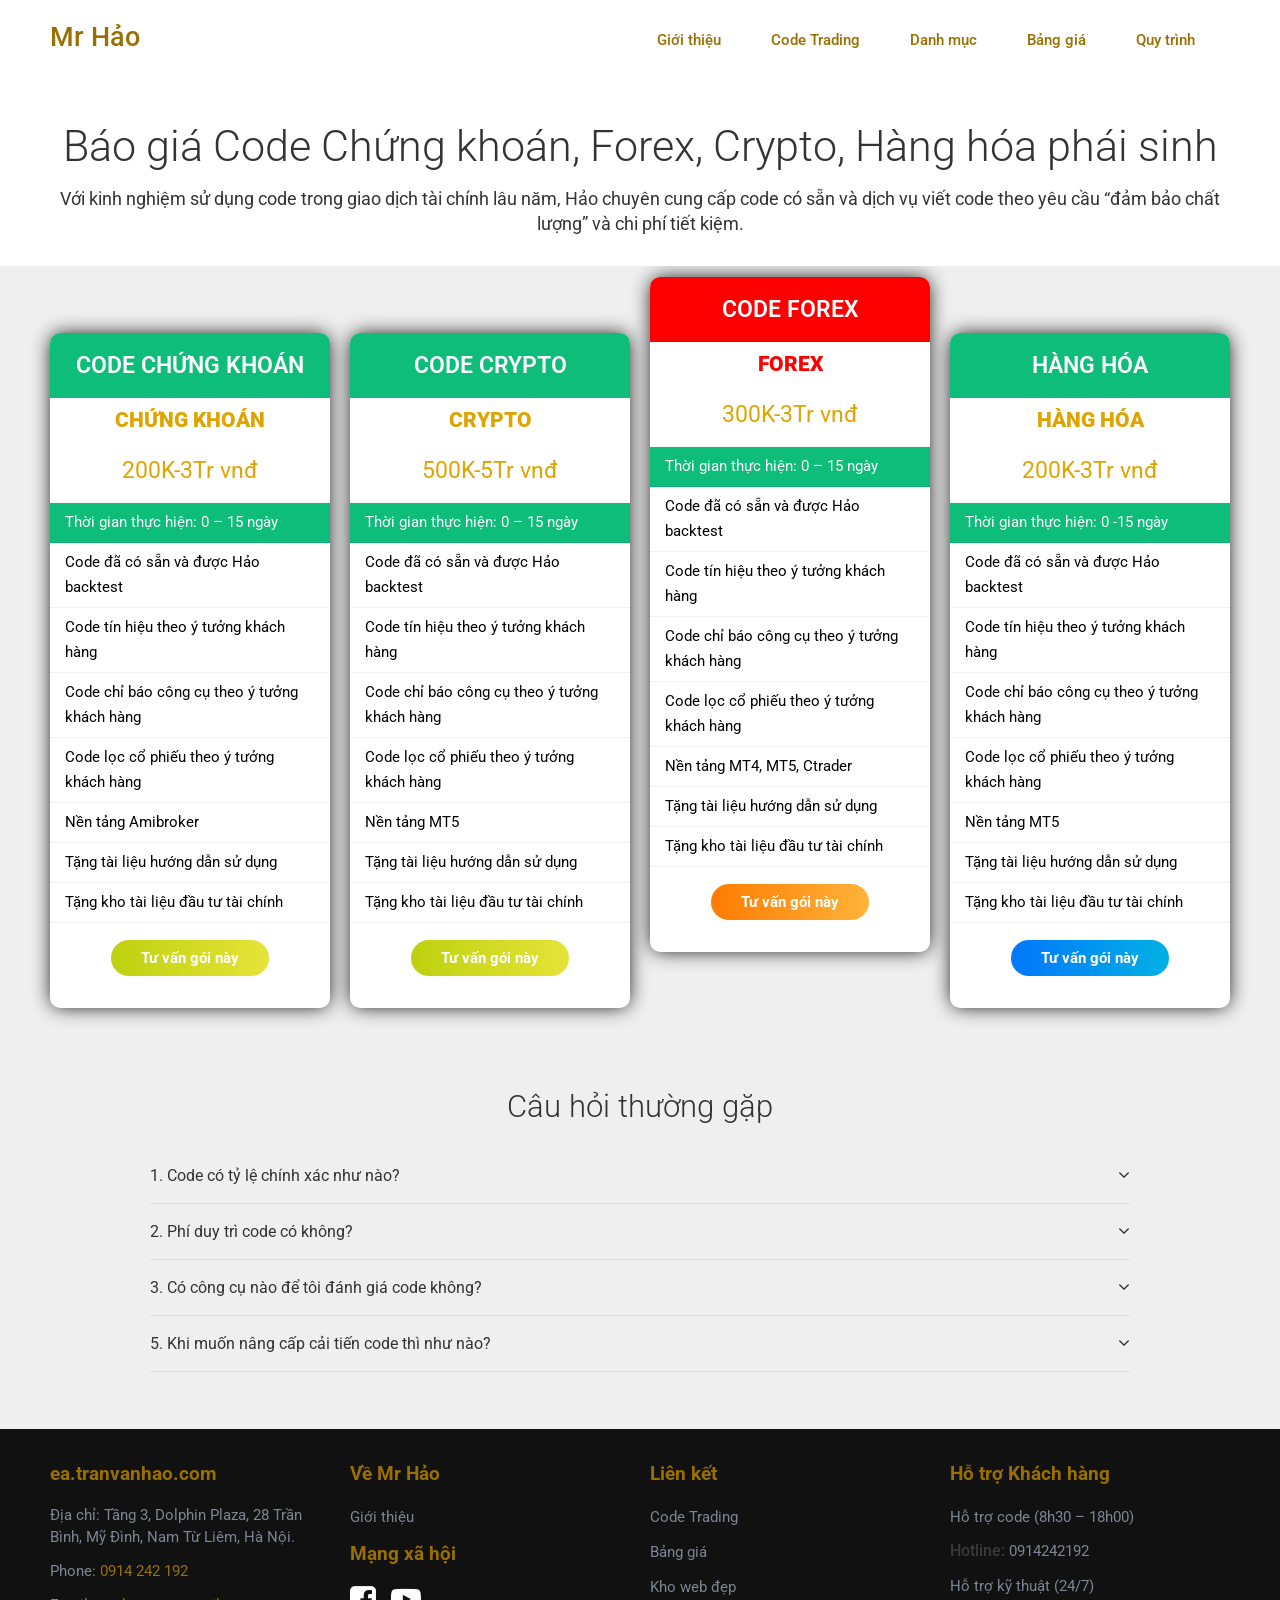
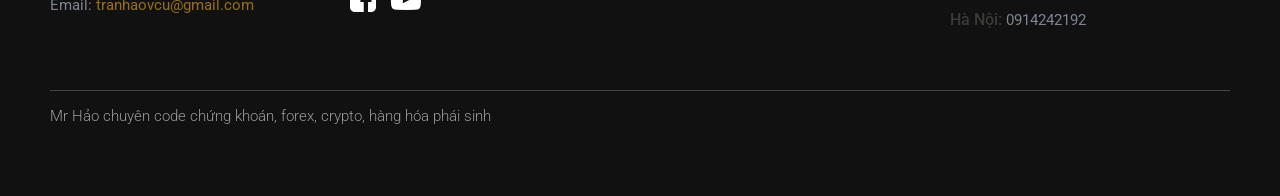
==== commit ab231ed0: "addgtag" ====
--- a/bang-gia/index.html
+++ b/bang-gia/index.html
@@ -106,7 +106,15 @@
 color: #000;
 }
 </style>
-
+<!-- Google tag (gtag.js) -->
+<script async src="https://www.googletagmanager.com/gtag/js?id=G-6NER4N1FXZ"></script>
+<script>
+  window.dataLayer = window.dataLayer || [];
+  function gtag(){dataLayer.push(arguments);}
+  gtag('js', new Date());
+
+  gtag('config', 'G-6NER4N1FXZ');
+</script>
 			
 </head>
 
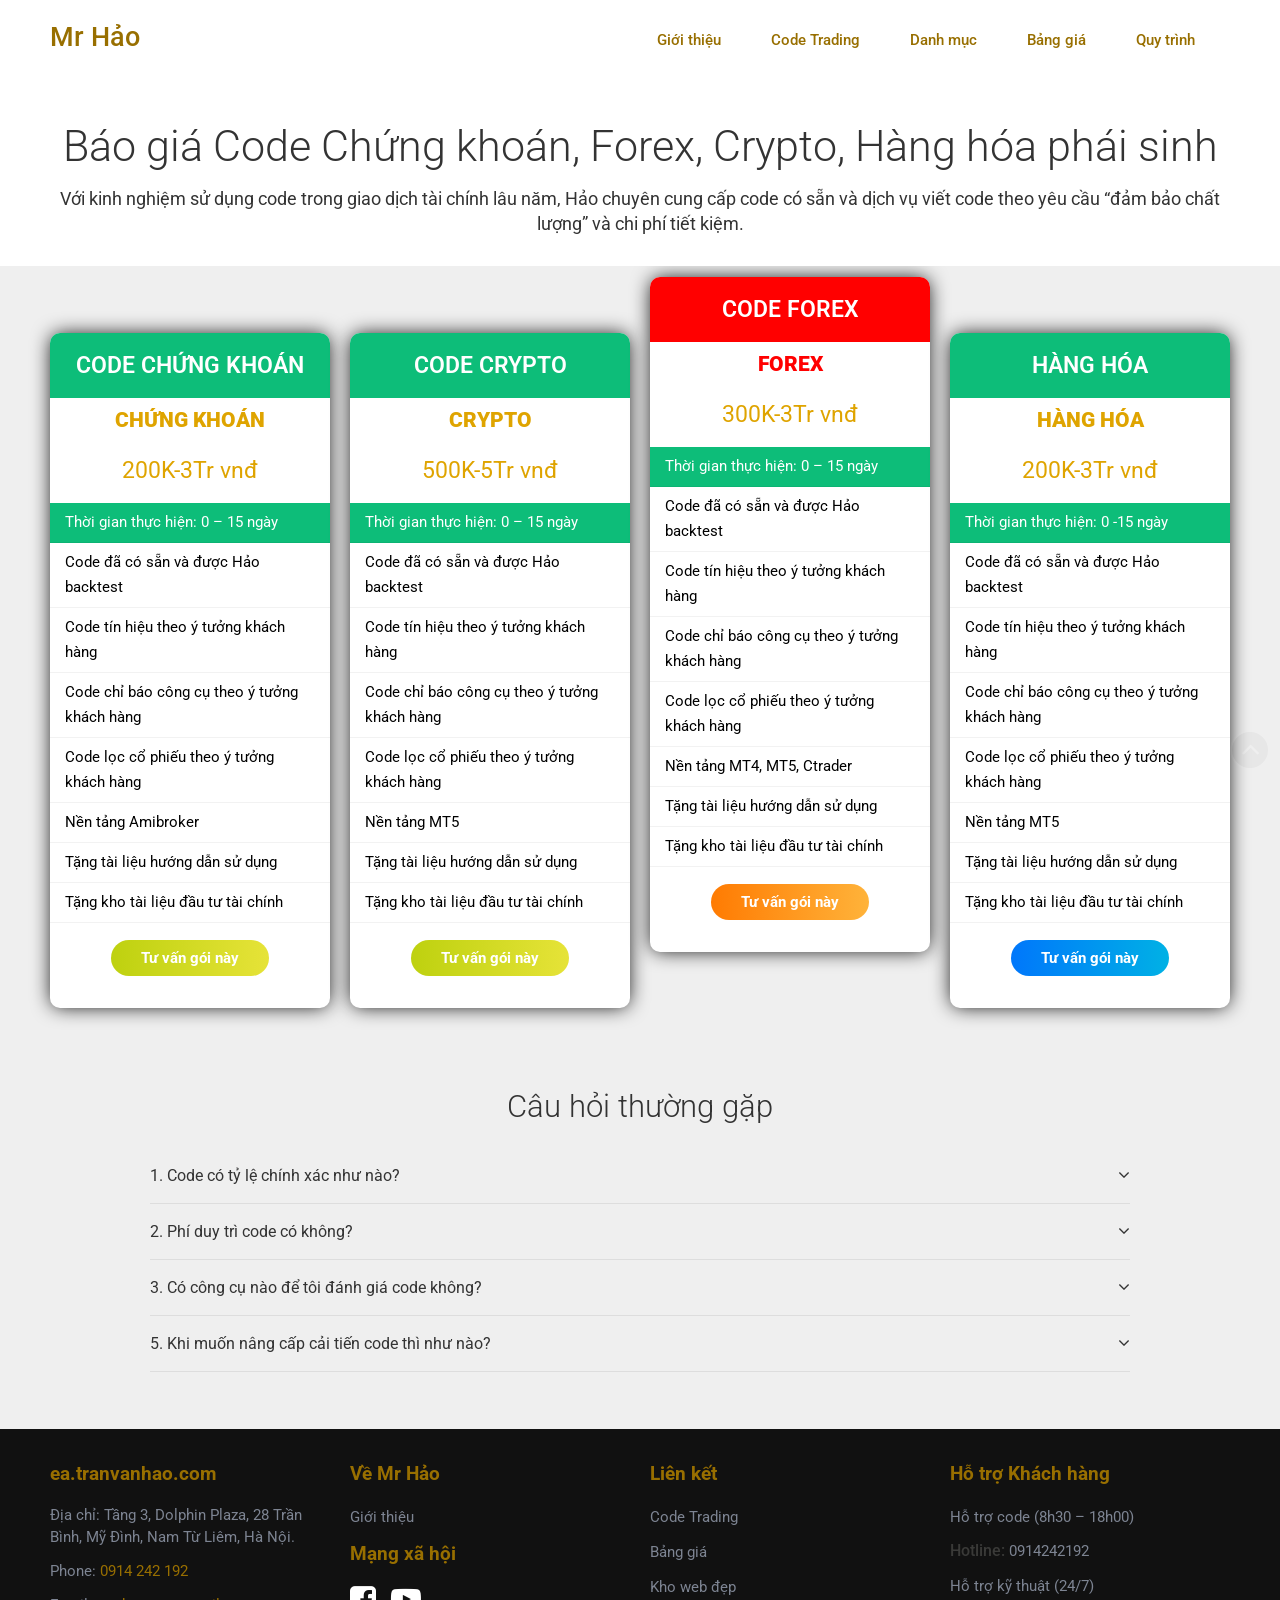
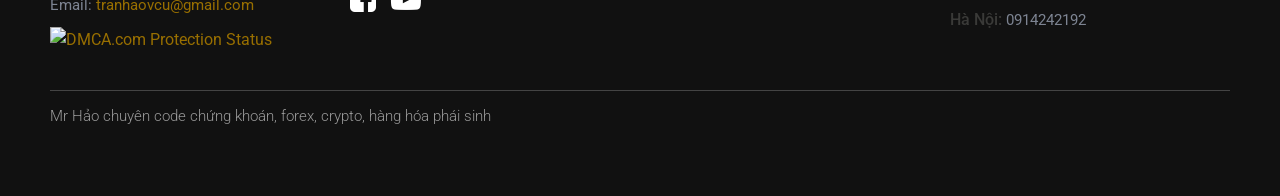
==== commit 0ec929c2: "adđmca" ====
--- a/bang-gia/index.html
+++ b/bang-gia/index.html
@@ -352,7 +352,7 @@
 <p>Địa chỉ: Tầng 3, Dolphin Plaza, 28 Trần Bình, Mỹ Đình, Nam Từ Liêm, Hà Nội.</p><br>
 <p>Phone: <a href="tel:0914242192">0914 242 192</a></p> <br>
 <p>Email: <a href="mailto:tranhaovcu@gmail.com">tranhaovcu@gmail.com</a></p><br>
-<!--dmca-->
+<a href="//www.dmca.com/Protection/Status.aspx?ID=918a2d36-85c3-4a10-b648-2d4e06731949" title="DMCA.com Protection Status" class="dmca-badge"> <img src ="https://images.dmca.com/Badges/dmca_protected_sml_120g.png?ID=918a2d36-85c3-4a10-b648-2d4e06731949"  alt="DMCA.com Protection Status" /></a>  <script src="https://images.dmca.com/Badges/DMCABadgeHelper.min.js"> </script>
 <p>&nbsp;</p>
 </div>
 	</div>                        </div>  
